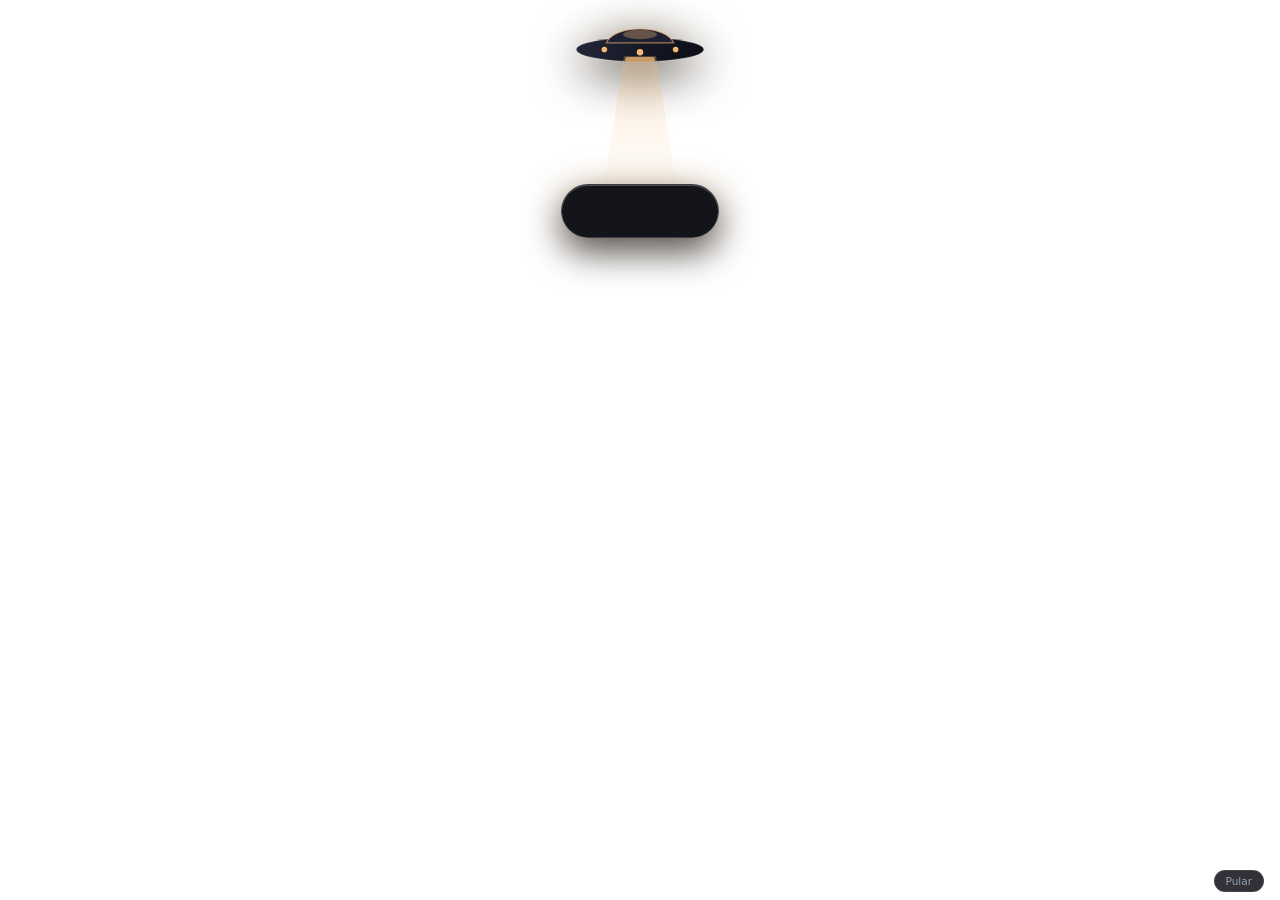
==== src/index.html @ 2ae0d78e "Lumo v3.9.10: corrige exibicao 'Jogando music:...' no cabecalho da DM do Lumo Ping para 'Ouvindo ..." ====
<!DOCTYPE html>
<html lang="pt-BR">
<head>
  <meta charset="UTF-8" />
  <meta name="viewport" content="width=device-width, initial-scale=1.0" />
  <title>Lumo</title>
  <link rel="stylesheet" href="./styles.css" />
  <link rel="stylesheet" href="./cinema.css" />
  <link rel="stylesheet" href="./polish.css" />
  <link rel="stylesheet" href="./custom.css" />
  <link rel="stylesheet" href="./alive.css" />
  <link rel="stylesheet" href="./player.css" />
  <link rel="stylesheet" href="./skins.css" />
  <link rel="stylesheet" href="./redesign.css" />
  <link rel="stylesheet" href="./ping.css" />
  <link rel="stylesheet" href="./pill-hud.css" />
  <link rel="stylesheet" href="./pocket-sync.css" />
  <link rel="stylesheet" href="./ping-friends.css" />
  <link rel="stylesheet" href="./perf-motion.css" />
  <link rel="stylesheet" href="./download-hud.css" />
  <link rel="stylesheet" href="./capsule-skins.css" />
  <link rel="stylesheet" href="./hover-fx.css" />
  <link rel="stylesheet" href="./spotlight-reminders.css" />
  <link rel="stylesheet" href="./chat-ux.css" />
  <link rel="stylesheet" href="./lumo-music.css" />
  <link rel="stylesheet" href="./pill-visualizer.css" />
  <link rel="stylesheet" href="./resumo-fix.css" />
  <link rel="stylesheet" href="./lumo-alive-pro.css" />
  <link rel="stylesheet" href="./lumo-jam.css" />
  <link rel="stylesheet" href="./v36-upgrade.css" />
  <link rel="stylesheet" href="./v37-tools.css" />
  <link rel="stylesheet" href="./v38-appearance.css" />
  <link rel="stylesheet" href="./v39-motion.css" />
</head>
<body>
  <div id="app">
    <div id="cinema-stage">
      <svg id="mothership" viewBox="0 0 160 64" fill="none">
        <defs>
          <linearGradient id="hullGrad" x1="0" y1="0" x2="160" y2="64" gradientUnits="userSpaceOnUse">
            <stop offset="0%" stop-color="#2a2e42" />
            <stop offset="55%" stop-color="#141622" />
            <stop offset="100%" stop-color="#0b0c12" />
          </linearGradient>
        </defs>
        <ellipse cx="80" cy="40" rx="68" ry="13" fill="url(#hullGrad)" stroke="rgba(255,255,255,0.22)" stroke-width="1.5" />
        <path d="M44 33 C52 13, 108 13, 116 33 Z" fill="#1c2032" stroke="var(--accent)" stroke-opacity="0.6" stroke-width="1.4" />
        <ellipse cx="80" cy="24" rx="18" ry="5" fill="var(--accent)" fill-opacity="0.34" />
        <circle cx="42" cy="40" r="3" fill="var(--accent)" />
        <circle cx="80" cy="43" r="3.5" fill="var(--accent)" />
        <circle cx="118" cy="40" r="3" fill="var(--accent)" />
        <rect x="64" y="48" width="32" height="5" rx="2.5" fill="var(--accent)" fill-opacity="0.72" />
      </svg>
      <div id="drop-beam"></div>
      <div id="impact-ring"></div>
      <div id="drop-capsule">
        <div class="cine-face" id="cine-face">
          <div class="cine-eye"></div>
          <div class="cine-eye"></div>
        </div>
      </div>
      <div id="cinema-bubble"></div>
      <button id="cinema-skip" onclick="finishArrivalCinema()">Pular</button>
    </div>
    <div id="corner-sensor" title="Chamar o Lumo (ou Alt + Espaço)" onclick="wakeFromGame()">
      <div class="dot"></div>
    </div>

    <div id="lumo-pill" title="Clique: abrir · 2 cliques: carinho · Arraste arquivos aqui · Alt+Espaço">
      <span id="float-emote">♪</span>
      <div class="eq-bars" id="eq-bars">
        <div class="eq-bar"></div><div class="eq-bar"></div><div class="eq-bar"></div>
      </div>
      <div class="face" id="lumo-face">
        <div id="sweat-drop"></div>
        <svg id="acc-headphones" class="acc-svg" viewBox="0 0 80 44" fill="none" stroke="currentColor" stroke-width="3" stroke-linecap="round">
          <path d="M12 26 A28 24 0 0 1 68 26" />
          <rect x="6" y="21" width="7" height="14" rx="3.5" fill="currentColor" />
          <rect x="67" y="21" width="7" height="14" rx="3.5" fill="currentColor" />
        </svg>
        <svg id="acc-glasses" class="acc-svg" viewBox="0 0 68 26" fill="none" stroke="currentColor" stroke-width="2.4">
          <rect x="7" y="4" width="21" height="16" rx="5" />
          <rect x="40" y="4" width="21" height="16" rx="5" />
          <line x1="28" y1="11" x2="40" y2="11" />
        </svg>
        <div class="blush left"></div>
        <div class="eye left"></div>
        <div class="eye right"></div>
        <div class="blush right"></div>
      </div>
      <span id="pill-badge">25:00</span>
    </div>

    <div id="speech-bubble" onclick="onBubbleClick()">Acordando...</div>

    <div id="panel">
      <!-- TOPBAR -->
      <div class="topbar">
        <div class="nav-left">
          <button class="back-btn" id="back-btn" title="Voltar ao Resumo" onclick="openView('resumo')">
            <svg class="ic ic-sm" viewBox="0 0 24 24"><path d="m15 18-6-6 6-6"/></svg>
          </button>
          <div class="brand-title">
            <span class="brand-dot"></span>
            <span id="topbar-label">Lumo</span>
          </div>
        </div>
        <div class="icon-actions">
          <button class="circle-btn" id="mobile-btn" title="Conectar Celular (PWA)" onclick="openView('mobile')">
            <svg class="ic ic-sm" viewBox="0 0 24 24"><rect width="14" height="20" x="5" y="2" rx="2" ry="2"/><line x1="12" x2="12.01" y1="18" y2="18"/></svg>
          </button>
          <button class="circle-btn" id="pin-btn" title="Fixar painel aberto" onclick="togglePin()">
            <svg class="ic ic-sm" viewBox="0 0 24 24"><line x1="12" x2="12" y1="17" y2="22"/><path d="M5 17h14v-1.76a2 2 0 0 0-1.11-1.79l-1.78-.9A2 2 0 0 1 15 10.76V6h1a2 2 0 0 0 0-4H8a2 2 0 0 0 0 4h1v4.76a2 2 0 0 1-1.11 1.79l-1.78.9A2 2 0 0 0 5 15.24Z"/></svg>
          </button>
          <button class="circle-btn" id="mic-btn" title="Comando de voz" onclick="toggleVoice()">
            <svg class="ic ic-sm" viewBox="0 0 24 24"><path d="M12 2a3 3 0 0 0-3 3v7a3 3 0 0 0 6 0V5a3 3 0 0 0-3-3Z"/><path d="M19 10v2a7 7 0 0 1-14 0v-2"/><line x1="12" x2="12" y1="19" y2="22"/></svg>
          </button>
          <button class="circle-btn" id="stealth-btn" title="Modo Furtivo" onclick="toggleStealth()">
            <svg class="ic ic-sm" viewBox="0 0 24 24"><path d="M11 5 6 9H2v6h4l5 4V5Z"/><line x1="22" x2="16" y1="9" y2="15"/><line x1="16" x2="22" y1="9" y2="15"/></svg>
          </button>
          <button class="circle-btn" id="look-btn" title="Aparência, Skins & Temas" onclick="openView('aparencia')"><svg class="ic" viewBox="0 0 24 24"><circle cx="13.5" cy="6.5" r=".8" fill="currentColor"/><circle cx="17.5" cy="10.5" r=".8" fill="currentColor"/><circle cx="8.5" cy="7.5" r=".8" fill="currentColor"/><circle cx="6.5" cy="12.5" r=".8" fill="currentColor"/><path d="M12 2C6.5 2 2 6.5 2 12s4.5 10 10 10c.9 0 1.6-.7 1.6-1.6 0-.4-.2-.8-.4-1.1-.3-.3-.4-.7-.4-1.1 0-.9.7-1.6 1.6-1.6H16c3.3 0 6-2.7 6-6 0-4.9-4.5-8.6-10-8.6z"/></svg></button>
        <button class="circle-btn" id="cfg-btn" title="Configurações & Pro" onclick="openView('config')">
            <svg class="ic ic-sm" viewBox="0 0 24 24"><circle cx="12" cy="12" r="3"/><path d="M19.4 15a1.65 1.65 0 0 0 .33 1.82l.06.06a2 2 0 0 1-2.83 2.83l-.06-.06a1.65 1.65 0 0 0-1.82-.33 1.65 1.65 0 0 0-1 1.51V21a2 2 0 0 1-4 0v-.09A1.65 1.65 0 0 0 9 19.4a1.65 1.65 0 0 0-1.82.33l-.06.06a2 2 0 0 1-2.83-2.83l.06-.06a1.65 1.65 0 0 0 .33-1.82 1.65 1.65 0 0 0-1.51-1H3a2 2 0 0 1 0-4h.09A1.65 1.65 0 0 0 4.6 9a1.65 1.65 0 0 0-.33-1.82l-.06-.06a2 2 0 0 1 2.83-2.83l.06.06a1.65 1.65 0 0 0 1.82.33H9a1.65 1.65 0 0 0 1-1.51V3a2 2 0 0 1 4 0v.09a1.65 1.65 0 0 0 1 1.51 1.65 1.65 0 0 0 1.82-.33l.06-.06a2 2 0 0 1 2.83 2.83l-.06.06a1.65 1.65 0 0 0-.33 1.82V9c.26.6.85 1 1.51 1H21a2 2 0 0 1 0 4h-.09a1.65 1.65 0 0 0-1.51 1Z"/></svg>
          </button>
          <button class="circle-btn" title="Recolher (Esc)" onclick="togglePanel(false)">
            <svg class="ic ic-sm" viewBox="0 0 24 24"><line x1="5" x2="19" y1="12" y2="12"/></svg>
          </button>
          <button class="circle-btn danger" title="Dormir / Sair" onclick="gracefulShutdown()">
            <svg class="ic ic-sm" viewBox="0 0 24 24"><path d="M18.36 6.64a9 9 0 1 1-12.73 0"/><line x1="12" x2="12" y1="2" y2="12"/></svg>
          </button>
        </div>
      </div>

      <!-- VIEW 1: RESUMO -->
      <div class="view active" id="view-resumo">
        <div class="home-scroll">
          <div id="update-banner">
            <span id="update-text">Nova versão disponível!</span>
            <button class="btn-primary" id="update-btn" style="padding:5px 10px; font-size:11px;" onclick="installRealUpdate(false)">Atualizar</button>
          </div>

          <div id="onboarding-card">
            <div style="font-size:12.5px; font-weight:600; margin-bottom:2px;">Oi! Eu sou o Lumo. Como posso te chamar?</div>
            <div style="font-size:11px; color:var(--muted);">Uso seu nome nas saudações, voz e chat com IA.</div>
            <form class="inline-form" onsubmit="saveUserName(event, 'onboarding-name')">
              <input type="text" id="onboarding-name" placeholder="Seu nome ou apelido..." maxlength="24" />
              <button type="submit" class="btn-primary">Salvar</button>
            </form>
          </div>

          <div class="hero-bento">
            <div class="hero-row">
              <div>
                <div class="hero-clock" id="live-clock">00<span class="colon">:</span>00</div>
                <div class="hero-greet" id="greeting-text">Olá!</div>
                <div class="hero-date" id="daily-date">Hoje</div>
              </div>
              <div class="hero-right">
                <span class="weather-chip" onclick="fetchWeather(true)" title="Atualizar clima">
                  <svg class="ic ic-xs" viewBox="0 0 24 24"><circle cx="12" cy="12" r="4"/><path d="M12 2v2"/><path d="M12 20v2"/><path d="m4.93 4.93 1.41 1.41"/><path d="m17.66 17.66 1.41 1.41"/><path d="M2 12h2"/><path d="M20 12h2"/></svg>
                  <span id="weather-text">--°C</span>
                </span>
                <span class="uptime-chip" id="uptime-text">Ativo há 0m</span>
              </div>
            </div>
            <div class="telemetry-grid">
              <div class="metric-box">
                <div class="metric-head">
                  <span class="metric-label">CPU</span>
                  <span class="metric-val" id="cpu-val">--%</span>
                </div>
                <div class="mini-track"><div class="mini-fill" id="cpu-bar"></div></div>
              </div>
              <div class="metric-box">
                <div class="metric-head">
                  <span class="metric-label">RAM</span>
                  <span class="metric-val" id="ram-val">-- / --G</span>
                </div>
                <div class="mini-track"><div class="mini-fill" id="ram-bar"></div></div>
              </div>
            </div>
          </div>

                    <div class="motd-card">
            <div class="motd-head">
              <span>✦ Mensagem do Dia</span>
              <button class="tiny-icon-btn" type="button" title="Outra mensagem" onclick="nextMotd()">
                <svg class="ic ic-xs" viewBox="0 0 24 24"><path d="M21 12a9 9 0 1 1-2.64-6.36"/><polyline points="21 3 21 9 15 9"/></svg>
              </button>
            </div>
            <div class="motd-text" id="motd-text"></div>
          </div>

          <div id="active-reminder-strip">
            <span id="active-reminder-text" style="white-space:nowrap; overflow:hidden; text-overflow:ellipsis;"></span>
            <button class="del-btn" onclick="cancelReminder()">×</button>
          </div>

          <div class="mini-media-strip" id="mini-media-strip">
            <div class="mini-media-info" onclick="openView('midia')">
              <div class="mini-media-icon">
                <svg class="ic ic-sm mini-note-ic" viewBox="0 0 24 24"><path d="M9 18V5l12-2v13"/><circle cx="6" cy="18" r="3"/><circle cx="18" cy="16" r="3"/></svg>
                <div class="mini-eq">
                  <div class="eq-bar"></div><div class="eq-bar"></div><div class="eq-bar"></div>
                </div>
              </div>
              <div style="overflow:hidden;">
                <div class="mini-media-text" id="mini-media-title">Controle de Mídia</div>
                <div class="mini-media-sub" id="mini-media-sub">Spotify · YouTube · Lo-fi</div>
              </div>
            </div>
            <div class="mini-media-btns">
              <button class="mm-btn" title="Anterior" onclick="sendMedia('prev')">
                <svg class="ic ic-xs" viewBox="0 0 24 24"><polygon points="19 20 9 12 19 4 19 20"/><line x1="5" x2="5" y1="19" y2="5"/></svg>
              </button>
              <button class="mm-btn play" id="mm-play-btn" title="Play / Pause" onclick="sendMedia('play_pause')">
                <svg class="ic ic-xs" id="mm-play-svg" viewBox="0 0 24 24"><polygon points="6 4 20 12 6 20 6 4" fill="currentColor"/></svg>
              </button>
              <button class="mm-btn" title="Próxima" onclick="sendMedia('next')">
                <svg class="ic ic-xs" viewBox="0 0 24 24"><polygon points="5 4 15 12 5 20 5 4"/><line x1="19" x2="19" y1="5" y2="19"/></svg>
              </button>
              <button class="mm-btn" id="mm-lofi-btn" title="Lo-fi rápido" onclick="toggleAmbient('lofi')">
                <svg class="ic ic-xs" viewBox="0 0 24 24"><path d="M3 18v-6a9 9 0 0 1 18 0v6"/><path d="M21 19a2 2 0 0 1-2 2h-1a2 2 0 0 1-2-2v-3a2 2 0 0 1 2-2h3zM3 19a2 2 0 0 0 2 2h1a2 2 0 0 0 2-2v-3a2 2 0 0 0-2-2H3z"/></svg>
              </button>
            </div>
          </div>

          <div class="hub-grid">
            <button class="hub-tile" id="tile-ia" onclick="openView('ia')">
              <div class="tile-icon"><svg class="ic" viewBox="0 0 24 24"><path d="m12 3-1.9 5.8a2 2 0 0 1-1.3 1.3L3 12l5.8 1.9a2 2 0 0 1 1.3 1.3L12 21l1.9-5.8a2 2 0 0 1 1.3-1.3L21 12l-5.8-1.9a2 2 0 0 1-1.3-1.3Z"/></svg></div>
              <div><div class="tile-title">IA Lumo</div><div class="tile-sub">Chat integrado</div></div>
            </button>
            <button data-lm-tile="1" class="hub-tile" id="tile-midia" onclick="openView('midia')">
              <div class="tile-icon"><svg class="ic" viewBox="0 0 24 24"><path d="M4 14.899A7 7 0 1 1 15.71 8h1.79a4.5 4.5 0 0 1 2.5 8.242"/><path d="M16 14v6"/><path d="M8 14v6"/><path d="M12 16v6"/></svg></div>
              <div><div class="tile-title">Lumo Music</div><div class="tile-sub" id="sub-midia"><span id="music-tile-sub">Músicas · Lo-fi · Rádio</span></div></div>
            </button>
            <button class="hub-tile" id="tile-bolso" onclick="openView('bolso')">
              <div class="tile-icon"><svg class="ic" viewBox="0 0 24 24"><path d="M21 15v4a2 2 0 0 1-2 2H5a2 2 0 0 1-2-2v-4"/><polyline points="17 8 12 3 7 8"/><line x1="12" x2="12" y1="3" y2="15"/></svg></div>
              <div><div class="tile-title">Bolso</div><div class="tile-sub" id="sub-bolso">Docs · Áudio · Img</div></div>
            </button>
            <button class="hub-tile" id="tile-util" onclick="openView('util')">
              <div class="tile-icon"><svg class="ic" viewBox="0 0 24 24"><circle cx="12" cy="13" r="8"/><path d="M12 9v4l2 2"/><path d="M9 2h6"/></svg></div>
              <div><div class="tile-title">Foco & PC</div><div class="tile-sub" id="sub-util">25:00 · Café</div></div>
            </button>
            <button class="hub-tile" id="tile-kit" onclick="openView('kit')">
              <div class="tile-icon"><svg class="ic" viewBox="0 0 24 24"><path d="m2 22 1-1h3l9-9"/><path d="M3 21v-3l9-9"/><path d="m15 6 3.4-3.4a2.1 2.1 0 1 1 3 3L18 9l.4.4a2.1 2.1 0 1 1-3 3l-3.8-3.8a2.1 2.1 0 1 1 3-3l.4.4Z"/></svg></div>
              <div><div class="tile-title">Kit Rápido</div><div class="tile-sub">Cor · QR · Senha</div></div>
            </button>
            <button class="hub-tile" onclick="hideForGame('Fui pro canto! Use Alt+Espaço pra me chamar.')">
              <div class="tile-icon"><svg class="ic" viewBox="0 0 24 24"><line x1="6" x2="10" y1="12" y2="12"/><line x1="8" x2="8" y1="10" y2="14"/><line x1="15" x2="15.01" y1="13" y2="13"/><line x1="18" x2="18.01" y1="11" y2="11"/><rect width="20" height="12" x="2" y="6" rx="2"/></svg></div>
              <div><div class="tile-title">Modo Jogo</div><div class="tile-sub">Ir pro canto</div></div>
            </button>
          </div>

          <div class="card">
            <div class="label-xs">
              <span>Tarefas de Hoje</span>
              <span id="daily-note" style="color:var(--muted); font-weight:400; text-transform:none; letter-spacing:0;"></span>
            </div>
            <div class="progress-wrap">
              <div class="progress-track"><div class="progress-fill" id="summary-progress"></div></div>
              <span class="progress-pct" id="summary-pct">0%</span>
            </div>
            <div class="task-list" id="task-list"></div>
            <form class="inline-form" onsubmit="addTask(event)">
              <input type="text" id="new-task-input" placeholder="+ Adicionar tarefa..." />
              <button type="submit" class="btn-primary">Add</button>
            </form>
          </div>

          <div class="news-card">
            <div class="label-xs" style="margin-bottom:0;">
              <span>Notícias de Hoje</span>
              <div class="news-tabs">
                <button class="news-tab active" type="button" data-cat="geral" onclick="loadNews('geral', true)">Geral</button>
                <button class="news-tab" type="button" data-cat="tech" onclick="loadNews('tech', true)">Tech</button>
                <button class="news-tab" type="button" data-cat="games" onclick="loadNews('games', true)">Games</button>
              </div>
            </div>
            <div class="news-list" id="news-list">
              <div style="font-size:11px; color:var(--muted); padding:4px;">Buscando manchetes de hoje...</div>
            </div>
          </div>
        </div>

        <div class="quick-ai-dock">
          <div class="cmd-chips">
            <button class="cmd-chip" type="button" onclick="fillCmd('/resumir ')">/resumir</button>
            <button class="cmd-chip" type="button" onclick="fillCmd('/doc ')">/doc</button>
            <button class="cmd-chip" type="button" onclick="fillCmd('/g ')">/g Google</button>
            <button class="cmd-chip" type="button" onclick="fillCmd('/yt ')">/yt YouTube</button>
            <button class="cmd-chip" type="button" onclick="runCmdDirect('/cor')">/cor</button>
            <button class="cmd-chip" type="button" onclick="fillCmd('/qr ')">/qr</button>
            <button class="cmd-chip" type="button" onclick="runCmdDirect('/senha')">/senha</button>
            <button class="cmd-chip" type="button" onclick="runCmdDirect('/cafe')">/cafe</button>
            <button class="cmd-chip" type="button" onclick="runCmdDirect('/respirar')">/respirar</button>
            <button class="cmd-chip" type="button" onclick="runCmdDirect('/d20')">/d20</button>
            <button class="cmd-chip" type="button" onclick="fillCmd('=')">=Calc</button>
          </div>
          <form class="quick-ai-form" onsubmit="quickCommand(event)">
            <svg class="ic ic-sm sparkle-ic" viewBox="0 0 24 24"><path d="m12 3-1.9 5.8a2 2 0 0 1-1.3 1.3L3 12l5.8 1.9a2 2 0 0 1 1.3 1.3L12 21l1.9-5.8a2 2 0 0 1 1.3-1.3L21 12l-5.8-1.9a2 2 0 0 1-1.3-1.3Z"/></svg>
            <textarea rows="1" id="quick-ai-input" placeholder="Pergunte à IA ou digite um comando..." oninput="onUserTyping()" onblur="stopTypingLook()"></textarea>
            <button type="submit" class="quick-ai-send" title="Enviar"><svg class="ic ic-sm" viewBox="0 0 24 24"><line x1="22" x2="11" y1="2" y2="13"/><polygon points="22 2 15 22 11 13 2 9 22 2"/></svg></button>
          </form>
        </div>
      </div>

      <!-- VIEW 2: KIT RÁPIDO -->
      <div class="view" id="view-kit">
        <div class="card">
          <div class="label-xs"><span>Conta-Gotas de Tela</span><span style="color:var(--muted); font-weight:400;">#HEX</span></div>
          <div class="card-row">
            <span style="font-size:11.5px; color:var(--muted);">Capture a cor de qualquer pixel do Windows.</span>
            <button class="btn-primary" onclick="pickScreenColor()">Capturar</button>
          </div>
          <div class="color-row" id="color-history"></div>
        </div>
        <div class="card">
          <div class="label-xs">
            <span>QR Code (PC → Celular)</span>
            <button class="btn-ghost" style="padding:2px 7px; font-size:10px;" onclick="qrFromClipboard()">Usar Ctrl+C</button>
          </div>
          <form class="inline-form" style="margin-top:4px;" onsubmit="generateQR(event)">
            <input type="text" id="qr-input" placeholder="Cole um link ou texto..." />
            <button type="submit" class="btn-primary">Gerar</button>
          </form>
          <div class="qr-preview" id="qr-preview">
            <img id="qr-img" alt="QR Code" />
            <span style="font-size:10.5px; color:var(--muted);">Aponte a câmera do celular para abrir na hora.</span>
          </div>
        </div>
        <div class="card">
          <div class="label-xs">
            <span>Gerador de Senha Segura</span>
            <select id="pwd-len" onmousedown="lockBlur()" onchange="unlockBlur()" onblur="unlockBlur()" style="flex:0; padding:2px 6px; font-size:10.5px;">
              <option value="12">12 chars</option><option value="16" selected>16 chars</option><option value="24">24 chars</option>
            </select>
          </div>
          <div class="pwd-box">
            <span id="pwd-output" style="overflow:hidden; text-overflow:ellipsis;">Clique em gerar...</span>
            <button class="btn-primary" style="padding:4px 9px; font-size:11px;" onclick="generatePassword()">Gerar & Copiar</button>
          </div>
        </div>
      </div>

      <!-- VIEW 3: MÍDIA & AMBIENTE -->
      <div class="view" id="view-midia">
        <div class="card">
          <div class="label-xs"><span>Controle Universal</span><span style="color:var(--ok);">Spotify · YouTube</span></div>
          <div style="text-align:center; font-size:12px; font-weight:600; margin-top:4px;" id="midia-view-track">Pronto para controlar sua mídia</div>
          <div class="media-controls">
            <button class="media-btn" onclick="sendMedia('prev')"><svg class="ic" viewBox="0 0 24 24"><polygon points="19 20 9 12 19 4 19 20"/><line x1="5" x2="5" y1="19" y2="5"/></svg></button>
            <button class="media-btn main-play" onclick="sendMedia('play_pause')"><svg class="ic ic-lg" id="main-play-svg" viewBox="0 0 24 24"><polygon points="6 4 20 12 6 20 6 4" fill="currentColor"/></svg></button>
            <button class="media-btn" onclick="sendMedia('next')"><svg class="ic" viewBox="0 0 24 24"><polygon points="5 4 15 12 5 20 5 4"/><line x1="19" x2="19" y1="5" y2="19"/></svg></button>
          </div>
          <div class="vol-row">
            <button class="btn-ghost" onclick="sendMedia('vol_down')">Vol -</button>
            <button class="btn-ghost" onclick="sendMedia('mute')">Mudo</button>
            <button class="btn-ghost" onclick="sendMedia('vol_up')">Vol +</button>
          </div>
        </div>
        <div class="card">
          <div class="label-xs">
            <span>Player do Lumo</span>
            <span style="color:var(--ok);">Sem navegador</span>
          </div>
          <div class="player-tabs">
            <button type="button" class="ptab-btn active" data-ptab="radio" onclick="switchPlayerTab('radio')">Rádios</button>
            <button type="button" class="ptab-btn" data-ptab="local" onclick="switchPlayerTab('local')">Músicas</button>
            <button type="button" class="ptab-btn" data-ptab="favs" onclick="switchPlayerTab('favs')">Favoritas</button>
          </div>

          <div class="player-now-bar" id="player-now-bar">
            <div class="pnow-top">
              <div class="pnow-info">
                <div class="pnow-title" id="pnow-title">—</div>
                <div class="pnow-sub" id="pnow-sub">Player Lumo</div>
              </div>
              <button type="button" class="btn-ghost" style="padding:3px 8px; font-size:10.5px;" onclick="stopInternalPlayer(false)">Parar</button>
            </div>
            <div class="pnow-seek-row" id="pnow-seek-row">
              <span id="pnow-cur">0:00</span>
              <input type="range" id="pnow-seek" min="0" max="1000" value="0" oninput="seekInternalTrack(this.value)" />
              <span id="pnow-dur">0:00</span>
            </div>
          </div>

          <div id="radio-tools-wrap" style="display:flex; flex-direction:column; gap:7px;">
            <form class="inline-form" onsubmit="searchRadios(event)">
              <input type="text" id="radio-search-input" placeholder="Buscar rádio (ex: lofi, mpb, synthwave)..." />
              <button type="submit" class="btn-primary" style="padding:0 11px;">Ir</button>
            </form>
            <div class="genre-row">
              <button type="button" class="genre-chip active" data-genre="lofi" onclick="loadRadioGenre('lofi', this)">Lo-fi</button>
              <button type="button" class="genre-chip" data-genre="synthwave" onclick="loadRadioGenre('synthwave', this)">Synth</button>
              <button type="button" class="genre-chip" data-genre="mpb" onclick="loadRadioGenre('mpb', this)">MPB</button>
              <button type="button" class="genre-chip" data-genre="chillout" onclick="loadRadioGenre('chillout', this)">Chill</button>
              <button type="button" class="genre-chip" data-genre="rock" onclick="loadRadioGenre('rock', this)">Rock</button>
              <button type="button" class="genre-chip" data-genre="anime" onclick="loadRadioGenre('anime', this)">Anime</button>
            </div>
          </div>

          <div id="local-tools-wrap" style="display:none; flex-direction:column; gap:6px;">
            <button type="button" class="btn-primary" onclick="openLocalMusicPicker()">+ Adicionar Músicas do PC (.mp3 / .wav / .ogg)</button>
            <input type="file" id="local-music-picker" accept="audio/*,.mp3,.wav,.ogg,.m4a,.flac" multiple style="display:none;" onchange="onLocalMusicPicked(this.files)" />
          </div>

          <div class="station-list" id="station-list"></div>

          <div class="pvol-row">
            <span>Vol</span>
            <input type="range" id="pvol-slider" min="0" max="100" value="65" oninput="setInternalVolume(this.value)" />
            <span id="pvol-val" style="min-width:30px; text-align:right; font-weight:600; color:var(--accent);">65%</span>
          </div>
        </div>
        <div class="card">
          <div class="label-xs"><span>Som Ambiente Offline</span><span class="pro-badge" id="ambient-pro-badge">PRO</span></div>
          <p style="font-size:11px; color:var(--muted);">Áudio sintetizado em 0 MB extras — ativa fones animados.</p>
          <div class="ambient-grid">
            <button class="ambient-btn" id="amb-lofi" onclick="toggleAmbient('lofi')"><span>♪</span><span>Lo-fi Zen</span></button>
            <button class="ambient-btn" id="amb-rain" onclick="toggleAmbient('rain')"><span>🌧</span><span>Chuva</span></button>
            <button class="ambient-btn" id="amb-brown" onclick="toggleAmbient('brown')"><span>〰</span><span>Foco</span></button>
          </div>
          <div style="margin-top:12px; display:flex; align-items:center; gap:8px;">
            <span style="font-size:11px; color:var(--muted);">Volume</span>
            <input type="range" id="ambient-vol" min="0" max="100" value="35" oninput="updateAmbientVol(this.value)" style="flex:1; accent-color:var(--accent);" />
          </div>
        </div>
      </div>

      <!-- VIEW 4: BOLSO -->
      <div class="view" id="view-bolso">
        <div class="drop-zone" id="drop-zone" onclick="openFilePicker()">
          <svg class="ic ic-lg" style="color:var(--accent);" viewBox="0 0 24 24"><path d="M21 15v4a2 2 0 0 1-2 2H5a2 2 0 0 1-2-2v-4"/><polyline points="17 8 12 3 7 8"/><line x1="12" x2="12" y1="3" y2="15"/></svg>
          <div style="font-size:12.5px; font-weight:600;">Bandeja Mágica</div>
          <p>Arraste imagens, PDFs, textos ou áudios (.ogg/.mp3) para converter, resumir ou transcrever.</p>
          <input type="file" id="file-picker" multiple style="display:none;" onchange="onFilePicked(this.files)" />
        </div>
        <div class="card" style="padding:8px 12px;">
          <div class="card-row">
            <span style="font-size:11px; color:var(--muted);">Compressão: <strong id="q-val" style="color:var(--accent);">80%</strong></span>
            <input type="range" id="img-quality" min="25" max="95" value="80" oninput="document.getElementById('q-val').textContent=this.value+'%'" style="width:110px; accent-color:var(--accent);" />
          </div>
        </div>
        <div id="pocket-list" style="display:flex; flex-direction:column; gap:8px;">
          <div style="font-size:11.5px; color:var(--muted); text-align:center; margin-top:12px;">Salvos em <strong>Área de Trabalho\Lumo_Arquivos</strong>.</div>
        </div>
      </div>

      <!-- VIEW 5: IA -->
      <div class="view" id="view-ia">
        <div class="card-row">
          <span class="label-xs" style="margin:0;">Lumo AI · Multi-Model</span>
          <button class="btn-ghost" onclick="clearChat()">Limpar</button>
        </div>
        <div id="doc-ctx-bar"></div>
        <div id="chat-box"><div class="msg ai">Oi! Pergunte qualquer coisa sem precisar abrir o navegador.</div></div>
        <form class="inline-form" onsubmit="sendPrompt(event)">
          <textarea id="ai-input" rows="1" placeholder="Pergunte ao Lumo... (Shift+Enter para parágrafo)" oninput="onUserTyping()" onblur="stopTypingLook()"></textarea>
          <button type="submit" class="btn-primary" id="ai-send-btn">Enviar</button>
        </form>
      </div>

      <!-- VIEW 6: FOCO & PC -->
      <div class="view" id="view-util">
        <div class="card">
          <div class="label-xs">Timer Pomodoro</div>
          <div class="timer-display" id="timer-display">25:00</div>
          <div class="preset-row">
            <button class="btn-ghost" onclick="setTimer(25)">25m</button>
            <button class="btn-ghost" onclick="setTimer(15)">15m</button>
            <button class="btn-ghost" onclick="setTimer(5)">5m</button>
            <button class="btn-primary" id="timer-toggle-btn" onclick="toggleTimer()">Iniciar</button>
          </div>
        </div>
        <div class="card">
          <div class="label-xs"><span>Lembrete Rápido</span><span id="rem-status" style="color:var(--muted); font-weight:400;">Nenhum ativo</span></div>
          <input type="text" id="rem-label-input" placeholder="Ex: Tirar comida do forno..." style="width:100%; margin-bottom:7px;" />
          <div class="preset-row">
            <button class="btn-ghost" onclick="startReminder(5)">5m</button>
            <button class="btn-ghost" onclick="startReminder(15)">15m</button>
            <button class="btn-ghost" onclick="startReminder(30)">30m</button>
            <button class="btn-ghost" onclick="startReminder(60)">1h</button>
            <button class="btn-ghost" style="color:var(--danger);" onclick="cancelReminder()">Limpar</button>
          </div>
        </div>
        <div class="card">
          <div class="card-row">
            <div>
              <div style="font-size:12px; font-weight:600;">Modo Café (Manter PC Acordado)</div>
              <div style="font-size:10.5px; color:var(--muted);" id="cafe-status">Impede tela de apagar e hibernação</div>
            </div>
            <label class="switch"><input type="checkbox" id="cafe-toggle" onchange="toggleKeepAwake(this.checked)" /><span class="slider"></span></label>
          </div>
        </div>
        <div class="card">
          <div class="card-row">
            <div>
              <div style="font-size:12px; font-weight:600;">Pausa Respiração (1 min)</div>
              <div style="font-size:10.5px; color:var(--muted);">Guia visual 4-4-4 direto na pílula</div>
            </div>
            <button class="btn-primary" id="breath-btn" onclick="startBreathing()">Iniciar</button>
          </div>
        </div>
        <div class="card">
          <div class="label-xs"><span>Modo Soneca (Desligar PC)</span><span id="sleep-status" style="color:var(--muted); font-weight:400;">Inativo</span></div>
          <div class="preset-row">
            <button class="btn-ghost" onclick="schedulePcSleep(30)">30m</button>
            <button class="btn-ghost" onclick="schedulePcSleep(60)">1h</button>
            <button class="btn-ghost" onclick="schedulePcSleep(90)">1h30</button>
            <button class="btn-ghost" style="color:var(--danger);" onclick="cancelPcSleep()">Cancelar</button>
          </div>
        </div>
        <div class="card">
          <div class="label-xs"><span>Bloco de Notas Rápido</span><span class="pro-badge" id="notes-pro-badge">PRO</span></div>
          <textarea id="quick-notes" placeholder="Anote ideias ou rascunhos..." oninput="saveQuickNotes(this.value)"></textarea>
        </div>
        <div class="card">
          <div class="label-xs"><span>Histórico de Ctrl+C</span><span class="pro-badge" id="clip-pro-badge">PRO</span></div>
          <div class="task-list" id="clipboard-list"></div>
        </div>
      </div>

      <!-- VIEW 7: CELULAR (PWA) -->
      <div class="view" id="view-mobile">
        <div class="card" style="text-align:center;">
          <div class="label-xs"><span>Lumo Mobile (Android & iPhone)</span><span id="mob-sync-status" style="color:var(--muted);">Desativado</span></div>
          <div class="card-row" style="margin:6px 0 8px; text-align:left;">
            <div><div style="font-size:11.5px; font-weight:600;">Sincronizar com celular</div><div style="font-size:10px; color:var(--muted);">Ative apenas quando parear um aparelho</div></div>
            <label class="switch"><input type="checkbox" id="mobsync-toggle" onchange="toggleMobileSync(this.checked)" /><span class="slider"></span></label>
          </div>
          <p style="font-size:11.5px; color:var(--muted); margin-bottom:10px;">Escaneie o QR Code com o celular para controlar mídia, tarefas, notas e Ctrl+C.</p>
          <div style="display:flex; justify-content:center; margin:6px 0 10px;">
            <img id="mob-qr-img" alt="QR Pareamento" style="width:150px; height:150px; border-radius:12px; background:#fff; padding:6px;" />
          </div>
          <div style="font-family:Consolas,monospace; font-size:14px; font-weight:700; color:var(--accent); letter-spacing:1px; margin-bottom:10px;" id="mob-token-text"></div>
          <div class="preset-row">
            <button class="btn-primary" onclick="sendPcClipToMobile()">Enviar Ctrl+C pro Celular</button>
            <button class="btn-ghost" onclick="copyMobileUrl()">Copiar Link</button>
            <button class="btn-ghost" onclick="resetMobileToken()">Novo Código</button>
          </div>
        </div>
      </div>

      <!-- VIEW 8: CONFIGURAÇÕES -->
      <!-- VIEW: APARÊNCIA -->
      <div class="view" id="view-aparencia"></div>

      <div class="view" id="view-config">
        <div class="card">
          <div class="label-xs">Como devo te chamar?</div>
          <form class="inline-form" style="margin-top:4px;" onsubmit="saveUserName(event, 'cfg-name-input')">
            <input type="text" id="cfg-name-input" placeholder="Seu nome ou apelido..." maxlength="24" />
            <button type="submit" class="btn-primary">Salvar</button>
          </form>
        </div>
        <div class="card">
          <div class="label-xs"><span>Plano · Lumo v3.9.10</span><span id="plan-status-badge" class="pro-badge">GRÁTIS</span></div>
          <form class="inline-form" onsubmit="activateLicense(event)">
            <input type="text" id="license-input" placeholder="Cole sua chave Lumo Pro..." />
            <button type="submit" class="btn-primary" id="license-btn">Ativar</button>
          </form>
        </div>
        <div class="card">
          <div class="label-xs">Personalidade & Voz</div>
          <div class="inline-form" style="margin-top:4px;">
            <select id="personality-select" onmousedown="lockBlur()" onchange="setPersonality(this.value); unlockBlur()" onblur="unlockBlur()">
              <option value="zen">Zen (silencioso)</option>
              <option value="balanced" selected>Equilibrado</option>
              <option value="companion">Companheiro</option>
            </select>
            <select id="voice-select" onmousedown="lockBlur()" onchange="setVoiceMode(this.value); unlockBlur()" onblur="unlockBlur()">
              <option value="mascot">Voz Mascote</option>
              <option value="spoken">Voz Falada</option>
              <option value="chimes">Só Chimes</option>
              <option value="mute">Mudo</option>
            </select>
          </div>
        </div>
        <div class="card">
                    <div class="card-row" style="margin-bottom:7px;">
            <div><div style="font-size:12px; font-weight:600;">Só na bandeja do sistema</div><div style="font-size:10.5px; color:var(--muted);">Oculta a cápsula; abra pelo ícone perto do relógio</div></div>
            <label class="switch"><input type="checkbox" id="trayonly-toggle" onchange="toggleTrayOnly(this.checked)" /><span class="slider"></span></label>
          </div>
          <div class="card-row" style="margin-bottom:7px;">
            <div><div style="font-size:12px; font-weight:600;">Encolher ao clicar fora</div><div style="font-size:10.5px; color:var(--muted);">Recolhe o painel ao focar outro app</div></div>
            <label class="switch"><input type="checkbox" id="autoclose-toggle" checked onchange="toggleAutoClose(this.checked)" /><span class="slider"></span></label>
          </div>
          <div class="card-row" style="margin-bottom:7px;">
            <div><div style="font-size:12px; font-weight:600;">Iniciar com o Windows</div><div style="font-size:10.5px; color:var(--muted);">Acorda junto ao ligar o PC</div></div>
            <label class="switch"><input type="checkbox" id="autostart-toggle" onchange="toggleAutostart(this.checked)" /><span class="slider"></span></label>
          </div>
          <div class="card-row">
            <div><div style="font-size:12px; font-weight:600;">Dicas de Jogos + Auto-esconder</div><div style="font-size:10.5px; color:var(--muted);">Mostra dica no loading e vai pro canto</div></div>
            <label class="switch"><input type="checkbox" id="autohide-toggle" checked /><span class="slider"></span></label>
          </div>
        </div>
        <div class="card">
          <div class="label-xs"><span>Tema Luminoso</span><span class="pro-badge" id="theme-pro-badge">+10 PRO</span></div>
          <div class="theme-dots">
            <div class="theme-dot active" data-theme="amber" style="background:#f6b974" onclick="setTheme('amber', this)" title="Âmbar Quente"></div>
            <div class="theme-dot" data-theme="lunar" style="background:#e5e7eb" onclick="setTheme('lunar', this)" title="Branco Lunar"></div>
            <div class="theme-dot" data-theme="cyan" style="background:#67e8f9" onclick="setTheme('cyan', this, true)" title="Ciano (Pro)"></div>
            <div class="theme-dot" data-theme="cobalt" style="background:#60a5fa" onclick="setTheme('cobalt', this, true)" title="Azul Elétrico (Pro)"></div>
            <div class="theme-dot" data-theme="lavender" style="background:#c4b5fd" onclick="setTheme('lavender', this, true)" title="Lavanda (Pro)"></div>
            <div class="theme-dot" data-theme="violet" style="background:#a78bfa" onclick="setTheme('violet', this, true)" title="Violeta (Pro)"></div>
            <div class="theme-dot" data-theme="sakura" style="background:#f472b6" onclick="setTheme('sakura', this, true)" title="Rosa Sakura (Pro)"></div>
            <div class="theme-dot" data-theme="crimson" style="background:#fb7185" onclick="setTheme('crimson', this, true)" title="Carmesim (Pro)"></div>
            <div class="theme-dot" data-theme="sunset" style="background:#fb923c" onclick="setTheme('sunset', this, true)" title="Pôr do Sol (Pro)"></div>
            <div class="theme-dot" data-theme="gold" style="background:#facc15" onclick="setTheme('gold', this, true)" title="Ouro Solar (Pro)"></div>
            <div class="theme-dot" data-theme="emerald" style="background:#34d399" onclick="setTheme('emerald', this, true)" title="Esmeralda (Pro)"></div>
            <div class="theme-dot" data-theme="lime" style="background:#a3e635" onclick="setTheme('lime', this, true)" title="Lima Acid (Pro)"></div>
            <div class="theme-dot custom-dot" data-theme="custom" onclick="openCustomColorPicker()" title="Cor livre (Pro)"></div>
            <input type="color" id="custom-theme-input" value="#f6b974" style="display:none;" oninput="applyCustomHex(this.value, false)" onchange="applyCustomHex(this.value, true)" />
          </div>
        </div>
        <div class="card">
          <div class="label-xs">Estilo dos Olhos</div>
          <div class="eye-style-row">
            <button type="button" class="eye-style-btn" data-style="classic" onclick="setEyeStyle('classic', this)">Clássico</button>
            <button type="button" class="eye-style-btn" data-style="kawaii" onclick="setEyeStyle('kawaii', this)">Fofo</button>
            <button type="button" class="eye-style-btn" data-style="cyber" onclick="setEyeStyle('cyber', this)">Cyber</button>
          </div>
        </div>
                <div class="card">
          <div class="label-xs">
            <span>Fundo & Formato da Interface</span>
            <button type="button" class="btn-ghost" style="padding:2px 7px; font-size:9.8px;" onclick="resetInterfaceStyle()">Padrão</button>
          </div>
          <div class="surface-grid">
            <button type="button" class="surface-btn" data-surface="obsidian" onclick="applySurface('obsidian', true)">
              <span class="surface-swatch" style="background:#0b0c12;"></span>Obsidian
            </button>
            <button type="button" class="surface-btn" data-surface="midnight" onclick="applySurface('midnight', true)">
              <span class="surface-swatch" style="background:#0c1426;"></span>Noite
            </button>
            <button type="button" class="surface-btn" data-surface="oled" onclick="applySurface('oled', true)">
              <span class="surface-swatch" style="background:#000000;"></span>OLED
            </button>
            <button type="button" class="surface-btn" data-surface="graphite" onclick="applySurface('graphite', true)">
              <span class="surface-swatch" style="background:#1a1c24;"></span>Grafite
            </button>
            <button type="button" class="surface-btn" data-surface="light" onclick="applySurface('light', true)">
              <span class="surface-swatch" style="background:#f5f6fa; border-color:#cbd5e1;"></span>Claro
            </button>
          </div>
          <div style="margin-top:10px; display:flex; align-items:center; gap:8px;">
            <span style="font-size:11px; color:var(--muted);">Opacidade</span>
            <input type="range" id="opacity-slider" min="72" max="100" value="97" oninput="applyOpacity(this.value)" style="flex:1; accent-color:var(--accent);" />
            <span id="opacity-val" style="font-size:11px; font-weight:600; color:var(--accent); min-width:34px; text-align:right;">97%</span>
          </div>
          <div class="eye-style-row" style="margin-top:9px;">
            <button type="button" class="eye-style-btn radius-btn" data-radius="sharp" onclick="applyRadius('sharp', true)">Reto</button>
            <button type="button" class="eye-style-btn radius-btn" data-radius="round" onclick="applyRadius('round', true)">Padrão</button>
            <button type="button" class="eye-style-btn radius-btn" data-radius="soft" onclick="applyRadius('soft', true)">Suave</button>
          </div>
          <div style="margin-top:9px; font-size:10.5px; color:var(--muted); font-weight:600;">Posição na tela</div>
          <div class="pos-grid">
            <button type="button" class="pos-btn" data-pos="top-center" onclick="applyPosition('top-center', true)">Centro</button>
            <button type="button" class="pos-btn" data-pos="top-left" onclick="applyPosition('top-left', true)">Esq.</button>
            <button type="button" class="pos-btn" data-pos="top-right" onclick="applyPosition('top-right', true)">Dir.</button>
            <button type="button" class="pos-btn" data-pos="bottom-right" onclick="applyPosition('bottom-right', true)">Relógio</button>
          </div>
          <div style="margin-top:9px; font-size:10.5px; color:var(--muted); font-weight:600;">Skins do Lumo</div>
          <div class="skin-grid">
            <button type="button" class="skin-btn" data-skin="reactive" onclick="applySkin('reactive', true)"><span class="sk-ic">✨</span>Reativo</button>
            <button type="button" class="skin-btn" data-skin="headphones" onclick="applySkin('headphones', true)"><span class="sk-ic">🎧</span>Fones</button>
            <button type="button" class="skin-btn" data-skin="glasses" onclick="applySkin('glasses', true)"><span class="sk-ic">🕶️</span>Óculos</button>
            <button type="button" class="skin-btn" data-skin="cat" onclick="applySkin('cat', true)"><span class="sk-ic">🐱</span>Gato</button>
            <button type="button" class="skin-btn" data-skin="cyber" onclick="applySkin('cyber', true)"><span class="skin-pro-tag">PRO</span><span class="sk-ic">⚡</span>Cyber</button>
            <button type="button" class="skin-btn" data-skin="crown" onclick="applySkin('crown', true)"><span class="skin-pro-tag">PRO</span><span class="sk-ic">👑</span>Coroa</button>
            <button type="button" class="skin-btn" data-skin="halo" onclick="applySkin('halo', true)"><span class="skin-pro-tag">PRO</span><span class="sk-ic">😇</span>Auréola</button>
          </div>
        </div>
        <div class="card">
          <div class="label-xs">
            <span>Montar o seu Resumo</span>
            <span style="color:var(--muted); font-weight:400;">Toque p/ ocultar</span>
          </div>
          <div class="widget-grid">
            <button type="button" class="widget-chip on" data-widget="telemetry" onclick="toggleWidget('telemetry')"><span>CPU & RAM</span><span class="w-dot"></span></button>
            <button type="button" class="widget-chip on" data-widget="motd" onclick="toggleWidget('motd')"><span>Mensagem do Dia</span><span class="w-dot"></span></button>
            <button type="button" class="widget-chip on" data-widget="media" onclick="toggleWidget('media')"><span>Mini-Player</span><span class="w-dot"></span></button>
            <button type="button" class="widget-chip on" data-widget="hub" onclick="toggleWidget('hub')"><span>Atalhos (Hub)</span><span class="w-dot"></span></button>
            <button type="button" class="widget-chip on" data-widget="tasks" onclick="toggleWidget('tasks')"><span>Tarefas</span><span class="w-dot"></span></button>
            <button type="button" class="widget-chip on" data-widget="news" onclick="toggleWidget('news')"><span>Notícias</span><span class="w-dot"></span></button>
            <button type="button" class="widget-chip on" data-widget="dock" onclick="toggleWidget('dock')"><span>Barra Rápida</span><span class="w-dot"></span></button>
          </div>
        </div>
        <div class="card">
          <div class="label-xs">Chave API Gemini Própria (Opcional)</div>
          <form class="inline-form" onsubmit="saveGeminiKey(event)">
            <input type="password" id="api-key-input" placeholder="Opcional: AIzaSy..." />
            <button type="submit" class="btn-primary">Salvar</button>
            <button type="button" class="btn-ghost" onclick="removeGeminiKey()">Limpar</button>
          </form>
        </div>
        <div class="card">
          <div class="card-row" style="margin-bottom:7px;">
            <div><div style="font-size:12px; font-weight:600;">Atualizar automaticamente</div><div style="font-size:10.5px; color:var(--muted);">Aplica novos patches quando estiver livre</div></div>
            <label class="switch"><input type="checkbox" id="autoupdate-toggle" checked onchange="toggleAutoUpdate(this.checked)" /><span class="slider"></span></label>
          </div>
          <div class="card-row">
            <div><div style="font-size:12px; font-weight:600;">Status da Versão</div><div style="font-size:10.5px; color:var(--muted);" id="update-cfg-status">Versão atual: v3.9.10</div></div>
            <div style="display:flex; gap:5px;"><button class="btn-ghost" title="Assistir chegada em cápsula" onclick="replayArrivalCinema()">Rever Intro</button><button class="btn-ghost" onclick="manualCheckUpdate()">Verificar</button></div>
          </div>
        </div>
      </div>
    </div>
  </div>
  <script src="./app.js"></script>
  <script src="./cinema.js"></script>
  <script src="./daily.js"></script>
  <script src="./custom.js"></script>
  <script src="./docs.js"></script>
  <script src="./alive.js"></script>
  <script src="./player.js"></script>
  <script src="./skins.js"></script>
  <script src="./motion.js"></script>
  <script src="./ping.js"></script>
  <script src="./rgb.js"></script>
  <script src="./music-trivia.js"></script>
  <script src="./pill-hud.js"></script>
  <script src="./pocket-sync.js"></script>
  <script src="./game-guard.js"></script>
  <script src="./ping-friends.js"></script>
  <script src="./perf-motion.js"></script>
  <script src="./download-hud.js"></script>
  <script src="./capsule-skins.js"></script>
  <script src="./hover-fx.js"></script>
  <script src="./spotlight-reminders.js"></script>
  <script src="./hit-region.js"></script>
  <script src="./chat-ux.js"></script>
  <script src="./lumo-music.js"></script>
  <script src="./lumo-jam.js"></script>
  <script src="./pill-visualizer.js"></script>
  <script src="./lumo-alive-pro.js"></script>
  <script src="./lumo-ambient.js"></script>
  <script src="./v36-upgrade.js"></script>
  <script src="./v37-tools.js"></script>
  <script src="./v38-appearance.js"></script>
</body>
</html>
---- src/styles.css ----
:root {
  --accent: #f6b974;
  --accent-soft: rgba(246, 185, 116, 0.14);
  --accent-glow: rgba(246, 185, 116, 0.36);
  --bg-pill: rgba(11, 12, 18, 0.96);
  --bg-panel: rgba(12, 13, 19, 0.97);
  --surface: rgba(255, 255, 255, 0.04);
  --surface-2: rgba(255, 255, 255, 0.068);
  --surface-hover: rgba(255, 255, 255, 0.09);
  --border: rgba(255, 255, 255, 0.095);
  --border-strong: rgba(255, 255, 255, 0.16);
  --text: #f3f4f6;
  --muted: #94a3b8;
  --danger: #f87171;
  --warn: #fbbf24;
  --ok: #34d399;
  --love: #fb7185;
}

* {
  box-sizing: border-box;
  margin: 0;
  padding: 0;
  user-select: none;
  font-family: 'Segoe UI', system-ui, -apple-system, sans-serif;
}

html, body {
  width: 100%;
  height: 100%;
  background: transparent !important;
  overflow: hidden;
  color: var(--text);
}

svg.ic { width: 15px; height: 15px; stroke: currentColor; fill: none; stroke-width: 1.85; stroke-linecap: round; stroke-linejoin: round; flex-shrink: 0; }
svg.ic-xs { width: 12px; height: 12px; }
svg.ic-sm { width: 13.5px; height: 13.5px; }
svg.ic-lg { width: 18px; height: 18px; }

#app {
  width: 100%; height: 100%;
  display: flex; flex-direction: column; align-items: center;
  padding-top: 16px; position: relative;
  transition: opacity 0.65s ease, transform 0.65s cubic-bezier(0.22, 1, 0.36, 1);
}
#app.comfort-warm { filter: sepia(0.14) saturate(1.06); }
#app.shutting-down { opacity: 0; transform: translateY(-20px) scale(0.84); }

#corner-sensor {
  display: none; position: fixed; top: 8px; right: 8px;
  width: 44px; height: 44px; border-radius: 50%;
  background: rgba(12, 13, 18, 0.94); border: 1px solid var(--accent);
  box-shadow: 0 0 18px var(--accent-glow);
  align-items: center; justify-content: center; cursor: pointer;
  animation: pulseCorner 2.2s infinite ease-in-out;
}
#corner-sensor .dot { width: 10px; height: 10px; border-radius: 50%; background: var(--accent); box-shadow: 0 0 10px var(--accent); }
@keyframes pulseCorner { 0%, 100% { transform: scale(0.92); opacity: 0.72; } 50% { transform: scale(1.06); opacity: 1; } }

/* === CÁPSULA === */
#lumo-pill {
  position: relative; flex-shrink: 0; min-width: 158px; height: 54px;
  padding: 0 20px; border-radius: 999px; overflow: visible;
  background: var(--bg-pill); border: 1px solid var(--border);
  box-shadow: 0 14px 34px rgba(0,0,0,0.65), 0 0 24px var(--accent-soft), inset 0 1px 0 rgba(255,255,255,0.18);
  display: flex; align-items: center; justify-content: center; gap: 10px; cursor: pointer;
  animation: pillBoot 0.6s cubic-bezier(0.22, 1, 0.36, 1), pillBreath 4.6s ease-in-out 0.7s infinite;
  transition: transform 0.22s cubic-bezier(0.22, 1, 0.36, 1), box-shadow 0.28s ease, border-color 0.22s ease;
}
#lumo-pill:hover { transform: translateY(1px) scale(1.045) rotate(var(--tilt, 0deg)); border-color: rgba(255,255,255,0.24); }
#lumo-pill:active { transform: scale(0.94, 1.05); }
#lumo-pill.thinking { border-color: var(--accent); animation: pillThinking 1.1s ease-in-out infinite alternate; }
#lumo-pill:has(.face.music) { border-color: var(--accent-glow); box-shadow: 0 14px 36px rgba(0,0,0,0.68), 0 0 34px var(--accent-glow), inset 0 1px 0 rgba(255,255,255,0.22); }
#lumo-pill.drag-over { border-color: var(--accent); transform: scale(1.08); box-shadow: 0 0 36px var(--accent-glow); }
#lumo-pill.hop { animation: hopBounce 0.45s cubic-bezier(0.22, 1, 0.36, 1); }

@keyframes pillThinking { from { box-shadow: 0 12px 32px rgba(0,0,0,0.6), 0 0 18px var(--accent-soft); } to { box-shadow: 0 12px 36px rgba(0,0,0,0.68), 0 0 38px var(--accent-glow); } }
@keyframes pillBoot { 0% { opacity: 0; transform: translateY(-22px) scale(0.72); } 65% { opacity: 1; transform: translateY(2px) scale(1.04, 0.96); } 100% { opacity: 1; transform: translateY(0) scale(1); } }
@keyframes pillBreath { 0%, 100% { box-shadow: 0 14px 34px rgba(0,0,0,0.64), 0 0 22px var(--accent-soft), inset 0 1px 0 rgba(255,255,255,0.16); } 50% { box-shadow: 0 16px 38px rgba(0,0,0,0.68), 0 0 32px var(--accent-glow), inset 0 1px 0 rgba(255,255,255,0.22); } }
@keyframes hopBounce { 0% { transform: scale(1); } 35% { transform: translateY(-6px) scale(1.07, 0.93); } 70% { transform: translateY(2px) scale(0.97, 1.03); } 100% { transform: scale(1); } }

#lumo-pill.breathing-in { transform: scale(1.14) !important; border-color: var(--accent); box-shadow: 0 0 40px var(--accent-glow) !important; transition: transform 4s ease-in-out, box-shadow 4s ease-in-out !important; }
#lumo-pill.breathing-hold { transform: scale(1.14) !important; border-color: var(--accent); transition: transform 0.3s ease !important; }
#lumo-pill.breathing-out { transform: scale(0.95) !important; box-shadow: 0 10px 24px rgba(0,0,0,0.55), 0 0 14px var(--accent-soft) !important; transition: transform 4s ease-in-out, box-shadow 4s ease-in-out !important; }

.fx-particle { position: fixed; pointer-events: none; z-index: 60; font-size: 13px; font-weight: 700; animation: particleBurst 0.88s cubic-bezier(0.22, 1, 0.36, 1) forwards; }
@keyframes particleBurst { 0% { opacity: 1; transform: translate(0,0) scale(0.6) rotate(0deg); } 100% { opacity: 0; transform: translate(var(--tx), var(--ty)) scale(1.2) rotate(var(--rot)); } }

/* === ROSTO + ACESSÓRIOS ACOPLADOS === */
.face {
  position: relative; display: flex; align-items: center; justify-content: center;
  gap: 18px; width: 68px; height: 32px; will-change: transform;
  transition: none;
}
.acc-svg {
  position: absolute; pointer-events: none; opacity: 0;
  color: var(--accent); filter: drop-shadow(0 0 6px var(--accent-glow));
  transition: opacity 0.25s ease, transform 0.25s cubic-bezier(0.22, 1, 0.36, 1);
}
#acc-headphones { top: -15px; left: 50%; width: 78px; height: 42px; transform: translateX(-50%) scale(0.86); }
.face.music #acc-headphones { opacity: 0.96; transform: translateX(-50%) scale(1); }
#acc-glasses { top: 4px; left: 50%; width: 64px; height: 24px; transform: translateX(-50%) scale(0.86); }
.face.focused #acc-glasses { opacity: 0.96; transform: translateX(-50%) scale(1); }

#sweat-drop { position: absolute; top: 3px; right: -6px; width: 7px; height: 10px; border-radius: 50% 50% 50% 50% / 65% 65% 35% 35%; background: #38bdf8; box-shadow: 0 0 8px rgba(56,189,248,0.75); opacity: 0; pointer-events: none; }
.face.sweat #sweat-drop { animation: sweatFall 1.3s infinite ease-in; }
@keyframes sweatFall { 0% { opacity: 0; transform: translateY(-4px) scale(0.7); } 30% { opacity: 1; } 100% { opacity: 0; transform: translateY(14px) scale(1); } }

#float-emote { position: absolute; top: -6px; right: 12px; font-size: 13px; font-weight: 700; color: var(--accent); opacity: 0; pointer-events: none; }
#float-emote.show { animation: floatUp 1.6s ease-out infinite; }
@keyframes floatUp { 0% { opacity: 0; transform: translateY(4px) scale(0.8); } 30% { opacity: 1; } 100% { opacity: 0; transform: translateY(-14px) scale(1.1); } }

.eq-bars { display: none; align-items: flex-end; gap: 2px; height: 14px; }
.eq-bars.show { display: flex; }
.eq-bar { width: 3px; background: var(--accent); border-radius: 2px; animation: eqDance 0.65s infinite ease-in-out alternate; }
.eq-bar:nth-child(1) { height: 6px; animation-delay: 0s; }
.eq-bar:nth-child(2) { height: 13px; animation-delay: 0.18s; }
.eq-bar:nth-child(3) { height: 8px; animation-delay: 0.36s; }
@keyframes eqDance { from { transform: scaleY(0.32); } to { transform: scaleY(1.12); } }

/* === OLHOS, ESTILOS E EXPRESSÕES === */
.eye {
  width: 13px; height: 19px; border-radius: 999px;
  background: var(--accent); box-shadow: 0 0 14px var(--accent-glow);
  position: relative; transition: height 0.13s ease, width 0.13s ease, border-radius 0.15s ease, transform 0.15s ease, background 0.25s ease;
}
.eye::after { content: ''; position: absolute; top: 3px; left: 3px; width: 4px; height: 4px; border-radius: 50%; background: rgba(255,255,255,0.9); }
.eye::before { content: ''; position: absolute; bottom: 4px; right: 3px; width: 2.5px; height: 2.5px; border-radius: 50%; background: rgba(255,255,255,0.65); opacity: 0; }
.blush { position: absolute; bottom: 2px; width: 11px; height: 5px; border-radius: 50%; background: rgba(251,113,133,0.65); filter: blur(2px); opacity: 0; transition: opacity 0.25s ease; }
.blush.left { left: 1px; } .blush.right { right: 1px; }

.face.style-kawaii .eye { width: 15px; height: 18px; border-radius: 50%; }
.face.style-kawaii .eye::after { width: 5px; height: 5px; top: 3px; left: 3px; }
.face.style-kawaii .eye::before { opacity: 0.9; }
.face.style-kawaii .blush { opacity: 0.42; }
.face.style-cyber .eye { width: 17px; height: 11px; border-radius: 3px; box-shadow: 0 0 18px var(--accent-glow), inset 0 0 6px rgba(255,255,255,0.4); }
.face.style-cyber .eye::after { width: 6px; height: 2.5px; border-radius: 2px; top: 2px; left: 3px; }

.face.blink .eye { height: 3px !important; border-radius: 4px !important; }
.face.blink .eye::after, .face.blink .eye::before { opacity: 0 !important; }
.face.wink .eye.right { height: 3.5px !important; border-radius: 4px !important; transform: translateY(1px) !important; }
.face.wink .eye.right::after, .face.wink .eye.right::before { opacity: 0 !important; }
.face.happy .eye { height: 11px !important; width: 15px !important; background: transparent !important; box-shadow: none !important; border-top: 3.5px solid var(--accent) !important; border-radius: 50% 50% 0 0 !important; transform: translateY(3px) !important; }
.face.happy .eye::after, .face.happy .eye::before { opacity: 0 !important; }
.face.happy .blush, .face.love .blush { opacity: 1 !important; }
.face.love .eye { background: var(--love) !important; box-shadow: 0 0 16px rgba(251,113,133,0.68) !important; height: 16px !important; width: 16px !important; border-radius: 50% !important; animation: lovePulse 0.55s infinite alternate ease-in-out; }
@keyframes lovePulse { from { transform: scale(0.92); } to { transform: scale(1.14); } }
.face.focused .eye { height: 11px !important; width: 15px !important; border-radius: 3px 3px 8px 8px !important; transform: translateY(1px) !important; }
.face.sweat .eye { height: 12px !important; width: 14px !important; border-radius: 6px !important; transform: translateY(1px) !important; }
.face.music .eye { animation: musicBob 0.52s infinite alternate cubic-bezier(0.22, 1, 0.36, 1); }
.face.music .eye.right { animation-delay: 0.12s; }
@keyframes musicBob { from { transform: translateY(2px) scaleY(0.92); } to { transform: translateY(-3px) scaleY(1.08); } }
.face.thinking .eye { animation: thinkEye 0.9s infinite alternate ease-in-out; }
.face.thinking .eye.right { animation-delay: 0.22s; }
@keyframes thinkEye { from { transform: translate(-2px,-2px) scaleY(0.84); opacity: 0.78; } to { transform: translate(2px,-3px) scaleY(1.08); opacity: 1; } }
.face.bored .eye { height: 9px !important; border-radius: 3px 3px 10px 10px !important; transform: translateY(3px) !important; }
.face.sleepy .eye, .face.goodbye .eye { height: 3.5px !important; width: 15px !important; border-radius: 0 0 12px 12px !important; opacity: 0.65 !important; transform: translateY(3px) !important; }
.face.sleepy .eye::after, .face.sleepy .eye::before, .face.goodbye .eye::after, .face.goodbye .eye::before { opacity: 0 !important; }
.face.surprised .eye { width: 16px !important; height: 21px !important; }
.face.dizzy .eye { height: 14px !important; width: 14px !important; border-radius: 50% !important; border: 3px dashed var(--accent) !important; background: transparent !important; box-shadow: none !important; animation: spinDizzy 0.6s linear infinite; }
.face.dizzy .eye::after, .face.dizzy .eye::before { opacity: 0 !important; }
@keyframes spinDizzy { from { transform: rotate(0deg); } to { transform: rotate(360deg); } }
.face.listening .eye { animation: listenPulse 0.6s infinite alternate ease-in-out; }
@keyframes listenPulse { from { transform: scaleY(0.8); } to { transform: scaleY(1.2); } }

#pill-badge { display: none; font-size: 11px; font-weight: 600; color: var(--accent); background: var(--accent-soft); padding: 3px 8px; border-radius: 999px; }
#pill-badge.show { display: inline-block; }

#speech-bubble {
  position: fixed; top: 76px; left: 50%; transform: translateX(-50%) translateY(-6px) scale(0.95);
  width: max-content; max-width: 280px; padding: 6px 12px; border-radius: 13px;
  background: rgba(14,15,22,0.97); border: 1px solid var(--border-strong);
  box-shadow: 0 10px 26px rgba(0,0,0,0.58); font-size: 11.8px; line-height: 1.35;
  color: var(--text); text-align: center; opacity: 0; pointer-events: none; z-index: 25;
  transition: opacity 0.22s ease, transform 0.22s cubic-bezier(0.22, 1, 0.36, 1);
}
#speech-bubble.show { opacity: 1; transform: translateX(-50%) translateY(0) scale(1); }
#speech-bubble.clickable { pointer-events: auto; cursor: pointer; border-color: var(--accent); }

/* === PAINEL === */
#panel {
  position: relative; display: none; margin-top: 10px; width: 432px; height: 556px;
  border-radius: 24px; background-color: var(--bg-panel);
  background-image: radial-gradient(ellipse 85% 32% at 50% -5%, var(--accent-soft), transparent 72%);
  border: 1px solid var(--border-strong);
  box-shadow: 0 28px 68px rgba(0,0,0,0.84), 0 0 32px var(--accent-soft), inset 0 1px 0 rgba(255,255,255,0.16);
  flex-direction: column; overflow: hidden; transform-origin: top center;
}
#panel.open { display: flex; animation: panelOpen 0.25s cubic-bezier(0.22, 1, 0.36, 1) forwards; }
#panel.closing { display: flex; animation: panelClose 0.15s ease forwards; pointer-events: none; }
@keyframes panelOpen { from { opacity: 0; transform: translateY(-10px) scale(0.95); } to { opacity: 1; transform: translateY(0) scale(1); } }
@keyframes panelClose { from { opacity: 1; transform: translateY(0) scale(1); } to { opacity: 0; transform: translateY(-8px) scale(0.95); } }

/* Topbar compacta (sem cortar botões à direita) */
.topbar { display: flex; align-items: center; justify-content: space-between; padding: 10px 12px 9px; border-bottom: 1px solid rgba(255,255,255,0.065); gap: 6px; flex-shrink: 0; }
.nav-left { display: flex; align-items: center; gap: 6px; min-width: 0; flex: 1; }
.brand-title { font-size: 12.5px; font-weight: 700; display: flex; align-items: center; gap: 6px; min-width: 0; overflow: hidden; }
#topbar-label { white-space: nowrap; overflow: hidden; text-overflow: ellipsis; }
.brand-dot { width: 7.5px; height: 7.5px; border-radius: 50%; flex-shrink: 0; background: var(--accent); box-shadow: 0 0 10px var(--accent); }
.back-btn { display: none; align-items: center; justify-content: center; flex-shrink: 0; width: 26px; height: 26px; border-radius: 8px; background: var(--surface-2); border: 1px solid var(--border); color: var(--text); cursor: pointer; transition: all 0.16s ease; }
.back-btn:hover { border-color: var(--accent); color: var(--accent); }
.back-btn.show { display: inline-flex; }

.icon-actions { display: flex; gap: 4px; flex-shrink: 0; }
.circle-btn { width: 26px; height: 26px; border-radius: 8px; border: 1px solid var(--border); background: var(--surface); color: var(--muted); cursor: pointer; display: flex; align-items: center; justify-content: center; transition: all 0.16s ease; }
.circle-btn:hover, .circle-btn.active-btn { border-color: var(--accent); color: var(--accent); background: var(--accent-soft); transform: translateY(-1px); }
.circle-btn:active { transform: scale(0.91); }
.circle-btn.danger:hover { border-color: var(--danger); color: var(--danger); background: rgba(248,113,113,0.12); }
.circle-btn.recording { background: rgba(248,113,113,0.2); border-color: var(--danger); color: var(--danger); }

/* Views */
.view { display: none; flex: 1; min-height: 0; padding: 12px 13px 26px; overflow-y: auto; flex-direction: column; gap: 10px; }
.view.active { display: flex; animation: viewEnter 0.2s cubic-bezier(0.22, 1, 0.36, 1); }
.view > * { flex-shrink: 0; }
#view-ia > #chat-box { flex-shrink: 1; min-height: 0; }
@keyframes viewEnter { from { opacity: 0; transform: translateY(7px) scale(0.988); } to { opacity: 1; transform: translateY(0) scale(1); } }
.view::-webkit-scrollbar, .home-scroll::-webkit-scrollbar, #chat-box::-webkit-scrollbar { width: 4px; }
.view::-webkit-scrollbar-thumb, .home-scroll::-webkit-scrollbar-thumb, #chat-box::-webkit-scrollbar-thumb { background: rgba(255,255,255,0.18); border-radius: 4px; }

#view-resumo { padding: 0; overflow: hidden; gap: 0; }
.home-scroll { flex: 1; min-height: 0; overflow-y: auto; padding: 12px 13px 18px; display: flex; flex-direction: column; gap: 9px; }
.home-scroll > * { flex-shrink: 0; }

/* Spotlight */
.hub-tile, .hero-bento, .mini-media-strip, .card { position: relative; overflow: hidden; }
.hub-tile::after, .hero-bento::after, .mini-media-strip::after, .card::after {
  content: ''; position: absolute; inset: 0; border-radius: inherit;
  background: radial-gradient(150px circle at var(--mx, -200px) var(--my, -200px), var(--accent-soft), transparent 72%);
  opacity: 0; transition: opacity 0.22s ease; pointer-events: none;
}
.hub-tile:hover::after, .hero-bento:hover::after, .mini-media-strip:hover::after, .card:hover::after { opacity: 1; }

/* Hero Bento */
.hero-bento { background: linear-gradient(145deg, rgba(255,255,255,0.065), rgba(255,255,255,0.02)); border: 1px solid rgba(255,255,255,0.11); border-radius: 18px; padding: 12px 14px; display: flex; flex-direction: column; gap: 10px; }
.hero-row { display: flex; align-items: flex-start; justify-content: space-between; gap: 10px; }
.hero-clock { font-size: 28px; font-weight: 700; letter-spacing: -1px; line-height: 1; font-variant-numeric: tabular-nums; }
.hero-clock .colon { color: var(--accent); animation: colonBlink 2s infinite; }
@keyframes colonBlink { 0%, 49% { opacity: 1; } 50%, 100% { opacity: 0.3; } }
.hero-greet { font-size: 13px; font-weight: 600; margin-top: 5px; }
.hero-date { font-size: 10.6px; color: var(--muted); text-transform: capitalize; margin-top: 1px; }
.hero-right { display: flex; flex-direction: column; align-items: flex-end; gap: 5px; }
.weather-chip { display: inline-flex; align-items: center; gap: 5px; font-size: 10.5px; color: var(--accent); background: var(--accent-soft); border: 1px solid var(--accent-glow); padding: 4px 9px; border-radius: 999px; font-weight: 600; white-space: nowrap; max-width: 215px; overflow: hidden; text-overflow: ellipsis; cursor: pointer; }
.uptime-chip { font-size: 10px; color: var(--muted); }

.telemetry-grid { display: grid; grid-template-columns: 1fr 1fr; gap: 8px; }
.metric-box { background: rgba(0,0,0,0.32); border: 1px solid rgba(255,255,255,0.07); border-radius: 11px; padding: 7px 9px; display: flex; flex-direction: column; gap: 5px; }
.metric-head { display: flex; justify-content: space-between; align-items: center; font-size: 10px; }
.metric-label { color: var(--muted); font-weight: 600; }
.metric-val { font-weight: 600; color: var(--ok); font-variant-numeric: tabular-nums; }
.metric-val.warn { color: var(--warn); }
.metric-val.hot { color: var(--danger); }
.mini-track { height: 4px; border-radius: 999px; background: rgba(255,255,255,0.08); overflow: hidden; }
.mini-fill { height: 100%; width: 6%; border-radius: 999px; background: var(--ok); transition: width 0.5s cubic-bezier(0.22, 1, 0.36, 1), background 0.3s ease; }
.mini-fill.warn { background: var(--warn); }
.mini-fill.hot { background: var(--danger); }

/* Mini-Player */
.mini-media-strip { display: flex; align-items: center; justify-content: space-between; gap: 8px; padding: 8px 11px; border-radius: 14px; background: var(--surface); border: 1px solid var(--border); transition: border-color 0.22s ease; }
.mini-media-strip.playing { border-color: var(--accent-glow); }
.mini-media-info { display: flex; align-items: center; gap: 9px; overflow: hidden; cursor: pointer; flex: 1; }
.mini-media-icon { width: 30px; height: 30px; border-radius: 9px; background: var(--accent-soft); color: var(--accent); display: flex; align-items: center; justify-content: center; flex-shrink: 0; }
.mini-eq { display: none; align-items: flex-end; gap: 2px; height: 13px; }
.mini-media-strip.playing .mini-eq { display: flex; }
.mini-media-strip.playing .mini-note-ic { display: none; }
.mini-media-text { font-size: 11.5px; font-weight: 600; white-space: nowrap; overflow: hidden; text-overflow: ellipsis; }
.mini-media-sub { font-size: 9.8px; color: var(--muted); white-space: nowrap; overflow: hidden; text-overflow: ellipsis; }
.mini-media-btns { display: flex; align-items: center; gap: 4px; flex-shrink: 0; }
.mm-btn { width: 28px; height: 28px; border-radius: 9px; border: 1px solid var(--border); background: rgba(255,255,255,0.045); color: var(--text); display: flex; align-items: center; justify-content: center; cursor: pointer; transition: all 0.16s ease; }
.mm-btn:hover { border-color: var(--accent); color: var(--accent); transform: scale(1.06); }
.mm-btn.play { background: var(--accent); color: #111318; border-color: var(--accent); }
.mm-btn.active { background: var(--accent-soft); border-color: var(--accent); color: var(--accent); }

#active-reminder-strip { display: none; align-items: center; justify-content: space-between; gap: 8px; padding: 7px 11px; border-radius: 12px; background: var(--accent-soft); border: 1px solid var(--accent-glow); font-size: 11.5px; }
#active-reminder-strip.show { display: flex; }
#onboarding-card { display: none; background: linear-gradient(135deg, var(--accent-soft), rgba(255,255,255,0.03)); border: 1px solid var(--accent-glow); border-radius: 16px; padding: 11px 13px; }
#onboarding-card.show { display: block; }

/* Hub 6 Botões */
.hub-grid { display: grid; grid-template-columns: repeat(3, 1fr); gap: 7px; }
.hub-tile { display: flex; flex-direction: column; align-items: flex-start; gap: 6px; padding: 9px 10px; border-radius: 14px; background: var(--surface); border: 1px solid rgba(255,255,255,0.085); color: var(--text); cursor: pointer; text-align: left; transition: transform 0.2s cubic-bezier(0.34, 1.56, 0.64, 1), background 0.16s, border-color 0.16s; }
.hub-tile:hover { background: var(--surface-hover); border-color: var(--accent-glow); transform: translateY(-2px); }
.hub-tile:active { transform: scale(0.95); }
.hub-tile.active-tile { background: var(--accent-soft); border-color: var(--accent); }
.tile-icon { width: 27px; height: 27px; border-radius: 8px; background: rgba(255,255,255,0.055); color: var(--accent); display: flex; align-items: center; justify-content: center; }
.hub-tile.active-tile .tile-icon { background: var(--accent); color: #111318; }
.tile-title { font-size: 11.4px; font-weight: 600; line-height: 1.15; }
.tile-sub { font-size: 9.5px; color: var(--muted); margin-top: 2px; white-space: nowrap; overflow: hidden; text-overflow: ellipsis; max-width: 100%; }

/* Progresso & Barra Rápida */
.progress-wrap { display: flex; align-items: center; gap: 8px; margin: 2px 0 6px; }
.progress-track { flex: 1; height: 4.5px; border-radius: 999px; background: rgba(255,255,255,0.08); overflow: hidden; }
.progress-fill { height: 100%; width: 0%; border-radius: 999px; background: linear-gradient(90deg, var(--accent), #fff3d6, var(--accent)); background-size: 200% 100%; animation: shimmerSlide 3s linear infinite; transition: width 0.5s cubic-bezier(0.22, 1, 0.36, 1); }
@keyframes shimmerSlide { from { background-position: 200% 0; } to { background-position: -200% 0; } }
.progress-pct { font-size: 10px; font-weight: 600; color: var(--accent); min-width: 28px; text-align: right; }

.quick-ai-dock { flex-shrink: 0; padding: 7px 13px 10px; border-top: 1px solid rgba(255,255,255,0.07); background: rgba(9,10,15,0.96); display: flex; flex-direction: column; gap: 6px; }
.cmd-chips { display: flex; gap: 5px; overflow-x: auto; }
.cmd-chips::-webkit-scrollbar { display: none; }
.cmd-chip { font-size: 9.8px; color: var(--muted); background: rgba(255,255,255,0.045); border: 1px solid rgba(255,255,255,0.085); border-radius: 999px; padding: 2.5px 8px; cursor: pointer; white-space: nowrap; transition: all 0.16s ease; }
.cmd-chip:hover { color: var(--accent); border-color: var(--accent); background: var(--accent-soft); }
.quick-ai-form { display: flex; align-items: center; gap: 7px; background: rgba(255,255,255,0.05); border: 1px solid rgba(255,255,255,0.12); border-radius: 13px; padding: 3px 4px 3px 10px; }
.quick-ai-form:focus-within { border-color: var(--accent); box-shadow: 0 0 16px var(--accent-soft); }
.sparkle-ic { color: var(--accent); }
.quick-ai-form input { flex: 1; background: transparent; border: none; padding: 6px 2px; color: var(--text); font-size: 11.8px; outline: none; }
.quick-ai-send { width: 29px; height: 29px; border-radius: 9px; background: var(--accent); color: #111318; border: none; display: flex; align-items: center; justify-content: center; cursor: pointer; }

/* Cards, Kit, Bolso, Mídia, Form, Chat, Config */
.pro-badge { font-size: 9px; padding: 2px 6px; border-radius: 999px; background: linear-gradient(135deg, #f6b974, #f59e0b); color: #111; font-weight: 700; letter-spacing: 0.4px; text-transform: uppercase; }
.card { background: var(--surface); border: 1px solid rgba(255,255,255,0.085); border-radius: 16px; padding: 11px 13px; }
.card-row { display: flex; align-items: center; justify-content: space-between; gap: 8px; }
.label-xs { font-size: 10px; text-transform: uppercase; letter-spacing: 0.65px; color: var(--accent); font-weight: 700; margin-bottom: 5px; display: flex; align-items: center; justify-content: space-between; gap: 6px; }
#update-banner { display: none; background: rgba(52,211,153,0.12); border: 1px solid rgba(52,211,153,0.38); border-radius: 13px; padding: 8px 11px; font-size: 11.5px; align-items: center; justify-content: space-between; gap: 8px; }
#update-banner.show { display: flex; }

.color-row { display: flex; align-items: center; gap: 8px; margin-top: 8px; flex-wrap: wrap; }
.color-chip { display: inline-flex; align-items: center; gap: 6px; padding: 4px 8px; border-radius: 999px; background: rgba(255,255,255,0.045); border: 1px solid var(--border); font-size: 11px; color: var(--text); cursor: pointer; }
.swatch-dot { width: 13px; height: 13px; border-radius: 50%; border: 1px solid rgba(255,255,255,0.28); }
.qr-preview { display: none; margin-top: 10px; flex-direction: column; align-items: center; gap: 6px; padding: 12px; border-radius: 14px; background: rgba(255,255,255,0.04); }
.qr-preview.show { display: flex; }
.qr-preview img { width: 136px; height: 136px; border-radius: 10px; background: #fff; padding: 6px; }
.pwd-box { margin-top: 8px; padding: 8px 10px; border-radius: 10px; background: rgba(0,0,0,0.38); border: 1px solid rgba(255,255,255,0.1); font-family: Consolas, monospace; font-size: 12px; color: var(--accent); display: flex; align-items: center; justify-content: space-between; gap: 8px; user-select: text; }

.drop-zone { border: 1.5px dashed rgba(255,255,255,0.18); border-radius: 15px; padding: 16px 12px; text-align: center; cursor: pointer; background: rgba(255,255,255,0.02); display: flex; flex-direction: column; align-items: center; gap: 5px; }
.drop-zone:hover, .drop-zone.active { border-color: var(--accent); background: var(--accent-soft); }
.drop-zone p { font-size: 11px; color: var(--muted); }
.pocket-item { background: rgba(255,255,255,0.03); border: 1px solid rgba(255,255,255,0.08); border-radius: 13px; padding: 9px 10px; display: flex; flex-direction: column; gap: 7px; font-size: 11.5px; }
.pocket-head { display: flex; align-items: center; justify-content: space-between; gap: 8px; }
.pocket-thumb { width: 32px; height: 32px; border-radius: 8px; object-fit: cover; flex-shrink: 0; background: rgba(0,0,0,0.4); display: flex; align-items: center; justify-content: center; color: var(--accent); }
.pocket-actions { display: flex; gap: 5px; flex-wrap: wrap; }

.media-controls { display: flex; align-items: center; justify-content: center; gap: 14px; margin: 12px 0 8px; }
.media-btn { width: 42px; height: 42px; border-radius: 50%; border: 1px solid var(--border); background: rgba(255,255,255,0.05); color: var(--text); cursor: pointer; display: flex; align-items: center; justify-content: center; }
.media-btn:hover { border-color: var(--accent); color: var(--accent); }
.media-btn.main-play { width: 52px; height: 52px; background: var(--accent); color: #111; border: none; box-shadow: 0 0 22px var(--accent-glow); }
.vol-row { display: flex; justify-content: center; gap: 8px; margin-top: 8px; }
.ambient-grid { display: grid; grid-template-columns: repeat(3, 1fr); gap: 7px; margin-top: 8px; }
.ambient-btn { padding: 11px 6px; border-radius: 13px; border: 1px solid var(--border); background: rgba(255,255,255,0.03); color: var(--text); font-size: 11px; cursor: pointer; display: flex; flex-direction: column; align-items: center; gap: 6px; }
.ambient-btn.active { background: var(--accent-soft); border-color: var(--accent); color: var(--accent); font-weight: 600; }

.switch { position: relative; width: 36px; height: 19px; display: inline-block; flex-shrink: 0; }
.switch input { opacity: 0; width: 0; height: 0; }
.slider { position: absolute; inset: 0; background: rgba(255,255,255,0.15); border-radius: 999px; cursor: pointer; transition: 0.22s; }
.slider::before { content: ''; position: absolute; width: 13px; height: 13px; left: 3px; bottom: 3px; background: #fff; border-radius: 50%; transition: 0.22s; }
input:checked + .slider { background: var(--accent); }
input:checked + .slider::before { transform: translateX(17px); background: #111; }

.task-list { display: flex; flex-direction: column; gap: 5px; margin-top: 4px; }
.task-item { display: flex; align-items: center; justify-content: space-between; gap: 8px; padding: 6px 9px; border-radius: 10px; background: rgba(255,255,255,0.03); font-size: 12px; }
.task-item:hover { background: rgba(255,255,255,0.06); }
.task-left { display: flex; align-items: center; gap: 8px; cursor: pointer; flex: 1; overflow: hidden; }
.task-left span { overflow: hidden; text-overflow: ellipsis; white-space: nowrap; }
.check-circle { width: 15px; height: 15px; border-radius: 50%; border: 1.5px solid var(--muted); display: flex; align-items: center; justify-content: center; font-size: 9px; flex-shrink: 0; }
.task-item.done .check-circle { background: var(--accent); border-color: var(--accent); color: #111; font-weight: bold; }
.task-item.done span { text-decoration: line-through; color: var(--muted); }
.del-btn { background: none; border: none; color: var(--muted); cursor: pointer; font-size: 15px; padding: 0 4px; }
.del-btn:hover { color: var(--danger); }

.inline-form { display: flex; gap: 6px; margin-top: 7px; }
input[type="text"], input[type="password"], select, textarea { flex: 1; background: rgba(0,0,0,0.38); border: 1px solid rgba(255,255,255,0.12); border-radius: 10px; padding: 7px 10px; color: var(--text); font-size: 12px; outline: none; }
select option { background: #12131a; color: #f3f4f6; }
textarea { width: 100%; resize: none; min-height: 68px; user-select: text; line-height: 1.4; }
input:focus, textarea:focus, select:focus { border-color: var(--accent); }

.btn-primary { background: var(--accent); color: #111318; border: none; border-radius: 10px; padding: 7px 12px; font-size: 11.5px; font-weight: 600; cursor: pointer; display: inline-flex; align-items: center; justify-content: center; gap: 5px; }
.btn-primary:hover { opacity: 0.92; }
.btn-ghost { background: rgba(255,255,255,0.055); color: var(--text); border: 1px solid var(--border); border-radius: 9px; padding: 5px 10px; font-size: 11px; cursor: pointer; display: inline-flex; align-items: center; justify-content: center; gap: 5px; }
.btn-ghost:hover { border-color: var(--accent); color: var(--accent); }

#chat-box { flex: 1; display: flex; flex-direction: column; gap: 8px; overflow-y: auto; padding-right: 4px; }
.msg { padding: 8px 12px; border-radius: 14px; font-size: 12px; line-height: 1.42; max-width: 88%; user-select: text; }
.msg.user { align-self: flex-end; background: var(--accent-soft); border: 1px solid var(--accent-glow); }
.msg.ai { align-self: flex-start; background: rgba(255,255,255,0.05); border: 1px solid rgba(255,255,255,0.08); }
.copy-mini { display: block; margin-top: 6px; font-size: 10px; color: var(--accent); cursor: pointer; opacity: 0.85; }
.typing-dots { display: inline-flex; align-items: center; gap: 4px; padding: 4px 2px; }
.typing-dots span { width: 6px; height: 6px; border-radius: 50%; background: var(--accent); animation: dotBounce 1.1s infinite ease-in-out both; }
.typing-dots span:nth-child(1) { animation-delay: -0.24s; }
.typing-dots span:nth-child(2) { animation-delay: -0.12s; }
@keyframes dotBounce { 0%, 80%, 100% { transform: scale(0.55); opacity: 0.45; } 40% { transform: scale(1.05); opacity: 1; } }

.timer-display { font-size: 28px; font-weight: 700; text-align: center; color: var(--accent); letter-spacing: 1px; margin: 2px 0 6px; }
.preset-row { display: flex; justify-content: center; gap: 6px; flex-wrap: wrap; }

.theme-dots { display: flex; flex-wrap: wrap; gap: 9px; margin-top: 7px; align-items: center; }
.theme-dot { width: 22px; height: 22px; border-radius: 50%; cursor: pointer; border: 2px solid transparent; transition: transform 0.18s ease, border-color 0.18s ease; }
.theme-dot:hover { transform: scale(1.12); }
.theme-dot.active { border-color: #fff; transform: scale(1.15); }
.theme-dot.custom-dot { background: conic-gradient(#fb7185, #fb923c, #facc15, #34d399, #67e8f9, #a78bfa, #f472b6, #fb7185); display: flex; align-items: center; justify-content: center; color: #111318; font-size: 13px; font-weight: 800; }
.theme-dot.custom-dot::after { content: '+'; line-height: 1; }

.eye-style-row { display: flex; gap: 6px; margin-top: 6px; }
.eye-style-btn { flex: 1; padding: 7px 6px; border-radius: 10px; border: 1px solid var(--border); background: rgba(255,255,255,0.035); color: var(--muted); font-size: 11px; font-weight: 600; cursor: pointer; }
.eye-style-btn.active-btn { background: var(--accent-soft); border-color: var(--accent); color: var(--accent); }
---- src/cinema.css ----
#cinema-stage {
  display: none;
  position: fixed;
  inset: 0;
  z-index: 120;
  pointer-events: none;
  overflow: hidden;
}
#cinema-stage.active { display: block; }

#mothership {
  position: absolute;
  top: 12px;
  left: 50%;
  width: 156px;
  height: 60px;
  margin-left: -78px;
  opacity: 0;
  transform: translate3d(-260px, 0, 0) rotate(-5deg);
  filter: drop-shadow(0 12px 24px rgba(0, 0, 0, 0.75)) drop-shadow(0 0 18px var(--accent-soft));
  transition: transform 1.2s cubic-bezier(0.22, 1, 0.36, 1), opacity 0.45s ease;
  will-change: transform, opacity;
}
#mothership.arrive {
  opacity: 1;
  transform: translate3d(0, 0, 0) rotate(0deg);
}
#mothership.hovering {
  opacity: 1;
  animation: shipFloat 1.7s ease-in-out infinite alternate;
}
#mothership.depart {
  opacity: 0;
  transform: translate3d(300px, -20px, 0) scale(0.72) rotate(8deg);
  transition: transform 0.9s cubic-bezier(0.55, 0.05, 0.67, 0.19), opacity 0.7s ease;
}
@keyframes shipFloat {
  from { transform: translate3d(0, 0, 0); }
  to { transform: translate3d(0, -5px, 0); }
}

#drop-beam {
  position: absolute;
  top: 56px;
  left: 50%;
  width: 80px;
  height: 156px;
  margin-left: -40px;
  background: linear-gradient(180deg, var(--accent-glow), transparent 90%);
  clip-path: polygon(30% 0%, 70% 0%, 100% 100%, 0% 100%);
  opacity: 0;
  transform: scaleY(0.08);
  transform-origin: top center;
  transition: opacity 0.35s ease, transform 0.45s cubic-bezier(0.22, 1, 0.36, 1);
}
#drop-beam.on { opacity: 0.75; transform: scaleY(1); }

#impact-ring {
  position: absolute;
  top: 214px;
  left: 50%;
  width: 146px;
  height: 26px;
  margin-left: -73px;
  border-radius: 50%;
  border: 2px solid var(--accent);
  box-shadow: 0 0 24px var(--accent-glow);
  opacity: 0;
  transform: scale(0.2);
}
#impact-ring.boom {
  animation: shockwaveRing 0.72s cubic-bezier(0.16, 1, 0.3, 1) forwards;
}
@keyframes shockwaveRing {
  0% { opacity: 0.95; transform: scale(0.25); }
  100% { opacity: 0; transform: scale(1.9); }
}

/* Posicionada em top: 16px (pixel exato da pílula real) — toda queda e subida usa GPU translate3d */
#drop-capsule {
  position: absolute;
  top: 16px;
  left: 50%;
  width: 158px;
  height: 54px;
  margin-left: -79px;
  border-radius: 999px;
  background: var(--bg-pill);
  border: 1px solid rgba(255, 255, 255, 0.18);
  box-shadow: 0 14px 36px rgba(0, 0, 0, 0.68), 0 0 32px var(--accent-glow), inset 0 1px 0 rgba(255, 255, 255, 0.22);
  display: flex;
  align-items: center;
  justify-content: center;
  opacity: 0;
  transform: translate3d(0, 32px, 0) scale(0.38);
  will-change: transform, opacity;
}
#drop-capsule.falling {
  opacity: 1;
  animation: capsuleDropGpu 1.05s cubic-bezier(0.42, 0, 0.85, 0.55) forwards;
}
@keyframes capsuleDropGpu {
  0%   { opacity: 1; transform: translate3d(0, 34px, 0) scale(0.42, 0.54); }
  56%  { opacity: 1; transform: translate3d(0, 170px, 0) scale(0.92, 1.12); }
  70%  { opacity: 1; transform: translate3d(0, 178px, 0) scale(1.18, 0.80); }
  83%  { opacity: 1; transform: translate3d(0, 152px, 0) scale(0.96, 1.06); }
  93%  { opacity: 1; transform: translate3d(0, 172px, 0) scale(1.05, 0.95); }
  100% { opacity: 1; transform: translate3d(0, 168px, 0) scale(1, 1); }
}
#drop-capsule.landed {
  opacity: 1;
  transform: translate3d(0, 168px, 0) scale(1);
}
#drop-capsule.docking {
  opacity: 1;
  transform: translate3d(0, 0, 0) scale(1);
  transition: transform 0.85s cubic-bezier(0.22, 1, 0.36, 1);
}

.cine-face {
  display: flex;
  align-items: center;
  justify-content: center;
  gap: 18px;
  transition: transform 0.36s cubic-bezier(0.22, 1, 0.36, 1);
}
.cine-eye {
  width: 13px;
  height: 19px;
  border-radius: 999px;
  background: var(--accent);
  box-shadow: 0 0 16px var(--accent-glow);
  position: relative;
  opacity: 0;
  transition: all 0.2s ease;
}
.cine-eye::after {
  content: '';
  position: absolute;
  top: 3px;
  left: 3px;
  width: 4px;
  height: 4px;
  border-radius: 50%;
  background: rgba(255, 255, 255, 0.9);
}
.cine-face.boot .cine-eye { opacity: 1; animation: cineBootEye 0.45s ease forwards; }
@keyframes cineBootEye {
  0% { opacity: 0; height: 3px; }
  35% { opacity: 1; height: 4px; }
  65% { opacity: 0.45; height: 14px; }
  100% { opacity: 1; height: 19px; }
}
.cine-face.on .cine-eye { opacity: 1; }
.cine-face.blink .cine-eye { opacity: 1; height: 3px; border-radius: 4px; }
.cine-face.blink .cine-eye::after { opacity: 0; }
.cine-face.happy .cine-eye {
  opacity: 1;
  height: 11px;
  width: 15px;
  background: transparent;
  box-shadow: none;
  border-top: 3.5px solid var(--accent);
  border-radius: 50% 50% 0 0;
  transform: translateY(3px);
}
.cine-face.happy .cine-eye::after { opacity: 0; }

#cinema-bubble {
  position: absolute;
  top: 248px;
  left: 50%;
  transform: translateX(-50%) translateY(8px) scale(0.95);
  max-width: 392px;
  width: max-content;
  padding: 9px 16px;
  border-radius: 16px;
  background: rgba(13, 14, 21, 0.97);
  border: 1px solid var(--accent-glow);
  box-shadow: 0 14px 36px rgba(0, 0, 0, 0.65), 0 0 22px var(--accent-soft);
  font-size: 12.5px;
  font-weight: 500;
  line-height: 1.4;
  text-align: center;
  color: var(--text);
  opacity: 0;
  transition: opacity 0.28s ease, transform 0.28s cubic-bezier(0.22, 1, 0.36, 1);
}
#cinema-bubble.show {
  opacity: 1;
  transform: translateX(-50%) translateY(0) scale(1);
}

#cinema-skip {
  position: absolute;
  bottom: 8px;
  right: 16px;
  pointer-events: auto;
  background: rgba(13, 14, 21, 0.85);
  border: 1px solid var(--border);
  color: var(--muted);
  font-size: 10.5px;
  padding: 4px 11px;
  border-radius: 999px;
  cursor: pointer;
  transition: all 0.16s ease;
}
#cinema-skip:hover { color: var(--accent); border-color: var(--accent); }
---- src/polish.css ----
/* === LUMO v1.8.2 — REPAGINADA DO RESUMO & FLUIDEZ 60 FPS === */
#panel {
  background-color: rgba(11, 12, 18, 0.975);
  background-image:
    radial-gradient(ellipse 90% 34% at 50% -6%, var(--accent-soft), transparent 72%),
    linear-gradient(180deg, rgba(255, 255, 255, 0.03), transparent 24%);
  box-shadow:
    0 30px 76px rgba(0, 0, 0, 0.86),
    0 0 38px var(--accent-soft),
    inset 0 1px 0 rgba(255, 255, 255, 0.2);
}
#panel::before {
  content: '';
  position: absolute;
  top: 0;
  left: 16%;
  right: 16%;
  height: 1px;
  background: linear-gradient(90deg, transparent, var(--accent), transparent);
  opacity: 0.65;
  pointer-events: none;
  z-index: 2;
}
#panel.open {
  animation: panelSpring 0.3s cubic-bezier(0.22, 1.18, 0.36, 1) forwards;
}
#panel.closing {
  animation: panelOut 0.14s cubic-bezier(0.4, 0, 1, 1) forwards;
}
@keyframes panelSpring {
  0%   { opacity: 0; transform: translate3d(0, -12px, 0) scale(0.94); }
  100% { opacity: 1; transform: translate3d(0, 0, 0) scale(1); }
}
@keyframes panelOut {
  0%   { opacity: 1; transform: translate3d(0, 0, 0) scale(1); }
  100% { opacity: 0; transform: translate3d(0, -8px, 0) scale(0.95); }
}

.view.active {
  animation: viewGlide 0.24s cubic-bezier(0.22, 1, 0.36, 1);
}
@keyframes viewGlide {
  from { opacity: 0; transform: translate3d(0, 8px, 0) scale(0.99); }
  to   { opacity: 1; transform: translate3d(0, 0, 0) scale(1); }
}

/* Cascata limpa ao abrir (removida no animationend) */
.cascade-in {
  animation: cardRise 0.32s cubic-bezier(0.22, 1, 0.36, 1) var(--cdelay, 0ms) backwards;
}
@keyframes cardRise {
  from { opacity: 0; transform: translate3d(0, 9px, 0) scale(0.975); }
  to   { opacity: 1; transform: translate3d(0, 0, 0) scale(1); }
}

/* Hero Bento refinado */
.hero-bento {
  position: relative;
  background: linear-gradient(155deg, rgba(255, 255, 255, 0.075), rgba(255, 255, 255, 0.018));
  border: 1px solid rgba(255, 255, 255, 0.12);
  box-shadow: inset 0 1px 0 rgba(255, 255, 255, 0.12), 0 8px 24px rgba(0, 0, 0, 0.28);
}
.hero-bento::before {
  content: '';
  position: absolute;
  top: 0;
  left: 12%;
  right: 12%;
  height: 1px;
  background: linear-gradient(90deg, transparent, var(--accent-glow), transparent);
}
.hero-clock {
  font-size: 30px;
  letter-spacing: -1.2px;
  text-shadow: 0 0 24px var(--accent-soft);
}
.metric-box {
  background: rgba(0, 0, 0, 0.36);
  border-color: rgba(255, 255, 255, 0.08);
  transition: border-color 0.2s ease;
}
.metric-box:hover { border-color: rgba(255, 255, 255, 0.16); }
.mini-fill { box-shadow: 0 0 8px currentColor; }

/* Hub & botões com resposta elástica */
.hub-tile {
  background: linear-gradient(160deg, rgba(255, 255, 255, 0.052), rgba(255, 255, 255, 0.022));
  box-shadow: inset 0 1px 0 rgba(255, 255, 255, 0.06);
  transition:
    transform 0.22s cubic-bezier(0.34, 1.56, 0.64, 1),
    background 0.18s ease,
    border-color 0.18s ease,
    box-shadow 0.22s ease;
}
.hub-tile:hover {
  transform: translate3d(0, -2.5px, 0) scale(1.018);
  box-shadow: 0 10px 22px rgba(0, 0, 0, 0.38), 0 0 16px var(--accent-soft);
}
.hub-tile:active { transform: translate3d(0, 0, 0) scale(0.95); }
.tile-icon { transition: transform 0.22s cubic-bezier(0.34, 1.56, 0.64, 1), background 0.18s ease; }
.hub-tile:hover .tile-icon { transform: scale(1.12); }

.mini-media-strip {
  background: linear-gradient(135deg, rgba(255, 255, 255, 0.05), rgba(255, 255, 255, 0.02));
  transition: border-color 0.22s ease, box-shadow 0.22s ease;
}
.mini-media-strip.playing {
  border-color: var(--accent-glow);
  box-shadow: 0 0 22px var(--accent-soft);
}

.circle-btn, .mm-btn, .btn-primary, .btn-ghost {
  transition:
    transform 0.2s cubic-bezier(0.34, 1.56, 0.64, 1),
    background 0.16s ease,
    border-color 0.16s ease,
    color 0.16s ease;
}
.btn-primary:hover { transform: translateY(-1px); box-shadow: 0 6px 16px var(--accent-soft); }
.btn-primary:active, .btn-ghost:active, .mm-btn:active { transform: scale(0.93); }

/* Mensagem do Dia */
.motd-card {
  position: relative;
  overflow: hidden;
  background: linear-gradient(135deg, var(--accent-soft), rgba(255, 255, 255, 0.022));
  border: 1px solid rgba(255, 255, 255, 0.1);
  border-left: 3px solid var(--accent);
  border-radius: 14px;
  padding: 9px 12px;
  display: flex;
  flex-direction: column;
  gap: 4px;
}
.motd-head {
  display: flex;
  align-items: center;
  justify-content: space-between;
  font-size: 9.8px;
  text-transform: uppercase;
  letter-spacing: 0.7px;
  color: var(--accent);
  font-weight: 700;
}
.motd-text {
  font-size: 11.6px;
  color: var(--text);
  line-height: 1.4;
}
.tiny-icon-btn {
  background: none;
  border: none;
  color: var(--muted);
  cursor: pointer;
  display: inline-flex;
  align-items: center;
  padding: 2px;
  border-radius: 6px;
  transition: color 0.16s ease, transform 0.28s cubic-bezier(0.34, 1.56, 0.64, 1);
}
.tiny-icon-btn:hover { color: var(--accent); transform: rotate(120deg); }

/* Notícias de Hoje */
.news-card {
  position: relative;
  overflow: hidden;
  background: var(--surface);
  border: 1px solid rgba(255, 255, 255, 0.085);
  border-radius: 16px;
  padding: 10px 12px;
  display: flex;
  flex-direction: column;
  gap: 7px;
}
.news-tabs { display: flex; align-items: center; gap: 4px; }
.news-tab {
  font-size: 9.8px;
  font-weight: 600;
  padding: 2.5px 8px;
  border-radius: 999px;
  border: 1px solid transparent;
  background: rgba(255, 255, 255, 0.045);
  color: var(--muted);
  cursor: pointer;
  transition: all 0.16s ease;
}
.news-tab:hover { color: var(--text); }
.news-tab.active {
  background: var(--accent-soft);
  border-color: var(--accent);
  color: var(--accent);
}
.news-list { display: flex; flex-direction: column; gap: 5px; }
.news-item {
  display: flex;
  flex-direction: column;
  gap: 2px;
  padding: 7px 9px;
  border-radius: 10px;
  background: rgba(255, 255, 255, 0.028);
  border: 1px solid transparent;
  cursor: pointer;
  text-align: left;
  transition: transform 0.18s ease, background 0.16s ease, border-color 0.16s ease;
}
.news-item:hover {
  background: rgba(255, 255, 255, 0.065);
  border-color: rgba(255, 255, 255, 0.11);
  transform: translate3d(3px, 0, 0);
}
.news-title { font-size: 11.4px; color: var(--text); line-height: 1.32; font-weight: 500; }
.news-src { font-size: 9.5px; color: var(--accent); opacity: 0.88; }

/* === v2.0.0 — AÇÕES DE DOCUMENTO & CONTEXTO NA IA === */
.msg-body { white-space: pre-wrap; word-break: break-word; }
.msg-actions {
  display: flex;
  flex-wrap: wrap;
  gap: 5px;
  margin-top: 7px;
  padding-top: 6px;
  border-top: 1px solid rgba(255, 255, 255, 0.08);
}
body.surface-light .msg-actions { border-top-color: rgba(15, 23, 42, 0.1); }
.msg-act-btn {
  background: rgba(255, 255, 255, 0.06);
  border: 1px solid var(--border);
  color: var(--accent);
  font-size: 9.8px;
  font-weight: 600;
  padding: 2.5px 7px;
  border-radius: 7px;
  cursor: pointer;
  transition: all 0.15s ease;
}
.msg-act-btn:hover { background: var(--accent-soft); border-color: var(--accent); }
#doc-ctx-bar {
  display: none;
  align-items: center;
  justify-content: space-between;
  gap: 8px;
  padding: 6px 10px;
  border-radius: 10px;
  background: var(--accent-soft);
  border: 1px solid var(--accent-glow);
  font-size: 11px;
  color: var(--text);
}
#doc-ctx-bar.show { display: flex; }
---- src/custom.css ----
/* === LUMO v1.9.0 — PERSONALIZAÇÃO DE INTERFACE === */
:root {
  --panel-rgb: 11, 12, 18;
  --dock-rgb: 9, 10, 15;
  --panel-alpha: 0.97;
}

#panel {
  background-color: rgba(var(--panel-rgb), var(--panel-alpha)) !important;
}
#lumo-pill {
  background: rgba(var(--panel-rgb), var(--panel-alpha)) !important;
}
.quick-ai-dock {
  background: rgba(var(--dock-rgb), var(--panel-alpha)) !important;
}

/* === TEMAS DE FUNDO === */
body.surface-midnight {
  --panel-rgb: 12, 20, 38;
  --dock-rgb: 9, 15, 29;
}
body.surface-oled {
  --panel-rgb: 0, 0, 0;
  --dock-rgb: 0, 0, 0;
  --surface: rgba(255, 255, 255, 0.03);
  --border: rgba(255, 255, 255, 0.12);
}
body.surface-graphite {
  --panel-rgb: 26, 28, 36;
  --dock-rgb: 20, 22, 29;
  --surface: rgba(255, 255, 255, 0.055);
  --surface-hover: rgba(255, 255, 255, 0.1);
}

/* MODO CLARO */
body.surface-light {
  --panel-rgb: 245, 246, 250;
  --dock-rgb: 236, 238, 244;
  --surface: rgba(15, 23, 42, 0.045);
  --surface-2: rgba(15, 23, 42, 0.075);
  --surface-hover: rgba(15, 23, 42, 0.095);
  --border: rgba(15, 23, 42, 0.12);
  --border-strong: rgba(15, 23, 42, 0.18);
  --text: #0f172a;
  --muted: #475569;
}
body.surface-light #panel {
  box-shadow: 0 24px 60px rgba(15, 23, 42, 0.22), 0 0 24px var(--accent-soft), inset 0 1px 0 rgba(255, 255, 255, 0.9) !important;
}
body.surface-light #lumo-pill {
  box-shadow: 0 12px 30px rgba(15, 23, 42, 0.2), 0 0 22px var(--accent-soft), inset 0 1px 0 rgba(255, 255, 255, 0.9) !important;
}
body.surface-light .hero-bento {
  background: linear-gradient(155deg, rgba(255, 255, 255, 0.92), rgba(255, 255, 255, 0.55));
  border-color: rgba(15, 23, 42, 0.1);
  box-shadow: 0 6px 18px rgba(15, 23, 42, 0.06);
}
body.surface-light .metric-box {
  background: rgba(15, 23, 42, 0.055);
  border-color: rgba(15, 23, 42, 0.08);
}
body.surface-light .mini-track,
body.surface-light .progress-track {
  background: rgba(15, 23, 42, 0.1);
}
body.surface-light .hub-tile,
body.surface-light .mini-media-strip,
body.surface-light .card,
body.surface-light .news-card {
  background: rgba(255, 255, 255, 0.68);
  border-color: rgba(15, 23, 42, 0.1);
  box-shadow: 0 2px 8px rgba(15, 23, 42, 0.04);
}
body.surface-light .hub-tile:hover {
  background: rgba(255, 255, 255, 0.95);
  box-shadow: 0 8px 18px rgba(15, 23, 42, 0.1);
}
body.surface-light .motd-card {
  background: linear-gradient(135deg, var(--accent-soft), rgba(255, 255, 255, 0.85));
  border-color: rgba(15, 23, 42, 0.1);
}
body.surface-light .news-item,
body.surface-light .task-item {
  background: rgba(15, 23, 42, 0.035);
}
body.surface-light .news-item:hover,
body.surface-light .task-item:hover {
  background: rgba(15, 23, 42, 0.07);
}
body.surface-light input[type="text"],
body.surface-light input[type="password"],
body.surface-light select,
body.surface-light textarea,
body.surface-light .quick-ai-form,
body.surface-light .pwd-box {
  background: rgba(255, 255, 255, 0.85);
  border-color: rgba(15, 23, 42, 0.15);
  color: #0f172a;
}
body.surface-light select option {
  background: #f8fafc;
  color: #0f172a;
}
body.surface-light #speech-bubble,
body.surface-light #cinema-bubble {
  background: rgba(255, 255, 255, 0.97);
  color: #0f172a;
  border-color: rgba(15, 23, 42, 0.16);
  box-shadow: 0 10px 26px rgba(15, 23, 42, 0.18);
}
body.surface-light .topbar,
body.surface-light .quick-ai-dock {
  border-color: rgba(15, 23, 42, 0.09);
}
body.surface-light .slider {
  background: rgba(15, 23, 42, 0.22);
}
body.surface-light .msg.ai {
  background: rgba(255, 255, 255, 0.88);
  border-color: rgba(15, 23, 42, 0.1);
}
body.surface-light .view::-webkit-scrollbar-thumb,
body.surface-light .home-scroll::-webkit-scrollbar-thumb {
  background: rgba(15, 23, 42, 0.2);
}

/* === ESTILO DE CANTOS === */
body.radius-sharp #panel { border-radius: 12px; }
body.radius-sharp .hero-bento,
body.radius-sharp .card,
body.radius-sharp .news-card { border-radius: 10px; }
body.radius-sharp .hub-tile,
body.radius-sharp .mini-media-strip,
body.radius-sharp .motd-card { border-radius: 9px; }

body.radius-soft #panel { border-radius: 30px; }
body.radius-soft .hero-bento,
body.radius-soft .card,
body.radius-soft .news-card { border-radius: 22px; }
body.radius-soft .hub-tile,
body.radius-soft .mini-media-strip,
body.radius-soft .motd-card { border-radius: 18px; }

/* === CONTROLES NA ABA CONFIGURAÇÕES === */
.surface-grid {
  display: grid;
  grid-template-columns: repeat(5, 1fr);
  gap: 5px;
  margin-top: 6px;
}
.surface-btn {
  display: flex;
  flex-direction: column;
  align-items: center;
  gap: 4px;
  padding: 6px 4px;
  border-radius: 10px;
  border: 1px solid var(--border);
  background: var(--surface);
  color: var(--muted);
  font-size: 9.8px;
  font-weight: 600;
  cursor: pointer;
  transition: all 0.16s ease;
}
.surface-btn:hover { border-color: var(--accent); color: var(--text); }
.surface-btn.active-btn {
  background: var(--accent-soft);
  border-color: var(--accent);
  color: var(--accent);
}
.surface-swatch {
  width: 18px;
  height: 18px;
  border-radius: 6px;
  border: 1px solid rgba(255, 255, 255, 0.25);
}

.widget-grid {
  display: grid;
  grid-template-columns: 1fr 1fr;
  gap: 6px;
  margin-top: 6px;
}
.widget-chip {
  display: flex;
  align-items: center;
  justify-content: space-between;
  gap: 6px;
  padding: 6px 9px;
  border-radius: 10px;
  border: 1px solid var(--border);
  background: var(--surface);
  color: var(--muted);
  font-size: 11px;
  font-weight: 500;
  cursor: pointer;
  transition: all 0.16s ease;
}
.widget-chip.on {
  background: var(--accent-soft);
  border-color: var(--accent);
  color: var(--text);
}
.widget-chip .w-dot {
  width: 7px;
  height: 7px;
  border-radius: 50%;
  background: var(--muted);
  opacity: 0.45;
  flex-shrink: 0;
}
.widget-chip.on .w-dot {
  background: var(--accent);
  opacity: 1;
  box-shadow: 0 0 8px var(--accent);
}

.cust-hidden { display: none !important; }

/* === POSIÇÃO INFERIOR (PERTO DO RELÓGIO — ABRE PARA CIMA) === */
body.pos-bottom #app {
  flex-direction: column-reverse;
  padding-top: 0;
  padding-bottom: 16px;
}
body.pos-bottom #panel {
  margin-top: 0;
  margin-bottom: 10px;
  transform-origin: bottom center;
}
body.pos-bottom #panel.open {
  animation: panelSpringBottom 0.3s cubic-bezier(0.22, 1.18, 0.36, 1) forwards;
}
body.pos-bottom #panel.closing {
  animation: panelOutBottom 0.14s cubic-bezier(0.4, 0, 1, 1) forwards;
}
@keyframes panelSpringBottom {
  0%   { opacity: 0; transform: translate3d(0, 12px, 0) scale(0.94); }
  100% { opacity: 1; transform: translate3d(0, 0, 0) scale(1); }
}
@keyframes panelOutBottom {
  0%   { opacity: 1; transform: translate3d(0, 0, 0) scale(1); }
  100% { opacity: 0; transform: translate3d(0, 8px, 0) scale(0.95); }
}
body.pos-bottom #speech-bubble {
  top: auto;
  bottom: 76px;
  transform: translateX(-50%) translateY(6px) scale(0.95);
}
body.pos-bottom #speech-bubble.show {
  transform: translateX(-50%) translateY(0) scale(1);
}

.pos-grid {
  display: grid;
  grid-template-columns: repeat(4, 1fr);
  gap: 5px;
  margin-top: 8px;
}
.pos-btn {
  padding: 6px 4px;
  border-radius: 9px;
  border: 1px solid var(--border);
  background: var(--surface);
  color: var(--muted);
  font-size: 10px;
  font-weight: 600;
  cursor: pointer;
  transition: all 0.16s ease;
}
.pos-btn:hover { border-color: var(--accent); color: var(--text); }
.pos-btn.active-btn {
  background: var(--accent-soft);
  border-color: var(--accent);
  color: var(--accent);
}

/* === v2.0.1 — RESPONSIVIDADE & CONTRASTE MODO CLARO === */
#panel {
  max-height: calc(100vh - 86px);
}
body.surface-light .msg-act-btn {
  background: rgba(15, 23, 42, 0.06);
  border-color: rgba(15, 23, 42, 0.14);
  color: #0f172a;
}
body.surface-light .msg-act-btn:hover {
  background: var(--accent-soft);
  border-color: var(--accent);
}
body.surface-light #doc-ctx-bar {
  background: rgba(15, 23, 42, 0.06);
  border-color: var(--accent);
  color: #0f172a;
}
body.surface-light .pocket-item {
  background: rgba(255, 255, 255, 0.78);
  border-color: rgba(15, 23, 42, 0.12);
}
body.surface-light .cmd-chip {
  background: rgba(15, 23, 42, 0.06);
  border-color: rgba(15, 23, 42, 0.12);
  color: #334155;
}
body.surface-light .msg.user {
  color: #0f172a;
}
body.surface-light .news-src,
body.surface-light .label-xs,
body.surface-light .motd-head {
  filter: brightness(0.76) saturate(1.2);
}
---- src/alive.css ----
/* === LUMO v2.1.0 — MICRO-ANIMAÇÕES & VIDA NO MASCOTE === */

/* 1. Transições laterais direcionais entre telas */
.view.active.slide-forward {
  animation: viewSlideRight 0.24s cubic-bezier(0.22, 1, 0.36, 1) !important;
}
.view.active.slide-back {
  animation: viewSlideLeft 0.24s cubic-bezier(0.22, 1, 0.36, 1) !important;
}
@keyframes viewSlideRight {
  from { opacity: 0; transform: translate3d(20px, 0, 0) scale(0.992); }
  to   { opacity: 1; transform: translate3d(0, 0, 0) scale(1); }
}
@keyframes viewSlideLeft {
  from { opacity: 0; transform: translate3d(-20px, 0, 0) scale(0.992); }
  to   { opacity: 1; transform: translate3d(0, 0, 0) scale(1); }
}

/* 2. Expressão curiosa (olhar assimétrico + inclinação leve) */
.face.curious .eye.left {
  height: 21px !important;
  width: 14px !important;
  transform: translateY(-1px) rotate(-5deg) !important;
}
.face.curious .eye.right {
  height: 15px !important;
  width: 13px !important;
  transform: translateY(1.5px) rotate(4deg) !important;
}

/* 3. Cápsula "engolindo" arquivo arrastado */
#lumo-pill.gulp {
  animation: pillGulp 0.54s cubic-bezier(0.22, 1, 0.36, 1) !important;
}
@keyframes pillGulp {
  0%   { transform: scale(1, 1); }
  26%  { transform: scale(1.16, 0.84) translateY(2px); }
  54%  { transform: scale(0.91, 1.13) translateY(-5px); }
  78%  { transform: scale(1.04, 0.96) translateY(1px); }
  100% { transform: scale(1, 1); }
}

/* 4. Barra luminosa de progresso (Whisper / Resumo / IA) na base da pílula */
#pill-work-bar {
  position: absolute;
  bottom: 3px;
  left: 24px;
  right: 24px;
  height: 2.5px;
  border-radius: 999px;
  background: rgba(255, 255, 255, 0.08);
  overflow: hidden;
  opacity: 0;
  pointer-events: none;
  transition: opacity 0.22s ease;
}
#lumo-pill.ai-working #pill-work-bar {
  opacity: 1;
}
#pill-work-bar::after {
  content: '';
  position: absolute;
  inset: 0;
  width: 42%;
  border-radius: 999px;
  background: linear-gradient(90deg, transparent, var(--accent), #fff3d6, transparent);
  box-shadow: 0 0 10px var(--accent-glow);
  animation: pillWorkSweep 1.15s cubic-bezier(0.45, 0.05, 0.55, 0.95) infinite;
}
@keyframes pillWorkSweep {
  0%   { transform: translateX(-110%); }
  100% { transform: translateX(340%); }
}

/* 5. Feedback elástico ao concluir tarefas */
.task-item.just-done .check-circle {
  animation: checkPop 0.38s cubic-bezier(0.34, 1.56, 0.64, 1);
}
@keyframes checkPop {
  0%   { transform: scale(0.65); }
  55%  { transform: scale(1.32); }
  100% { transform: scale(1); }
}
---- src/player.css ----
/* === LUMO v2.2.0 — PLAYER INTERNO (RÁDIOS AO VIVO + MÚSICAS LOCAIS) === */
.player-tabs {
  display: grid;
  grid-template-columns: repeat(3, 1fr);
  gap: 5px;
  margin-top: 2px;
}
.ptab-btn {
  padding: 6px 4px;
  border-radius: 9px;
  border: 1px solid var(--border);
  background: var(--surface);
  color: var(--muted);
  font-size: 10.8px;
  font-weight: 600;
  cursor: pointer;
  transition: all 0.16s ease;
}
.ptab-btn:hover { color: var(--text); border-color: rgba(255, 255, 255, 0.18); }
.ptab-btn.active {
  background: var(--accent-soft);
  border-color: var(--accent);
  color: var(--accent);
}

.genre-row {
  display: flex;
  flex-wrap: wrap;
  gap: 5px;
}
.genre-chip {
  padding: 3.5px 9px;
  border-radius: 999px;
  border: 1px solid var(--border);
  background: rgba(255, 255, 255, 0.04);
  color: var(--muted);
  font-size: 10.2px;
  font-weight: 600;
  cursor: pointer;
  transition: all 0.15s ease;
}
.genre-chip:hover,
.genre-chip.active {
  background: var(--accent-soft);
  border-color: var(--accent);
  color: var(--accent);
}

.station-list {
  display: flex;
  flex-direction: column;
  gap: 5px;
  max-height: 158px;
  overflow-y: auto;
  padding-right: 2px;
}
.station-item {
  display: flex;
  align-items: center;
  justify-content: space-between;
  gap: 8px;
  padding: 7px 9px;
  border-radius: 10px;
  background: rgba(255, 255, 255, 0.032);
  border: 1px solid transparent;
  cursor: pointer;
  transition: background 0.15s ease, border-color 0.15s ease;
}
.station-item:hover {
  background: rgba(255, 255, 255, 0.07);
  border-color: rgba(255, 255, 255, 0.1);
}
.station-item.playing {
  background: var(--accent-soft);
  border-color: var(--accent-glow);
}
.st-main {
  display: flex;
  flex-direction: column;
  min-width: 0;
  flex: 1;
}
.st-name {
  font-size: 11.4px;
  font-weight: 600;
  color: var(--text);
  white-space: nowrap;
  overflow: hidden;
  text-overflow: ellipsis;
}
.st-meta {
  font-size: 9.8px;
  color: var(--muted);
  white-space: nowrap;
  overflow: hidden;
  text-overflow: ellipsis;
}
.st-fav {
  background: none;
  border: none;
  color: var(--muted);
  font-size: 14px;
  cursor: pointer;
  padding: 2px 4px;
  line-height: 1;
  flex-shrink: 0;
}
.st-fav.on { color: var(--accent); }

.player-now-bar {
  display: none;
  flex-direction: column;
  gap: 6px;
  padding: 8px 10px;
  border-radius: 12px;
  background: var(--accent-soft);
  border: 1px solid var(--accent-glow);
}
.player-now-bar.show { display: flex; }
.pnow-top {
  display: flex;
  align-items: center;
  justify-content: space-between;
  gap: 8px;
}
.pnow-info { min-width: 0; flex: 1; }
.pnow-title {
  font-size: 11.6px;
  font-weight: 700;
  color: var(--text);
  white-space: nowrap;
  overflow: hidden;
  text-overflow: ellipsis;
}
.pnow-sub { font-size: 10px; color: var(--accent); }

.pnow-seek-row {
  display: none;
  align-items: center;
  gap: 6px;
  font-size: 9.8px;
  color: var(--muted);
  font-variant-numeric: tabular-nums;
}
.pnow-seek-row.show { display: flex; }
.pnow-seek-row input[type="range"] { flex: 1; accent-color: var(--accent); height: 4px; }

.pvol-row {
  display: flex;
  align-items: center;
  gap: 7px;
  font-size: 10.5px;
  color: var(--muted);
}
.pvol-row input[type="range"] { flex: 1; accent-color: var(--accent); }

/* Contraste Modo Claro */
body.surface-light .genre-chip { background: rgba(15, 23, 42, 0.05); color: #334155; }
body.surface-light .station-item { background: rgba(15, 23, 42, 0.035); }
body.surface-light .station-item:hover { background: rgba(15, 23, 42, 0.075); }
body.surface-light .pnow-sub { filter: brightness(0.76) saturate(1.2); }
---- src/skins.css ----
/* === LUMO v2.3.0 — SKINS & ACESSÓRIOS DO MASCOTE === */

/* Grid de seleção nas Configurações */
.skin-grid {
  display: grid;
  grid-template-columns: repeat(4, 1fr);
  gap: 5px;
  margin-top: 8px;
}
.skin-btn {
  position: relative;
  display: flex;
  flex-direction: column;
  align-items: center;
  justify-content: center;
  gap: 2px;
  padding: 6px 3px;
  border-radius: 10px;
  border: 1px solid var(--border);
  background: var(--surface);
  color: var(--muted);
  font-size: 9.8px;
  font-weight: 600;
  cursor: pointer;
  transition: all 0.16s ease;
}
.skin-btn .sk-ic { font-size: 13px; line-height: 1.1; }
.skin-btn:hover { border-color: var(--accent); color: var(--text); }
.skin-btn.active-btn {
  background: var(--accent-soft);
  border-color: var(--accent);
  color: var(--accent);
}
.skin-pro-tag {
  position: absolute;
  top: 2px;
  right: 3px;
  font-size: 7px;
  font-weight: 800;
  letter-spacing: 0.3px;
  padding: 1px 3px;
  border-radius: 4px;
  background: var(--accent);
  color: #111318;
  line-height: 1.1;
}
body.is-pro-user .skin-pro-tag { display: none; }

/* Base dos acessórios extras dentro de #lumo-face */
.acc-extra {
  position: absolute;
  left: 50%;
  pointer-events: none;
  color: var(--accent);
  opacity: 0;
  filter: drop-shadow(0 0 6px var(--accent-glow));
  transition: opacity 0.24s ease, transform 0.28s cubic-bezier(0.34, 1.56, 0.64, 1);
  z-index: 4;
}

/* Evita sobrepor fone/óculos reativos quando outra skin fixa estiver ativa */
body.skin-fixed:not(.skin-headphones) #acc-headphones {
  opacity: 0 !important;
}
body.skin-fixed:not(.skin-glasses) #acc-glasses {
  opacity: 0 !important;
}

/* 1. Fones Fixos */
body.skin-headphones #acc-headphones {
  opacity: 1 !important;
  transform: translateX(-50%) scale(1) !important;
}

/* 2. Óculos Fixos */
body.skin-glasses #acc-glasses {
  opacity: 1 !important;
  transform: translateX(-50%) scale(1) !important;
}

/* 3. Orelhinhas de Gato */
#acc-cat {
  top: -18px;
  width: 68px;
  height: 22px;
  transform: translateX(-50%) scale(0.75) translateY(5px);
}
body.skin-cat #acc-cat {
  opacity: 1;
  transform: translateX(-50%) scale(1) translateY(0);
}

/* 4. Visor Cyber (Pro) */
#acc-cyber {
  top: 50%;
  width: 74px;
  height: 30px;
  transform: translate(-50%, -50%) scale(0.84);
}
body.skin-cyber #acc-cyber {
  opacity: 1;
  transform: translate(-50%, -50%) scale(1);
}
body.skin-cyber #acc-cyber .visor-shine {
  animation: visorScan 2.8s ease-in-out infinite;
}
@keyframes visorScan {
  0%, 100% { opacity: 0.25; transform: translateX(-8px); }
  50% { opacity: 0.85; transform: translateX(8px); }
}

/* 5. Coroa Flutuante (Pro) */
#acc-crown {
  top: -19px;
  width: 38px;
  height: 20px;
  transform: translateX(-50%) scale(0.75) translateY(5px);
}
body.skin-crown #acc-crown {
  opacity: 1;
  transform: translateX(-50%) scale(1) translateY(0);
  animation: skinFloat 2.8s ease-in-out infinite;
}

/* 6. Auréola Flutuante (Pro) */
#acc-halo {
  top: -18px;
  width: 50px;
  height: 15px;
  transform: translateX(-50%) scale(0.75) translateY(5px);
}
body.skin-halo #acc-halo {
  opacity: 1;
  transform: translateX(-50%) scale(1) translateY(0);
  animation: skinFloat 2.4s ease-in-out infinite;
}

@keyframes skinFloat {
  0%, 100% { transform: translateX(-50%) translateY(0px); }
  50%      { transform: translateX(-50%) translateY(-3px); }
}

/* Esconde acessórios durante o modo oculto/jogo (bolinha) ou despedida */
#lumo-pill.stealth-dot .acc-extra,
.face.goodbye .acc-extra {
  opacity: 0 !important;
}

/* Folga extra no topo para skins altas nunca cortarem no pulinho */
#app { padding-top: 22px; }
---- src/redesign.css ----
/* === LUMO v2.5.0 — BANHO DE DESIGN MINIMALISTA === */

/* 1. Cabeçalho limpo: remove as 7 caixinhas pesadas mantendo os ícones acessíveis */
.topbar {
  padding: 10px 13px 8px !important;
  border-bottom: 1px solid rgba(255, 255, 255, 0.06) !important;
}
.topbar .icon-actions {
  gap: 3px !important;
}
.topbar .circle-btn {
  width: 28px !important;
  height: 28px !important;
  border-radius: 8px !important;
  background: transparent !important;
  border: 1px solid transparent !important;
  color: var(--muted) !important;
  transition: background 0.16s ease, color 0.16s ease, border-color 0.16s ease !important;
}
.topbar .circle-btn:hover {
  background: rgba(255, 255, 255, 0.08) !important;
  color: var(--text) !important;
}
.topbar .circle-btn.active {
  background: var(--accent-soft) !important;
  border-color: var(--accent-glow) !important;
  color: var(--accent) !important;
}
.topbar .circle-btn.danger:hover {
  background: rgba(248, 113, 113, 0.14) !important;
  color: #f87171 !important;
}

/* 2. Resumo com mais respiro e menos bordas competindo */
#view-resumo {
  gap: 9px !important;
}
.hero-bento {
  padding: 12px 13px !important;
  border: 1px solid rgba(255, 255, 255, 0.07) !important;
  background: rgba(255, 255, 255, 0.028) !important;
}
.hero-bento .stat-box,
.hero-bento .metric-box,
.hero-bento .sys-pill {
  background: rgba(255, 255, 255, 0.025) !important;
  border: 1px solid rgba(255, 255, 255, 0.05) !important;
}

/* 3. Mensagem do Dia calma e editorial (para de brigar com o player) */
.motd-card {
  padding: 9px 12px !important;
  background: rgba(255, 255, 255, 0.024) !important;
  border: 1px solid rgba(255, 255, 255, 0.06) !important;
  border-left: 2.5px solid var(--accent) !important;
  box-shadow: none !important;
}
.motd-card .motd-text,
.motd-card p {
  font-size: 11.4px !important;
  line-height: 1.42 !important;
  opacity: 0.92;
}

/* 4. Mini-player: discreto quando parado, destaque suave só quando tocando */
.mini-media-strip {
  padding: 8px 10px !important;
  background: rgba(255, 255, 255, 0.028) !important;
  border: 1px solid rgba(255, 255, 255, 0.07) !important;
  transition: border-color 0.22s ease, background 0.22s ease !important;
}
.mini-media-strip.playing {
  background: var(--accent-soft) !important;
  border-color: var(--accent-glow) !important;
}

/* 5. Grade 3x2 compacta (todos os 6 atalhos cabem limpos sem cortar no scroll) */
.hub-grid {
  gap: 7px !important;
}
.hub-tile {
  padding: 9px 9px !important;
  min-height: 0 !important;
  gap: 6px !important;
  border-radius: 12px !important;
  background: rgba(255, 255, 255, 0.028) !important;
  border: 1px solid rgba(255, 255, 255, 0.065) !important;
  transition: transform 0.16s ease, background 0.16s ease, border-color 0.16s ease !important;
}
.hub-tile:hover {
  background: rgba(255, 255, 255, 0.06) !important;
  border-color: var(--accent) !important;
  transform: translateY(-1px) !important;
}
.hub-tile .tile-icon {
  width: 26px !important;
  height: 26px !important;
  border-radius: 8px !important;
  background: rgba(255, 255, 255, 0.045) !important;
  border: none !important;
}
.hub-tile .tile-title {
  font-size: 11.5px !important;
  line-height: 1.2 !important;
}
.hub-tile .tile-sub {
  font-size: 9.7px !important;
  opacity: 0.72;
  white-space: nowrap;
  overflow: hidden;
  text-overflow: ellipsis;
}

/* 6. Cards gerais e Notícias com bordas sutis */
.card,
.news-card {
  border: 1px solid rgba(255, 255, 255, 0.068) !important;
  background: rgba(255, 255, 255, 0.024) !important;
  padding: 11px 12px !important;
}
.news-item {
  background: transparent !important;
  border: 1px solid transparent !important;
  border-bottom: 1px solid rgba(255, 255, 255, 0.05) !important;
  border-radius: 8px !important;
  padding: 7px 6px !important;
}
.news-item:last-child { border-bottom-color: transparent !important; }
.news-item:hover {
  background: rgba(255, 255, 255, 0.045) !important;
}

/* 7. Barra de comandos /... oculta em repouso — abre suave ao focar o input da IA */
.quick-ai-dock {
  padding: 8px 12px 10px !important;
  gap: 0 !important;
  border-top: 1px solid rgba(255, 255, 255, 0.07) !important;
}
.quick-ai-dock .cmd-chips {
  max-height: 0 !important;
  opacity: 0 !important;
  margin: 0 !important;
  padding: 0 !important;
  overflow: hidden !important;
  pointer-events: none !important;
  transition: max-height 0.22s cubic-bezier(0.22, 1, 0.36, 1), opacity 0.18s ease, margin-bottom 0.22s ease !important;
}
.quick-ai-dock:focus-within .cmd-chips {
  max-height: 36px !important;
  opacity: 1 !important;
  margin-bottom: 7px !important;
  overflow-x: auto !important;
  pointer-events: auto !important;
}

/* 8. Compatibilidade total com Modo Claro */
body.surface-light .topbar { border-bottom-color: rgba(15, 23, 42, 0.08) !important; }
body.surface-light .topbar .circle-btn:hover { background: rgba(15, 23, 42, 0.07) !important; }
body.surface-light .hero-bento,
body.surface-light .motd-card,
body.surface-light .mini-media-strip,
body.surface-light .hub-tile,
body.surface-light .card,
body.surface-light .news-card {
  background: rgba(15, 23, 42, 0.03) !important;
  border-color: rgba(15, 23, 42, 0.09) !important;
}
body.surface-light .motd-card { border-left: 2.5px solid var(--accent) !important; }
body.surface-light .hub-tile .tile-icon { background: rgba(15, 23, 42, 0.055) !important; }
body.surface-light .news-item { border-bottom-color: rgba(15, 23, 42, 0.07) !important; }
body.surface-light .news-item:hover { background: rgba(15, 23, 42, 0.05) !important; }
body.surface-light .quick-ai-dock { border-top-color: rgba(15, 23, 42, 0.09) !important; }

/* === LUMO v2.5.1 — BOLINHA SEM RECORTE + MOTOR DE FLUIDEZ (60FPS) === */

/* 1. Corrige o brilho quadrado da bolinha no cabeçalho */
.nav-left,
.brand-title {
  overflow: visible !important;
}
#topbar-label {
  overflow: hidden;
  text-overflow: ellipsis;
  white-space: nowrap;
}
.brand-dot {
  width: 8px !important;
  height: 8px !important;
  box-shadow: 0 0 8px var(--accent-glow), 0 0 3px var(--accent) !important;
  animation: brandDotPulse 3.2s ease-in-out infinite;
}
@keyframes brandDotPulse {
  0%, 100% { transform: scale(1); opacity: 0.92; }
  50%      { transform: scale(1.18); opacity: 1; }
}

/* 2. Painel com abertura/fechamento spring mais sedoso */
#panel {
  will-change: transform, opacity;
}
#panel.open {
  animation: panelFluidIn 0.34s cubic-bezier(0.22, 1.15, 0.36, 1) forwards !important;
}
#panel.closing {
  animation: panelFluidOut 0.16s cubic-bezier(0.4, 0, 1, 1) forwards !important;
}
@keyframes panelFluidIn {
  0%   { opacity: 0; transform: translateY(-10px) scale(0.94); }
  100% { opacity: 1; transform: translateY(0) scale(1); }
}
@keyframes panelFluidOut {
  0%   { opacity: 1; transform: translateY(0) scale(1); }
  100% { opacity: 0; transform: translateY(-8px) scale(0.96); }
}

/* 3. Balão de fala com entrada pop elástica e altura ajustada */
#speech-bubble {
  top: 82px !important;
  transform: translateX(-50%) translateY(-8px) scale(0.9) !important;
  transition: opacity 0.24s ease, transform 0.32s cubic-bezier(0.34, 1.48, 0.64, 1) !important;
  will-change: transform, opacity;
}
#speech-bubble.show {
  opacity: 1 !important;
  transform: translateX(-50%) translateY(0) scale(1) !important;
}

/* 4. Física tátil (micro-bounce) em todos os controles clicáveis */
.hub-tile,
.media-btn,
.circle-btn,
.btn-primary,
.btn-ghost,
.skin-btn,
.ptab-btn,
.genre-chip,
.ambient-btn,
.cmd-chip,
.station-item,
.weather-chip,
.back-btn {
  transition:
    transform 0.22s cubic-bezier(0.34, 1.56, 0.64, 1),
    background 0.16s ease,
    border-color 0.16s ease,
    color 0.16s ease,
    box-shadow 0.2s ease !important;
}
.hub-tile:active,
.media-btn:active,
.circle-btn:active,
.btn-primary:active,
.btn-ghost:active,
.skin-btn:active,
.ptab-btn:active,
.genre-chip:active,
.ambient-btn:active,
.cmd-chip:active,
.station-item:active,
.weather-chip:active,
.back-btn:active {
  transform: scale(0.945) !important;
}

/* 5. Olhos e scroll mais macios */
.eye {
  will-change: transform, height;
  transition:
    height 0.15s cubic-bezier(0.22, 1, 0.36, 1),
    width 0.15s cubic-bezier(0.22, 1, 0.36, 1),
    border-radius 0.18s ease,
    transform 0.16s cubic-bezier(0.22, 1, 0.36, 1),
    background 0.25s ease !important;
}
.view,
.station-list,
.chat-messages {
  scroll-behavior: smooth;
}

/* === LUMO v2.5.2 — CORREÇÃO DO MODO RELÓGIO (body.pos-bottom) === */
body.pos-bottom #app {
  padding-top: 0 !important;
  padding-bottom: 18px !important;
}
body.pos-bottom #panel {
  transform-origin: bottom center !important;
}
body.pos-bottom #panel.open {
  animation: panelFluidInBottom 0.34s cubic-bezier(0.22, 1.15, 0.36, 1) forwards !important;
}
body.pos-bottom #panel.closing {
  animation: panelFluidOutBottom 0.16s cubic-bezier(0.4, 0, 1, 1) forwards !important;
}
@keyframes panelFluidInBottom {
  0%   { opacity: 0; transform: translateY(10px) scale(0.94); }
  100% { opacity: 1; transform: translateY(0) scale(1); }
}
@keyframes panelFluidOutBottom {
  0%   { opacity: 1; transform: translateY(0) scale(1); }
  100% { opacity: 0; transform: translateY(8px) scale(0.96); }
}
body.pos-bottom #speech-bubble {
  top: auto !important;
  bottom: 84px !important;
  transform: translateX(-50%) translateY(8px) scale(0.9) !important;
}
body.pos-bottom #speech-bubble.show {
  opacity: 1 !important;
  transform: translateX(-50%) translateY(0) scale(1) !important;
}

/* === LUMO v2.5.3 — TRANSIÇÕES, AURA DA IA E REVISÃO DO MODO CLARO === */

/* 1. Entrada suave das abas internas */
.view-enter {
  animation: viewSlideIn 0.22s cubic-bezier(0.22, 1, 0.36, 1) both;
}
@keyframes viewSlideIn {
  0%   { opacity: 0; transform: translateY(7px) scale(0.992); }
  100% { opacity: 1; transform: translateY(0) scale(1); }
}

/* 2. Brilho rápido ao concluir uma tarefa */
.task-celebrate {
  animation: taskFlash 0.62s cubic-bezier(0.22, 1, 0.36, 1);
}
@keyframes taskFlash {
  0%   { border-color: var(--accent) !important; box-shadow: 0 0 0 0 var(--accent-glow); }
  40%  { border-color: var(--accent) !important; box-shadow: 0 0 18px var(--accent-soft); }
  100% { box-shadow: 0 0 0 0 transparent; }
}

/* 3. Aura viva na pílula quando a IA está trabalhando */
#lumo-pill.thinking,
#lumo-pill.ai-working {
  animation: pillAuraPulse 1.35s ease-in-out infinite alternate !important;
}
@keyframes pillAuraPulse {
  0% {
    border-color: var(--accent);
    box-shadow: 0 14px 34px rgba(0, 0, 0, 0.65), 0 0 18px var(--accent-soft), inset 0 1px 0 rgba(255, 255, 255, 0.22);
  }
  100% {
    border-color: var(--accent);
    box-shadow: 0 14px 38px rgba(0, 0, 0, 0.72), 0 0 36px var(--accent-glow), inset 0 1px 0 rgba(255, 255, 255, 0.28);
  }
}

/* 4. Transição suave de cores ao alternar tema */
body.theme-morphing #panel,
body.theme-morphing #lumo-pill,
body.theme-morphing .card,
body.theme-morphing .hub-tile,
body.theme-morphing .hero-bento,
body.theme-morphing .motd-card,
body.theme-morphing .mini-media-strip {
  transition: background-color 0.28s ease, border-color 0.28s ease, color 0.22s ease, box-shadow 0.28s ease !important;
}

/* 5. Contraste refinado no Modo Claro */
body.surface-light .topbar .circle-btn { color: rgba(15, 23, 42, 0.64) !important; }
body.surface-light .topbar .circle-btn:hover { color: #0f172a !important; }
body.surface-light .cmd-chip,
body.surface-light .genre-chip,
body.surface-light .skin-btn,
body.surface-light .ptab-btn {
  background: rgba(15, 23, 42, 0.045) !important;
  border-color: rgba(15, 23, 42, 0.12) !important;
  color: #334155 !important;
}
body.surface-light .cmd-chip:hover,
body.surface-light .genre-chip:hover,
body.surface-light .skin-btn:hover,
body.surface-light .ptab-btn:hover {
  background: rgba(15, 23, 42, 0.085) !important;
  color: #0f172a !important;
}
body.surface-light .station-item {
  border-color: rgba(15, 23, 42, 0.08) !important;
}
body.surface-light .mini-media-strip.playing {
  background: var(--accent-soft) !important;
  border-color: var(--accent) !important;
}

/* === LUMO v2.6.1 — BOTÃO DO MODO RGB (CHROMA) === */
.theme-dot-rgb {
  background: conic-gradient(#ff6b8b, #f6b974, #4ade80, #38bdf8, #a78bfa, #ff6b8b) !important;
  position: relative;
}
.theme-dot-rgb.active {
  animation: rgbDotSpin 3.6s linear infinite;
}
@keyframes rgbDotSpin {
  from { filter: hue-rotate(0deg); }
  to   { filter: hue-rotate(360deg); }
}

/* === LUMO v2.6.3 — ENCAIXE PERFEITO DA GRADE 3x2 SEM CORTE NO RODAPÉ === */
#view-resumo {
  gap: 7px !important;
}
.hero-bento {
  padding: 10px 12px !important;
}
.motd-card {
  padding: 7px 11px !important;
}
.mini-media-strip {
  padding: 7px 10px !important;
}
.hub-grid {
  gap: 6px !important;
}
.hub-tile {
  padding: 8px 9px !important;
  gap: 5px !important;
}
.hub-tile .tile-icon {
  width: 24px !important;
  height: 24px !important;
}
---- src/ping.css ----
/* === LUMO v2.6.0 — LUMO PING (CHAT ULTRALEVE ENTRE AMIGOS) === */

/* Barra compacta no Resumo logo abaixo da grade 3x2 */
.ping-strip {
  width: 100%;
  display: flex;
  align-items: center;
  justify-content: space-between;
  gap: 10px;
  padding: 9px 11px;
  border-radius: 13px;
  border: 1px solid rgba(255, 255, 255, 0.07);
  background: rgba(255, 255, 255, 0.028);
  color: var(--text);
  cursor: pointer;
  text-align: left;
  transition: transform 0.2s cubic-bezier(0.34, 1.56, 0.64, 1), border-color 0.16s ease, background 0.16s ease;
}
.ping-strip:hover {
  background: rgba(255, 255, 255, 0.055);
  border-color: var(--accent);
  transform: translateY(-1px);
}
.ping-strip:active { transform: scale(0.975); }
.ping-strip.connected {
  border-color: rgba(74, 222, 128, 0.34);
  background: rgba(74, 222, 128, 0.06);
}
.ping-strip-left {
  display: flex;
  align-items: center;
  gap: 9px;
  min-width: 0;
}
.ping-strip-icon {
  width: 26px;
  height: 26px;
  border-radius: 8px;
  background: rgba(255, 255, 255, 0.05);
  display: flex;
  align-items: center;
  justify-content: center;
  color: var(--accent);
  flex-shrink: 0;
  font-size: 13px;
}
.ping-strip-title {
  font-size: 11.6px;
  font-weight: 700;
  display: flex;
  align-items: center;
  gap: 6px;
}
.ping-strip-sub {
  font-size: 10px;
  color: var(--muted);
  white-space: nowrap;
  overflow: hidden;
  text-overflow: ellipsis;
}
.ping-live-dot {
  width: 6.5px;
  height: 6.5px;
  border-radius: 50%;
  background: #4ade80;
  box-shadow: 0 0 8px rgba(74, 222, 128, 0.8);
  display: none;
}
.ping-strip.connected .ping-live-dot { display: inline-block; }
.ping-unread-badge {
  min-width: 19px;
  height: 19px;
  padding: 0 5px;
  border-radius: 999px;
  background: var(--accent);
  color: #111318;
  font-size: 10px;
  font-weight: 800;
  display: none;
  align-items: center;
  justify-content: center;
  flex-shrink: 0;
}
.ping-unread-badge.show { display: inline-flex; }

/* View completa do Lumo Ping */
#view-ping {
  gap: 8px;
  height: 100%;
  min-height: 0;
}
.ping-top-card {
  display: flex;
  flex-direction: column;
  gap: 8px;
  padding: 10px 11px;
  border-radius: 14px;
  background: rgba(255, 255, 255, 0.028);
  border: 1px solid rgba(255, 255, 255, 0.07);
}
.ping-join-row {
  display: flex;
  gap: 6px;
}
.ping-join-row input {
  flex: 1;
  min-width: 0;
  padding: 7px 10px;
  border-radius: 10px;
  border: 1px solid var(--border);
  background: rgba(0, 0, 0, 0.25);
  color: var(--text);
  font-size: 11.5px;
  text-transform: uppercase;
  letter-spacing: 0.6px;
  outline: none;
}
.ping-join-row input:focus { border-color: var(--accent); }
.ping-recents {
  display: flex;
  flex-wrap: wrap;
  gap: 5px;
  align-items: center;
}
.ping-recent-chip {
  padding: 3px 8px;
  border-radius: 999px;
  border: 1px solid var(--border);
  background: rgba(255, 255, 255, 0.04);
  color: var(--muted);
  font-size: 10px;
  font-weight: 600;
  cursor: pointer;
}
.ping-recent-chip:hover { border-color: var(--accent); color: var(--text); }

/* Cabeçalho quando conectado em uma sala */
.ping-room-bar {
  display: flex;
  align-items: center;
  justify-content: space-between;
  gap: 6px;
}
.ping-room-pill {
  display: inline-flex;
  align-items: center;
  gap: 6px;
  padding: 4px 9px;
  border-radius: 999px;
  background: rgba(74, 222, 128, 0.11);
  border: 1px solid rgba(74, 222, 128, 0.3);
  font-size: 11px;
  font-weight: 700;
  letter-spacing: 0.5px;
  color: var(--text);
}
.ping-room-actions {
  display: flex;
  gap: 4px;
}
.ping-mini-btn {
  padding: 4px 8px;
  border-radius: 8px;
  border: 1px solid var(--border);
  background: rgba(255, 255, 255, 0.04);
  color: var(--muted);
  font-size: 10.2px;
  font-weight: 600;
  cursor: pointer;
}
.ping-mini-btn:hover { border-color: var(--accent); color: var(--text); }
.ping-mini-btn.active { background: var(--accent-soft); border-color: var(--accent); color: var(--accent); }

/* Cutucões animados */
.ping-nudge-row {
  display: grid;
  grid-template-columns: repeat(4, 1fr);
  gap: 5px;
}
.ping-nudge-btn {
  padding: 6px 4px;
  border-radius: 10px;
  border: 1px solid rgba(255, 255, 255, 0.07);
  background: rgba(255, 255, 255, 0.03);
  color: var(--text);
  font-size: 10.4px;
  font-weight: 600;
  cursor: pointer;
  transition: transform 0.18s cubic-bezier(0.34, 1.56, 0.64, 1), border-color 0.16s ease, background 0.16s ease;
}
.ping-nudge-btn:hover { border-color: var(--accent); background: var(--accent-soft); }
.ping-nudge-btn:active { transform: scale(0.93); }

/* Feed de mensagens */
.ping-feed {
  flex: 1;
  min-height: 150px;
  overflow-y: auto;
  display: flex;
  flex-direction: column;
  gap: 7px;
  padding: 8px 4px;
  scroll-behavior: smooth;
}
.ping-empty {
  margin: auto;
  text-align: center;
  color: var(--muted);
  font-size: 11.4px;
  line-height: 1.5;
  padding: 18px 14px;
}
.ping-msg {
  max-width: 84%;
  align-self: flex-start;
  padding: 7px 10px;
  border-radius: 13px 13px 13px 4px;
  background: rgba(255, 255, 255, 0.055);
  border: 1px solid rgba(255, 255, 255, 0.07);
  font-size: 11.8px;
  line-height: 1.4;
  word-break: break-word;
  animation: viewSlideIn 0.18s ease both;
}
.ping-msg.me {
  align-self: flex-end;
  border-radius: 13px 13px 4px 13px;
  background: var(--accent-soft);
  border-color: var(--accent-glow);
}
.ping-msg.nudge {
  align-self: center;
  max-width: 92%;
  border-radius: 999px;
  padding: 5px 12px;
  font-size: 10.8px;
  font-weight: 600;
  background: rgba(255, 255, 255, 0.045);
  border: 1px dashed rgba(255, 255, 255, 0.16);
  text-align: center;
}
.ping-msg-head {
  display: flex;
  align-items: center;
  justify-content: space-between;
  gap: 8px;
  margin-bottom: 2px;
  font-size: 9.8px;
}
.ping-sender { font-weight: 700; }
.ping-time { color: var(--muted); font-size: 9px; }

/* Input de envio */
.ping-composer {
  display: flex;
  gap: 6px;
  padding-top: 2px;
}
.ping-composer input {
  flex: 1;
  min-width: 0;
  padding: 8px 11px;
  border-radius: 11px;
  border: 1px solid var(--border);
  background: rgba(0, 0, 0, 0.25);
  color: var(--text);
  font-size: 11.8px;
  outline: none;
}
.ping-composer input:focus { border-color: var(--accent); }

/* Modo Claro */
body.surface-light .ping-strip,
body.surface-light .ping-top-card,
body.surface-light .ping-nudge-btn {
  background: rgba(15, 23, 42, 0.032);
  border-color: rgba(15, 23, 42, 0.1);
}
body.surface-light .ping-join-row input,
body.surface-light .ping-composer input {
  background: rgba(15, 23, 42, 0.05);
  color: #0f172a;
}
body.surface-light .ping-msg {
  background: rgba(15, 23, 42, 0.055);
  border-color: rgba(15, 23, 42, 0.09);
}
body.surface-light .ping-msg.me {
  background: var(--accent-soft);
  border-color: var(--accent);
}

/* Card Lumo Ping integrado à grade 3x2 */
.hub-tile.ping-tile {
  position: relative;
}
.hub-tile.ping-tile.connected {
  border-color: rgba(74, 222, 128, 0.36) !important;
  background: rgba(74, 222, 128, 0.055) !important;
}
.hub-tile.ping-tile.connected .ping-live-dot {
  display: inline-block;
}
.ping-tile-badge {
  position: absolute;
  top: 7px;
  right: 7px;
  min-width: 17px;
  height: 17px;
  font-size: 9.5px;
}
---- src/pill-hud.css ----
/* === LUMO v2.7.0 — FLUIDEZ, REFLEXO NOS CARDS, HUD NA CÁPSULA E 7 POSIÇÕES === */

/* 1. Barra de rolagem ultrafina e discreta */
#panel ::-webkit-scrollbar {
  width: 3px;
  height: 3px;
}
#panel ::-webkit-scrollbar-track {
  background: transparent;
}
#panel ::-webkit-scrollbar-thumb {
  background: rgba(255, 255, 255, 0.12);
  border-radius: 999px;
}
#panel:hover ::-webkit-scrollbar-thumb {
  background: rgba(255, 255, 255, 0.22);
}
body.surface-light #panel ::-webkit-scrollbar-thumb {
  background: rgba(15, 23, 42, 0.16);
}

/* 2. Espaçamento final para a 2ª fileira da grade 3x2 não raspar no rodapé */
#view-resumo {
  gap: 6px !important;
  padding-bottom: 6px !important;
}
.hero-bento {
  padding: 9px 11px !important;
}
.motd-card {
  padding: 6px 10px !important;
}
.mini-media-strip {
  padding: 6px 9px !important;
}
.hub-tile {
  padding: 7px 9px !important;
  gap: 4px !important;
}

/* 3. Reflexo luminoso suave acompanhando o mouse nos cards (GPU) */
.hub-tile,
.hero-bento,
.motd-card,
.mini-media-strip {
  position: relative;
  overflow: hidden;
}
.hub-tile::after,
.motd-card::after,
.mini-media-strip::after {
  content: '';
  position: absolute;
  inset: 0;
  pointer-events: none;
  opacity: 0;
  background: radial-gradient(
    140px circle at var(--mx, 50%) var(--my, 50%),
    var(--accent-soft),
    transparent 70%
  );
  transition: opacity 0.22s ease;
}
.hub-tile:hover::after,
.motd-card:hover::after,
.mini-media-strip:hover::after {
  opacity: 0.9;
}

/* 4. Cápsula mais viva: respiração sutil + espreguiçada ao acordar */
#lumo-pill {
  transition:
    transform 0.22s cubic-bezier(0.22, 1, 0.36, 1),
    border-color 0.24s ease,
    box-shadow 0.28s ease,
    padding 0.24s ease !important;
}
#lumo-pill.wake-stretch {
  animation: wakeStretch 0.52s cubic-bezier(0.22, 1.32, 0.36, 1) !important;
}
@keyframes wakeStretch {
  0%   { transform: scale(1, 1); }
  30%  { transform: scale(1.1, 0.88) translateY(2px); }
  62%  { transform: scale(0.95, 1.09) translateY(-5px); }
  100% { transform: scale(1, 1) translateY(0); }
}

/* 5. HUD opcional na cápsula fechada (Relógio / Clima / CPU / Misto) */
#pill-hud {
  display: inline-flex;
  align-items: center;
  gap: 5px;
  max-width: 0;
  opacity: 0;
  margin-left: 0;
  padding: 0;
  overflow: hidden;
  white-space: nowrap;
  font-size: 11px;
  font-weight: 700;
  letter-spacing: 0.2px;
  color: var(--text);
  border-left: 1px solid transparent;
  pointer-events: none;
  transition:
    max-width 0.32s cubic-bezier(0.22, 1, 0.36, 1),
    opacity 0.24s ease,
    margin-left 0.28s ease,
    padding-left 0.28s ease,
    border-color 0.24s ease;
}
#pill-hud.show {
  max-width: 86px;
  opacity: 0.94;
  margin-left: 8px;
  padding-left: 8px;
  border-left-color: rgba(255, 255, 255, 0.14);
}
body.surface-light #pill-hud.show {
  border-left-color: rgba(15, 23, 42, 0.15);
}
#pill-hud .hud-dot {
  width: 5px;
  height: 5px;
  border-radius: 50%;
  background: var(--accent);
  box-shadow: 0 0 6px var(--accent-glow);
  flex-shrink: 0;
}

/* 6. Grades nas Configurações (7 posições + 5 modos da cápsula) */
.pos-grid.pos-grid-7 {
  grid-template-columns: repeat(3, 1fr) !important;
  gap: 5px !important;
}
.pos-grid.pos-grid-7 .pos-btn[data-pos="free"] {
  grid-column: span 3;
}
.hud-mode-grid {
  display: grid;
  grid-template-columns: repeat(5, 1fr);
  gap: 5px;
  margin-top: 7px;
}
.hud-mode-btn {
  padding: 6px 4px;
  border-radius: 9px;
  border: 1px solid var(--border);
  background: rgba(255, 255, 255, 0.035);
  color: var(--muted);
  font-size: 10px;
  font-weight: 600;
  cursor: pointer;
  transition: transform 0.18s cubic-bezier(0.34, 1.56, 0.64, 1), border-color 0.16s ease, background 0.16s ease, color 0.16s ease;
}
.hud-mode-btn:hover {
  border-color: var(--accent);
  color: var(--text);
}
.hud-mode-btn:active {
  transform: scale(0.94);
}
.hud-mode-btn.active-btn {
  background: var(--accent-soft);
  border-color: var(--accent);
  color: var(--accent);
}
body.surface-light .hud-mode-btn {
  background: rgba(15, 23, 42, 0.04);
  border-color: rgba(15, 23, 42, 0.12);
  color: #334155;
}
body.surface-light .hud-mode-btn.active-btn {
  background: var(--accent-soft);
  border-color: var(--accent);
  color: #0f172a;
}

/* === LUMO v2.7.2 — FAXINA DE ANIMAÇÕES (ZERO CONFLITO / ZERO FLICKER) === */

/* Impede re-animação interna das views quando o painel abre (mantém só o slide ao trocar de aba) */
.view.active {
  animation: none !important;
  will-change: transform, opacity;
}
.view.active.slide-forward {
  animation: lumoSlideFwd 0.2s cubic-bezier(0.22, 1, 0.36, 1) both !important;
}
.view.active.slide-back {
  animation: lumoSlideBack 0.2s cubic-bezier(0.22, 1, 0.36, 1) both !important;
}
@keyframes lumoSlideFwd {
  from { opacity: 0; transform: translate3d(14px, 0, 0); }
  to   { opacity: 1; transform: translate3d(0, 0, 0); }
}
@keyframes lumoSlideBack {
  from { opacity: 0; transform: translate3d(-14px, 0, 0); }
  to   { opacity: 1; transform: translate3d(0, 0, 0); }
}

/* Remove o repintura infinita de box-shadow (pillBreath) que pesava na GPU */
#lumo-pill {
  animation: pillBoot 0.55s cubic-bezier(0.22, 1, 0.36, 1) 1 !important;
  will-change: transform;
}
#lumo-pill.hop {
  animation: hopBounce 0.42s cubic-bezier(0.22, 1, 0.36, 1) !important;
}
#lumo-pill.gulp {
  animation: pillGulp 0.52s cubic-bezier(0.22, 1, 0.36, 1) !important;
}
#lumo-pill.wake-stretch {
  animation: wakeStretch 0.5s cubic-bezier(0.22, 1.3, 0.36, 1) !important;
}
#lumo-pill.thinking,
#lumo-pill.ai-working {
  animation: pillAuraPulse 1.4s ease-in-out infinite alternate !important;
}

/* Botões e listas de Mídia & Som Ambiente mais fluidos */
.ambient-btn,
.station-item,
.ptab-btn,
.genre-chip {
  transition: transform 0.16s cubic-bezier(0.22, 1, 0.36, 1), background-color 0.16s ease, border-color 0.16s ease, color 0.16s ease !important;
}
.ambient-btn:hover {
  border-color: var(--accent);
  background: rgba(255, 255, 255, 0.06);
  transform: translateY(-1px);
}
.ambient-btn:active,
.station-item:active {
  transform: scale(0.97);
}
.player-now-bar.show {
  animation: lumoFadeSoft 0.2s ease both;
}
@keyframes lumoFadeSoft {
  from { opacity: 0; transform: translateY(-4px); }
  to   { opacity: 1; transform: translateY(0); }
}
---- src/pocket-sync.css ----
/* === LUMO v2.8.0 — BOLSO NUVEM (CELULAR <-> PC) === */
.cloud-pocket-card {
  display: flex;
  flex-direction: column;
  gap: 8px;
}
.cp-actions {
  display: grid;
  grid-template-columns: 1fr 1fr;
  gap: 6px;
}
.cp-btn {
  padding: 7px 8px;
  border-radius: 10px;
  border: 1px solid var(--border);
  background: rgba(255, 255, 255, 0.04);
  color: var(--text);
  font-size: 10.8px;
  font-weight: 600;
  cursor: pointer;
  display: inline-flex;
  align-items: center;
  justify-content: center;
  gap: 5px;
  transition: transform 0.16s ease, border-color 0.16s ease, background 0.16s ease;
}
.cp-btn:hover { border-color: var(--accent); background: var(--accent-soft); }
.cp-btn:active { transform: scale(0.96); }
.cp-list {
  display: flex;
  flex-direction: column;
  gap: 6px;
  max-height: 185px;
  overflow-y: auto;
}
.cp-item {
  display: flex;
  align-items: center;
  justify-content: space-between;
  gap: 8px;
  padding: 7px 9px;
  border-radius: 10px;
  background: rgba(255, 255, 255, 0.035);
  border: 1px solid rgba(255, 255, 255, 0.07);
}
.cp-info { min-width: 0; flex: 1; }
.cp-name {
  font-size: 11px;
  font-weight: 700;
  white-space: nowrap;
  overflow: hidden;
  text-overflow: ellipsis;
}
.cp-meta { font-size: 9.5px; color: var(--muted); }
.cp-mini-row { display: flex; gap: 4px; flex-shrink: 0; }
.cp-mini {
  padding: 4px 7px;
  border-radius: 7px;
  border: 1px solid var(--border);
  background: rgba(255, 255, 255, 0.05);
  color: var(--text);
  font-size: 9.8px;
  font-weight: 600;
  cursor: pointer;
}
.cp-mini:hover { border-color: var(--accent); color: var(--accent); }
body.surface-light .cp-btn,
body.surface-light .cp-item,
body.surface-light .cp-mini {
  background: rgba(15, 23, 42, 0.04);
  border-color: rgba(15, 23, 42, 0.1);
}
---- src/ping-friends.css ----
/* === LUMO v3.1.1 — LUMO PING REDESIGN COMPLETO & SYNC EM TEMPO REAL === */

.pf-subtabs {
  display: grid;
  grid-template-columns: 1fr 1fr;
  gap: 4px;
  padding: 4px;
  border-radius: 12px;
  background: rgba(255, 255, 255, 0.035);
  border: 1px solid var(--border);
  flex-shrink: 0;
}
.pf-subtab {
  position: relative;
  padding: 6px 8px;
  border-radius: 9px;
  border: 1px solid transparent;
  background: transparent;
  color: var(--muted);
  font-size: 11px;
  font-weight: 700;
  cursor: pointer;
  display: inline-flex;
  align-items: center;
  justify-content: center;
  gap: 6px;
  transition: background-color 0.16s ease, color 0.16s ease, border-color 0.16s ease;
}
.pf-subtab:hover {
  color: var(--text);
}
.pf-subtab.active {
  background: var(--accent-soft);
  border-color: var(--accent-glow);
  color: var(--accent);
}

.pf-badge {
  min-width: 16px;
  height: 16px;
  padding: 0 5px;
  border-radius: 999px;
  background: var(--accent);
  color: #0b0e14;
  font-size: 9.5px;
  font-weight: 800;
  display: none;
  align-items: center;
  justify-content: center;
  line-height: 1;
}
.pf-badge.show {
  display: inline-flex;
}

#pf-friends-pane,
#pf-rooms-pane {
  display: flex;
  flex-direction: column;
  gap: 8px;
  flex: 1;
  min-height: 0;
}
#pf-friends-pane.hidden,
#pf-rooms-pane.hidden {
  display: none !important;
}

/* === LISTA DE AMIGOS === */
.pf-tag-card {
  display: flex;
  align-items: center;
  justify-content: space-between;
  gap: 10px;
  padding: 9px 11px;
  border-radius: 13px;
  background: linear-gradient(135deg, rgba(255, 255, 255, 0.045), rgba(255, 255, 255, 0.02));
  border: 1px solid var(--border);
}
.pf-tag-label {
  font-size: 9.5px;
  color: var(--muted);
  text-transform: uppercase;
  letter-spacing: 0.45px;
  font-weight: 700;
}
.pf-tag-code {
  font-size: 13px;
  font-weight: 800;
  letter-spacing: 0.5px;
  color: var(--accent);
  margin-top: 1px;
}
.pf-copy-btn {
  display: inline-flex;
  align-items: center;
  gap: 5px;
  padding: 6px 10px;
  border-radius: 9px;
  border: 1px solid var(--accent-glow);
  background: var(--accent-soft);
  color: var(--accent);
  font-size: 10.5px;
  font-weight: 700;
  cursor: pointer;
  transition: transform 0.14s ease, filter 0.14s ease;
}
.pf-copy-btn:hover {
  filter: brightness(1.12);
}
.pf-copy-btn:active {
  transform: scale(0.95);
}

.pf-add-row {
  display: flex;
  gap: 6px;
}
.pf-add-row input {
  flex: 1;
  min-width: 0;
  padding: 8px 11px;
  border-radius: 10px;
  border: 1px solid var(--border);
  background: rgba(255, 255, 255, 0.035);
  color: var(--text);
  font-size: 11.2px;
  font-family: inherit;
  text-transform: uppercase;
  outline: none;
  transition: border-color 0.16s ease;
}
.pf-add-row input:focus {
  border-color: var(--accent);
}
.pf-add-btn {
  padding: 0 13px;
  border-radius: 10px;
  border: 1px solid var(--accent);
  background: var(--accent);
  color: #0b0e14;
  font-size: 11px;
  font-weight: 800;
  cursor: pointer;
  transition: filter 0.14s ease, transform 0.14s ease;
}
.pf-add-btn:hover {
  filter: brightness(1.08);
}
.pf-add-btn:active {
  transform: scale(0.96);
}

.pf-privacy-row {
  display: flex;
  align-items: center;
  justify-content: space-between;
  font-size: 10.5px;
  color: var(--muted);
  padding: 3px 2px;
}
.pf-switch {
  position: relative;
  display: inline-flex;
  align-items: center;
  gap: 6px;
  cursor: pointer;
  user-select: none;
}
.pf-switch input {
  position: absolute;
  opacity: 0;
  width: 0;
  height: 0;
}
.pf-switch-track {
  width: 30px;
  height: 17px;
  border-radius: 999px;
  background: rgba(255, 255, 255, 0.14);
  border: 1px solid var(--border);
  position: relative;
  transition: background 0.18s ease, border-color 0.18s ease;
}
.pf-switch-track::after {
  content: '';
  position: absolute;
  top: 2px;
  left: 2px;
  width: 11px;
  height: 11px;
  border-radius: 50%;
  background: #fff;
  transition: transform 0.18s cubic-bezier(0.22, 1.2, 0.36, 1);
}
.pf-switch input:checked + .pf-switch-track {
  background: var(--accent);
  border-color: var(--accent);
}
.pf-switch input:checked + .pf-switch-track::after {
  transform: translateX(13px);
  background: #0b0e14;
}

.pf-sec-title {
  font-size: 9.8px;
  font-weight: 800;
  color: var(--muted);
  text-transform: uppercase;
  letter-spacing: 0.5px;
  padding: 2px 2px 0;
}

.pf-list {
  display: flex;
  flex-direction: column;
  gap: 6px;
  flex: 1;
  min-height: 0;
  overflow-y: auto;
  padding-right: 2px;
}
.pf-req-item,
.pf-friend-item {
  display: flex;
  align-items: center;
  justify-content: space-between;
  gap: 9px;
  padding: 9px 10px;
  border-radius: 13px;
  background: rgba(255, 255, 255, 0.032);
  border: 1px solid var(--border);
  transition: transform 0.15s ease, border-color 0.15s ease, background-color 0.15s ease;
}
.pf-friend-item {
  cursor: pointer;
}
.pf-friend-item:hover {
  border-color: var(--accent-glow);
  background: rgba(255, 255, 255, 0.06);
  transform: translateY(-1px);
}
.pf-friend-item.offline {
  opacity: 0.78;
}
.pf-friend-item.has-unread {
  border-color: var(--accent);
  background: var(--accent-soft);
  opacity: 1;
}

.pf-avatar-wrap {
  position: relative;
  width: 34px;
  height: 34px;
  border-radius: 11px;
  display: flex;
  align-items: center;
  justify-content: center;
  font-size: 13px;
  font-weight: 800;
  color: #0b0e14;
  flex-shrink: 0;
  box-shadow: inset 0 -2px 6px rgba(0, 0, 0, 0.2);
}
.pf-avatar-wrap.sm {
  width: 30px;
  height: 30px;
  border-radius: 10px;
  font-size: 12px;
}
.pf-status-dot {
  position: absolute;
  right: -2px;
  bottom: -2px;
  width: 10px;
  height: 10px;
  border-radius: 50%;
  border: 2px solid #0d1018;
  background: #64748b;
}
.pf-status-dot.online {
  background: #4ade80;
  box-shadow: 0 0 8px rgba(74, 222, 128, 0.85);
}
.pf-status-dot.playing {
  background: #a78bfa;
  box-shadow: 0 0 8px rgba(167, 139, 250, 0.9);
}

.pf-info {
  min-width: 0;
  flex: 1;
}
.pf-name-row {
  display: flex;
  align-items: baseline;
  gap: 6px;
  font-size: 12px;
  font-weight: 700;
  color: var(--text);
}
.pf-tag-mini {
  font-size: 9.5px;
  color: var(--muted);
  font-weight: 500;
  flex-shrink: 0;
}
.pf-sub {
  font-size: 10.3px;
  color: var(--muted);
  white-space: nowrap;
  overflow: hidden;
  text-overflow: ellipsis;
  margin-top: 1px;
}
.pf-sub.online {
  color: #86efac;
  font-weight: 600;
}
.pf-sub.playing {
  color: #c4b5fd;
  font-weight: 600;
}
.pf-sub.unread-preview {
  color: var(--text);
  font-weight: 600;
}

/* === TELA DE CHAT DM === */
.pf-dm-shell {
  display: flex;
  flex-direction: column;
  flex: 1;
  min-height: 0;
  gap: 7px;
  position: relative;
}

.pf-dm-head {
  display: flex;
  align-items: center;
  justify-content: space-between;
  gap: 8px;
  padding: 7px 9px;
  border-radius: 13px;
  background: rgba(255, 255, 255, 0.04);
  border: 1px solid var(--border);
  flex-shrink: 0;
}
.pf-dm-head-left {
  display: flex;
  align-items: center;
  gap: 8px;
  min-width: 0;
  flex: 1;
}
.pf-dm-head-actions {
  display: flex;
  align-items: center;
  gap: 4px;
  flex-shrink: 0;
}
.pf-icon-btn {
  width: 28px;
  height: 28px;
  border-radius: 9px;
  border: 1px solid var(--border);
  background: rgba(255, 255, 255, 0.04);
  color: var(--muted);
  display: inline-flex;
  align-items: center;
  justify-content: center;
  cursor: pointer;
  font-size: 12px;
  transition: all 0.14s ease;
}
.pf-icon-btn svg {
  width: 14px;
  height: 14px;
}
.pf-icon-btn:hover {
  border-color: var(--accent-glow);
  color: var(--text);
  background: rgba(255, 255, 255, 0.08);
}
.pf-icon-btn.danger:hover,
.pf-icon-btn.confirm {
  color: #fb7185;
  border-color: rgba(251, 113, 133, 0.55);
  background: rgba(251, 113, 133, 0.14);
}
.pf-icon-btn.confirm {
  width: auto;
  padding: 0 8px;
  font-size: 10px;
  font-weight: 800;
}
.pf-icon-btn.spinning svg {
  animation: pfSpin 0.65s linear infinite;
}
@keyframes pfSpin {
  to { transform: rotate(360deg); }
}

.pf-dm-nudges {
  display: grid;
  grid-template-columns: repeat(4, 1fr);
  gap: 5px;
  flex-shrink: 0;
}
.pf-nudge-btn {
  display: inline-flex;
  align-items: center;
  justify-content: center;
  gap: 4px;
  padding: 6px 4px;
  border-radius: 10px;
  border: 1px solid var(--border);
  background: rgba(255, 255, 255, 0.032);
  color: var(--text);
  font-size: 10.3px;
  font-weight: 700;
  cursor: pointer;
  transition: transform 0.14s ease, border-color 0.14s ease, background-color 0.14s ease;
}
.pf-nudge-btn:hover {
  border-color: var(--accent-glow);
  background: var(--accent-soft);
  transform: translateY(-1px);
}
.pf-nudge-btn:active {
  transform: scale(0.94);
}

/* Feed de mensagens */
.pf-feed-wrap {
  position: relative;
  flex: 1;
  min-height: 165px;
  display: flex;
  flex-direction: column;
  border-radius: 13px;
  background: rgba(0, 0, 0, 0.18);
  border: 1px solid rgba(255, 255, 255, 0.055);
  overflow: hidden;
}
#pf-dm-feed {
  flex: 1;
  min-height: 0;
  overflow-y: auto;
  padding: 10px 9px 10px;
  display: flex;
  flex-direction: column;
  gap: 5px;
}

.pf-jump-bottom {
  position: absolute;
  left: 50%;
  bottom: 8px;
  transform: translateX(-50%);
  padding: 4px 11px;
  border-radius: 999px;
  border: 1px solid var(--accent);
  background: rgba(13, 16, 24, 0.94);
  color: var(--accent);
  font-size: 10px;
  font-weight: 800;
  cursor: pointer;
  box-shadow: 0 6px 16px rgba(0, 0, 0, 0.45);
  display: none;
  z-index: 4;
}
.pf-jump-bottom.show {
  display: inline-flex;
  align-items: center;
  gap: 4px;
}

.pf-date-sep {
  display: flex;
  align-items: center;
  justify-content: center;
  margin: 6px 0 3px;
  flex-shrink: 0;
}
.pf-date-sep span {
  font-size: 9.2px;
  font-weight: 700;
  color: var(--muted);
  background: rgba(255, 255, 255, 0.06);
  border: 1px solid var(--border);
  padding: 2px 9px;
  border-radius: 999px;
}

.pf-dm-row {
  display: flex;
  width: 100%;
  flex-shrink: 0;
}
.pf-dm-row.me {
  justify-content: flex-end;
}
.pf-dm-row.them {
  justify-content: flex-start;
}
.pf-dm-row.grouped {
  margin-top: -2px;
}
.pf-dm-row.is-new {
  animation: pfMsgPop 0.2s cubic-bezier(0.22, 1.2, 0.36, 1) both;
}
@keyframes pfMsgPop {
  from { opacity: 0; transform: translateY(5px) scale(0.97); }
  to   { opacity: 1; transform: translateY(0) scale(1); }
}

.pf-dm-bubble {
  position: relative;
  max-width: 82%;
  padding: 7px 10px 6px;
  border-radius: 14px;
  font-size: 12px;
  line-height: 1.4;
  word-break: break-word;
  white-space: pre-wrap;
  display: flex;
  flex-direction: column;
  gap: 3px;
  user-select: text;
  -webkit-user-select: text;
  cursor: text;
  transition: border-color 0.14s ease, filter 0.14s ease;
}
.pf-dm-row.me .pf-dm-bubble {
  background: var(--accent-soft);
  border: 1px solid var(--accent-glow);
  color: var(--text);
  border-bottom-right-radius: 4px;
}
.pf-dm-row.me.grouped .pf-dm-bubble {
  border-top-right-radius: 6px;
}
.pf-dm-row.them .pf-dm-bubble {
  background: rgba(255, 255, 255, 0.068);
  border: 1px solid rgba(255, 255, 255, 0.09);
  color: var(--text);
  border-bottom-left-radius: 4px;
}
.pf-dm-row.them.grouped .pf-dm-bubble {
  border-top-left-radius: 6px;
}
.pf-dm-row.pending .pf-dm-bubble {
  opacity: 0.68;
}
.pf-dm-row.failed .pf-dm-bubble {
  border-color: rgba(251, 113, 133, 0.6);
}

.pf-dm-meta {
  display: flex;
  align-items: center;
  justify-content: flex-end;
  gap: 5px;
  margin-top: 1px;
}
.pf-dm-time {
  font-size: 9px;
  color: var(--muted);
  line-height: 1;
  opacity: 0.85;
  font-variant-numeric: tabular-nums;
}
.pf-reply-trig {
  border: none;
  background: transparent;
  color: var(--muted);
  font-size: 10px;
  padding: 0 2px;
  cursor: pointer;
  opacity: 0;
  transition: opacity 0.14s ease, color 0.14s ease;
  user-select: none;
}
.pf-dm-bubble:hover .pf-reply-trig {
  opacity: 0.9;
}
.pf-reply-trig:hover {
  color: var(--accent);
}

.pf-quote-box {
  font-size: 10px;
  color: var(--muted);
  background: rgba(0, 0, 0, 0.24);
  border-left: 2.5px solid var(--accent);
  padding: 3px 7px;
  border-radius: 6px;
  margin-bottom: 2px;
  overflow: hidden;
  text-overflow: ellipsis;
  white-space: nowrap;
}
.pf-msg-link {
  color: var(--accent);
  text-decoration: underline;
  word-break: break-all;
  cursor: pointer;
}

#pf-dm-feed .pf-nudge-pill {
  align-self: center;
  flex-shrink: 0;
  font-size: 10.3px;
  padding: 4px 11px;
  border-radius: 999px;
  background: rgba(255, 255, 255, 0.045);
  border: 1px dashed var(--border);
  color: var(--muted);
  text-align: center;
  max-width: 92%;
  margin: 2px 0;
}

/* Barra de resposta (Quote) */
.pf-reply-bar {
  display: none;
  align-items: center;
  justify-content: space-between;
  gap: 8px;
  padding: 6px 10px;
  border-radius: 10px;
  background: var(--accent-soft);
  border-left: 2.5px solid var(--accent);
  font-size: 10.5px;
  color: var(--text);
  flex-shrink: 0;
}
.pf-reply-bar.show {
  display: flex;
}
.pf-reply-preview {
  overflow: hidden;
  text-overflow: ellipsis;
  white-space: nowrap;
  flex: 1;
  min-width: 0;
}

/* Composer (área de digitação) */
.pf-dm-form {
  display: flex;
  align-items: flex-end;
  gap: 6px;
  padding: 5px;
  border-radius: 13px;
  background: rgba(255, 255, 255, 0.04);
  border: 1px solid var(--border);
  flex-shrink: 0;
  transition: border-color 0.16s ease;
}
.pf-dm-form:focus-within {
  border-color: var(--accent-glow);
}
#pf-friends-pane .pf-dm-form textarea#pf-dm-input {
  flex: 1;
  min-width: 0;
  min-height: 32px;
  max-height: 90px;
  padding: 6px 8px;
  border: none !important;
  background: transparent !important;
  color: var(--text);
  font-size: 12px;
  line-height: 1.38;
  font-family: inherit;
  resize: none;
  outline: none;
}
.pf-send-btn {
  width: 34px;
  height: 34px;
  border-radius: 10px;
  border: none;
  background: var(--accent);
  color: #0b0e14;
  display: inline-flex;
  align-items: center;
  justify-content: center;
  flex-shrink: 0;
  cursor: pointer;
  transition: transform 0.14s ease, filter 0.14s ease;
}
.pf-send-btn svg {
  width: 15px;
  height: 15px;
}
.pf-send-btn:hover {
  filter: brightness(1.08);
}
.pf-send-btn:active {
  transform: scale(0.94);
}

/* === ANIMAÇÃO NA CÁPSULA === */
#lumo-pill.msg-arrive {
  border-color: var(--msg-color, var(--accent)) !important;
  animation: pillMsgArrive 0.78s cubic-bezier(0.22, 1.32, 0.36, 1) !important;
}
@keyframes pillMsgArrive {
  0%   { transform: scale(1) rotate(0deg); box-shadow: 0 12px 30px rgba(0,0,0,0.6), 0 0 0 0 var(--msg-color, var(--accent)); }
  22%  { transform: translateY(-7px) scale(1.09, 0.94) rotate(-3deg); box-shadow: 0 16px 34px rgba(0,0,0,0.62), 0 0 28px 6px var(--msg-color, var(--accent)); }
  48%  { transform: translateY(1px) scale(0.97, 1.05) rotate(2.5deg); }
  74%  { transform: translateY(-3px) scale(1.03, 0.98) rotate(-1deg); }
  100% { transform: scale(1) rotate(0deg); box-shadow: 0 14px 34px rgba(0,0,0,0.64), 0 0 18px var(--accent-soft); }
}

.pf-float-mail {
  position: fixed;
  pointer-events: none;
  z-index: 95;
  padding: 4px 9px;
  border-radius: 999px;
  background: #10141f;
  border: 1.5px solid var(--msg-color, var(--accent));
  color: #fff;
  font-size: 11px;
  font-weight: 700;
  box-shadow: 0 8px 22px rgba(0, 0, 0, 0.55), 0 0 14px var(--msg-color, var(--accent));
  animation: pfMailRise 1.35s cubic-bezier(0.16, 1, 0.3, 1) forwards;
}
@keyframes pfMailRise {
  0%   { opacity: 0; transform: translate(-50%, 6px) scale(0.65); }
  20%  { opacity: 1; transform: translate(-50%, -14px) scale(1.06); }
  75%  { opacity: 1; transform: translate(-50%, -26px) scale(1); }
  100% { opacity: 0; transform: translate(-50%, -38px) scale(0.9); }
}

/* === MODO CLARO === */
body.surface-light .pf-subtabs,
body.surface-light .pf-tag-card,
body.surface-light .pf-friend-item,
body.surface-light .pf-req-item,
body.surface-light .pf-dm-head,
body.surface-light .pf-nudge-btn,
body.surface-light .pf-dm-form,
body.surface-light .pf-add-row input {
  background: rgba(15, 23, 42, 0.045);
  border-color: rgba(15, 23, 42, 0.12);
}
body.surface-light .pf-feed-wrap {
  background: rgba(15, 23, 42, 0.035);
  border-color: rgba(15, 23, 42, 0.09);
}
body.surface-light .pf-dm-row.them .pf-dm-bubble {
  background: rgba(255, 255, 255, 0.9);
  border-color: rgba(15, 23, 42, 0.12);
}
body.surface-light .pf-quote-box,
body.surface-light .pf-date-sep span,
body.surface-light #pf-dm-feed .pf-nudge-pill {
  background: rgba(15, 23, 42, 0.06);
}
body.surface-light .pf-status-dot {
  border-color: #ffffff;
}
body.surface-light .pf-jump-bottom {
  background: #ffffff;
}
---- src/perf-motion.css ----
/* === LUMO v3.0.1 — OTIMIZAÇÃO 60 FPS, MODO ECONOMIA & SCROLL SINCRONIZADO === */

/* Garante que o scroll do Resumo fique 100% dentro de .home-scroll sem desalinhamento */
#view-resumo {
  padding: 0 !important;
  overflow: hidden !important;
  gap: 0 !important;
}
#view-resumo .home-scroll {
  gap: 9px !important;
}

.card {
  transition: border-color 0.2s ease, background-color 0.2s ease;
}

#lumo-pill {
  transition:
    transform 0.24s cubic-bezier(0.22, 1.24, 0.36, 1),
    border-color 0.22s ease,
    box-shadow 0.28s ease;
}
#lumo-pill.pill-open {
  transform: scale(0.97);
  border-color: var(--accent-glow);
}

/* Barra luminosa de progresso do Pomodoro na borda da cápsula */
#pill-pomo-track {
  position: absolute;
  left: 18px;
  right: 18px;
  bottom: 2px;
  height: 2.5px;
  border-radius: 999px;
  background: rgba(255, 255, 255, 0.08);
  overflow: hidden;
  pointer-events: none;
  opacity: 0;
  transition: opacity 0.25s ease;
}
#pill-pomo-track.active {
  opacity: 1;
}
#pill-pomo-fill {
  width: 100%;
  height: 100%;
  border-radius: 999px;
  background: var(--accent);
  box-shadow: 0 0 8px var(--accent-glow);
  transform-origin: left center;
  transform: scaleX(0);
  transition: transform 0.65s linear;
  will-change: transform;
}

#lumo-pill.clip-flash {
  animation: pillClipFlash 0.42s cubic-bezier(0.22, 1.25, 0.36, 1) !important;
}
@keyframes pillClipFlash {
  0%   { transform: scale(1); }
  45%  { transform: scale(1.055) translateY(-2px); border-color: var(--accent); }
  100% { transform: scale(1); }
}

/* MODO ECONOMIA AUTOMÁTICO (em jogo / bandeja / oculto) */
body.lumo-eco #lumo-pill,
body.lumo-eco #lumo-pill *,
body.lumo-eco .eye {
  animation-play-state: paused !important;
}

/* MODO ULTRA-LEVE */
body.reduced-motion #lumo-pill,
body.reduced-motion .view.active {
  animation: none !important;
  transition-duration: 0.08s !important;
}
@media (prefers-reduced-motion: reduce) {
  #lumo-pill,
  .view.active {
    animation: none !important;
    transition-duration: 0.08s !important;
  }
}
---- src/download-hud.css ----
/* === LUMO v2.9.7 — MONITOR DE DOWNLOADS NA CÁPSULA === */

#lumo-pill.dl-active {
  border-color: var(--accent);
  box-shadow: 0 14px 36px rgba(0, 0, 0, 0.68), 0 0 28px var(--accent-glow), inset 0 1px 0 rgba(255, 255, 255, 0.22);
}
#lumo-pill.dl-active #pill-hud {
  display: none !important;
}

#pill-dl-chip {
  display: none;
  align-items: center;
  gap: 5px;
  padding: 4px 9px;
  border-radius: 999px;
  background: var(--accent-soft);
  border: 1px solid var(--accent-glow);
  color: var(--text);
  font-size: 10.5px;
  font-weight: 700;
  letter-spacing: 0.15px;
  white-space: nowrap;
  cursor: pointer;
  animation: dlChipIn 0.24s cubic-bezier(0.22, 1.25, 0.36, 1) both;
}
#lumo-pill.dl-active #pill-dl-chip {
  display: inline-flex;
}
#pill-dl-chip .dl-arrow {
  display: inline-block;
  color: var(--accent);
  font-weight: 900;
  animation: dlBounce 0.9s ease-in-out infinite;
  will-change: transform;
}
#pill-dl-chip .dl-speed {
  color: var(--accent);
  font-variant-numeric: tabular-nums;
}
#pill-dl-chip .dl-size {
  opacity: 0.86;
  font-variant-numeric: tabular-nums;
}

@keyframes dlChipIn {
  from { opacity: 0; transform: scale(0.82) translateX(-4px); }
  to   { opacity: 1; transform: scale(1) translateX(0); }
}
@keyframes dlBounce {
  0%, 100% { transform: translateY(-1.5px); }
  50%      { transform: translateY(2px); }
}

/* Barra líquida 100% GPU na borda inferior da cápsula */
#pill-dl-track {
  position: absolute;
  left: 18px;
  right: 18px;
  bottom: 2px;
  height: 2.5px;
  border-radius: 999px;
  background: rgba(255, 255, 255, 0.09);
  overflow: hidden;
  pointer-events: none;
  opacity: 0;
  transition: opacity 0.22s ease;
}
#lumo-pill.dl-active #pill-dl-track {
  opacity: 1;
}
#pill-dl-bar {
  width: 44%;
  height: 100%;
  border-radius: 999px;
  background: linear-gradient(90deg, transparent, var(--accent), #ffffff, var(--accent), transparent);
  box-shadow: 0 0 10px var(--accent-glow);
  will-change: transform;
  animation: dlLiquidFlow 1.35s cubic-bezier(0.4, 0, 0.2, 1) infinite;
}
@keyframes dlLiquidFlow {
  0%   { transform: translateX(-110%); }
  100% { transform: translateX(240%); }
}

#lumo-pill.dl-done {
  border-color: #4ade80 !important;
  box-shadow: 0 14px 36px rgba(0, 0, 0, 0.65), 0 0 32px rgba(74, 222, 128, 0.55) !important;
}

/* Card compacto de Download no Resumo (só aparece quando há download ativo ou recém-concluído) */
#resumo-dl-card {
  display: none;
  flex-direction: column;
  gap: 6px;
  padding: 9px 11px;
  border-radius: 13px;
  background: var(--accent-soft);
  border: 1px solid var(--accent-glow);
  margin-bottom: 8px;
}
#resumo-dl-card.show {
  display: flex;
  animation: dlChipIn 0.24s ease both;
}
.dl-card-head {
  display: flex;
  align-items: center;
  justify-content: space-between;
  gap: 8px;
  font-size: 10.5px;
  font-weight: 800;
  color: var(--accent);
}
.dl-card-name {
  font-size: 11.4px;
  font-weight: 600;
  color: var(--text);
  overflow: hidden;
  text-overflow: ellipsis;
  white-space: nowrap;
}
.dl-card-meta {
  display: flex;
  align-items: center;
  justify-content: space-between;
  gap: 8px;
  font-size: 10.3px;
  color: var(--muted);
  font-variant-numeric: tabular-nums;
}
.dl-card-bar {
  height: 3px;
  border-radius: 999px;
  background: rgba(255, 255, 255, 0.08);
  overflow: hidden;
}
.dl-card-bar-fill {
  width: 45%;
  height: 100%;
  border-radius: 999px;
  background: var(--accent);
  animation: dlLiquidFlow 1.35s cubic-bezier(0.4, 0, 0.2, 1) infinite;
}

body.lumo-eco #pill-dl-chip .dl-arrow,
body.lumo-eco #pill-dl-bar,
body.lumo-eco .dl-card-bar-fill,
body.reduced-motion #pill-dl-chip .dl-arrow,
body.reduced-motion #pill-dl-bar {
  animation-play-state: paused !important;
}
---- src/capsule-skins.css ----
/* === LUMO v2.9.10 — SKINS DA CÁPSULA, OLHOS & ÍCONES SVG ADAPTATIVOS === */

.cs-section {
  margin-top: 10px;
  padding-top: 10px;
  border-top: 1px solid var(--border);
  display: flex;
  flex-direction: column;
  gap: 7px;
}
.cs-label {
  font-size: 11px;
  font-weight: 600;
  color: var(--muted);
  display: flex;
  align-items: center;
  justify-content: space-between;
}
.cs-grid {
  display: grid;
  grid-template-columns: repeat(3, 1fr);
  gap: 6px;
}
.cs-grid.eyes-grid {
  grid-template-columns: repeat(5, 1fr);
  gap: 5px;
}
.cs-btn {
  position: relative;
  display: flex;
  flex-direction: column;
  align-items: center;
  justify-content: center;
  gap: 4px;
  padding: 8px 4px 7px;
  border-radius: 11px;
  border: 1px solid var(--border);
  background: var(--surface, rgba(255, 255, 255, 0.035));
  color: var(--muted);
  font-size: 9.8px;
  font-weight: 600;
  cursor: pointer;
  transition: transform 0.14s ease, border-color 0.16s ease, color 0.16s ease, background-color 0.16s ease;
}
.cs-btn:hover {
  border-color: var(--accent);
  color: var(--text);
  transform: translateY(-1px);
}
.cs-btn.active-btn {
  background: var(--accent-soft);
  border-color: var(--accent);
  color: var(--accent);
}

/* Badges SVG estilo cards do Resumo — acompanham tema e Modo RGB */
.skin-btn {
  gap: 4px !important;
  padding: 8px 4px 7px !important;
}
.skin-btn .sk-ic,
.cs-btn .cs-ic {
  width: 26px;
  height: 26px;
  border-radius: 8px;
  background: rgba(255, 255, 255, 0.045);
  border: 1px solid rgba(255, 255, 255, 0.06);
  color: var(--accent);
  display: inline-flex;
  align-items: center;
  justify-content: center;
  flex-shrink: 0;
  transition: transform 0.16s ease, background-color 0.16s ease, border-color 0.16s ease, box-shadow 0.16s ease;
}
.skin-btn .sk-ic svg,
.cs-btn .cs-ic svg {
  width: 15px;
  height: 15px;
  display: block;
}
.skin-btn:hover .sk-ic,
.cs-btn:hover .cs-ic,
.skin-btn.active-btn .sk-ic,
.cs-btn.active-btn .cs-ic {
  background: var(--accent-soft);
  border-color: var(--accent-glow);
  box-shadow: 0 0 10px var(--accent-soft);
  transform: scale(1.05);
}
body.surface-light .skin-btn .sk-ic,
body.surface-light .cs-btn .cs-ic {
  background: rgba(15, 23, 42, 0.055);
  border-color: rgba(15, 23, 42, 0.08);
}

/* ===================================================
   SKINS DA CÁPSULA (#lumo-pill + #panel)
   =================================================== */

/* 1. VIDRO FOSCO (Glassmorphism) */
body.capsule-glass #lumo-pill {
  background: linear-gradient(145deg, rgba(255, 255, 255, 0.16), rgba(18, 22, 34, 0.56)) !important;
  backdrop-filter: blur(18px) saturate(150%);
  -webkit-backdrop-filter: blur(18px) saturate(150%);
  border: 1px solid rgba(255, 255, 255, 0.28) !important;
  box-shadow:
    0 14px 36px rgba(0, 0, 0, 0.48),
    inset 0 1px 0 rgba(255, 255, 255, 0.42),
    inset 0 -1px 0 rgba(255, 255, 255, 0.08),
    0 0 22px var(--accent-soft) !important;
}
body.capsule-glass #panel {
  background-color: rgba(16, 19, 30, 0.86) !important;
  backdrop-filter: blur(22px) saturate(140%);
  -webkit-backdrop-filter: blur(22px) saturate(140%);
  border-color: rgba(255, 255, 255, 0.22) !important;
}
body.surface-light.capsule-glass #lumo-pill {
  background: linear-gradient(145deg, rgba(255, 255, 255, 0.78), rgba(226, 232, 240, 0.6)) !important;
  border-color: rgba(255, 255, 255, 0.9) !important;
}

/* 2. MINIMAL */
body.capsule-minimal #lumo-pill {
  background: rgba(11, 13, 20, 0.72) !important;
  border: 1px solid rgba(255, 255, 255, 0.06) !important;
  box-shadow: 0 8px 22px rgba(0, 0, 0, 0.38) !important;
}
body.surface-light.capsule-minimal #lumo-pill {
  background: rgba(255, 255, 255, 0.82) !important;
  border: 1px solid rgba(15, 23, 42, 0.08) !important;
}

/* 3. CYBERPUNK (Pro) */
body.capsule-cyber #lumo-pill {
  border-radius: 14px 4px 14px 4px !important;
  background:
    repeating-linear-gradient(
      0deg,
      rgba(255, 255, 255, 0.025) 0px,
      rgba(255, 255, 255, 0.025) 1px,
      transparent 1px,
      transparent 4px
    ),
    linear-gradient(135deg, #0b0d17 0%, #141226 100%) !important;
  border: 1.5px solid var(--accent) !important;
  box-shadow:
    0 14px 34px rgba(0, 0, 0, 0.78),
    0 0 22px var(--accent-glow),
    inset 0 0 12px var(--accent-soft) !important;
}
body.capsule-cyber #panel {
  border-radius: 16px 6px 16px 6px !important;
  border-color: var(--accent-glow) !important;
}

/* 4. RETRÔ 8-BIT (Pro) */
body.capsule-retro #lumo-pill {
  border-radius: 6px !important;
  background: #10121a !important;
  border: 2px solid var(--accent) !important;
  font-family: "Consolas", "Courier New", monospace;
  box-shadow:
    4px 4px 0 rgba(0, 0, 0, 0.85),
    0 0 0 2px #090b10,
    inset 0 0 0 2px rgba(255, 255, 255, 0.06) !important;
}
body.capsule-retro #panel {
  border-radius: 8px !important;
  border: 2px solid var(--accent-glow) !important;
  font-family: "Consolas", "Courier New", monospace;
}

/* 5. AURORA (Pro) */
body.capsule-aurora #lumo-pill {
  background:
    linear-gradient(125deg, rgba(16, 20, 34, 0.94), rgba(14, 18, 30, 0.92)) padding-box,
    linear-gradient(120deg, var(--accent), #38bdf8, #c084fc, #fb7185, var(--accent)) border-box !important;
  border: 1.8px solid transparent !important;
  background-size: 100% 100%, 260% 260% !important;
  animation: pillBoot 0.6s cubic-bezier(0.22, 1, 0.36, 1), auroraFlow 7s linear infinite !important;
  box-shadow:
    0 14px 36px rgba(0, 0, 0, 0.65),
    0 0 26px rgba(167, 139, 250, 0.28),
    0 0 18px var(--accent-soft) !important;
}
@keyframes auroraFlow {
  0%   { background-position: 0 0, 0% 50%; }
  100% { background-position: 0 0, 260% 50%; }
}
body.lumo-eco.capsule-aurora #lumo-pill,
body.reduced-motion.capsule-aurora #lumo-pill {
  animation-play-state: paused !important;
}

/* ===================================================
   ESTILOS DE OLHOS (#lumo-face.style-*)
   =================================================== */
#lumo-face.style-kawaii .eye {
  width: 15px;
  height: 18px;
  border-radius: 50%;
  box-shadow: 0 0 14px var(--accent-glow);
}
#lumo-face.style-kawaii .eye::after {
  width: 5px;
  height: 5px;
  top: 3px;
  left: 3px;
}
#lumo-face.style-minimal .eye {
  width: 9px;
  height: 9px;
  border-radius: 50%;
  box-shadow: 0 0 10px var(--accent-glow);
}
#lumo-face.style-pixel .eye {
  width: 12px;
  height: 15px;
  border-radius: 2px !important;
  box-shadow: 0 0 10px var(--accent-glow), 2px 2px 0 rgba(0, 0, 0, 0.55);
}
#lumo-face.style-pixel .eye::after {
  border-radius: 1px !important;
  width: 3px;
  height: 3px;
}
#lumo-face.style-visor {
  gap: 10px;
}
#lumo-face.style-visor .eye {
  width: 18px;
  height: 8px;
  border-radius: 4px;
  box-shadow: 0 0 16px var(--accent), 0 0 6px #ffffff;
}
#lumo-face.style-visor.sleepy .eye {
  height: 3px;
}
#lumo-face.style-visor.happy .eye {
  border-radius: 10px 10px 3px 3px;
}
---- src/hover-fx.css ----
/* === LUMO v3.0.1 — MINI PLAYER NO HOVER (ESTÁVEL) & PARTÍCULAS DO LUMO PING === */

/* Trava o movimento/scale da cápsula enquanto o cursor interage com o mini-player */
#lumo-pill:has(#pill-mini-player:hover),
#lumo-pill:has(#pill-mini-player:active) {
  transform: none !important;
}

#pill-mini-player {
  position: absolute;
  left: 50%;
  top: calc(100% + 7px);
  transform: translate3d(-50%, -6px, 0) scale(0.95);
  display: flex;
  align-items: center;
  gap: 6px;
  max-width: 236px;
  padding: 5px 8px;
  border-radius: 999px;
  background: rgba(13, 16, 24, 0.96);
  border: 1px solid var(--accent-glow);
  box-shadow: 0 12px 28px rgba(0, 0, 0, 0.65), 0 0 18px var(--accent-soft);
  color: var(--text);
  opacity: 0;
  pointer-events: none;
  z-index: 65;
  transition: opacity 0.16s ease, transform 0.2s cubic-bezier(0.22, 1.2, 0.36, 1);
  will-change: transform, opacity;
}
/* Ponte invisível entre cápsula e barra para o mouse passar sem fechar */
#pill-mini-player::before {
  content: '';
  position: absolute;
  left: 0;
  right: 0;
  top: -12px;
  height: 14px;
}

#pill-mini-player.pos-left {
  left: 0;
  right: auto;
  transform: translate3d(0, -6px, 0) scale(0.95);
}
#pill-mini-player.pos-right {
  left: auto;
  right: 0;
  transform: translate3d(0, -6px, 0) scale(0.95);
}
#pill-mini-player.pos-above {
  top: auto;
  bottom: calc(100% + 7px);
  transform: translate3d(-50%, 6px, 0) scale(0.95);
}
#pill-mini-player.pos-above::before {
  top: auto;
  bottom: -12px;
}
#pill-mini-player.pos-above.pos-left {
  transform: translate3d(0, 6px, 0) scale(0.95);
}
#pill-mini-player.pos-above.pos-right {
  transform: translate3d(0, 6px, 0) scale(0.95);
}

#pill-mini-player.show {
  opacity: 1;
  pointer-events: auto;
  transform: translate3d(-50%, 0, 0) scale(1);
}
#pill-mini-player.show.pos-left,
#pill-mini-player.show.pos-right {
  transform: translate3d(0, 0, 0) scale(1);
}

body.surface-light #pill-mini-player {
  background: rgba(255, 255, 255, 0.96);
  border-color: rgba(15, 23, 42, 0.16);
  box-shadow: 0 10px 24px rgba(15, 23, 42, 0.16);
}

.pmp-dot {
  width: 6px;
  height: 6px;
  border-radius: 50%;
  background: var(--accent);
  box-shadow: 0 0 8px var(--accent-glow);
  flex-shrink: 0;
}
.pmp-title {
  font-size: 10.5px;
  font-weight: 700;
  max-width: 110px;
  overflow: hidden;
  text-overflow: ellipsis;
  white-space: nowrap;
  color: var(--text);
}
.pmp-ctrls {
  display: inline-flex;
  align-items: center;
  gap: 3px;
  flex-shrink: 0;
}
.pmp-btn {
  width: 24px;
  height: 24px;
  border-radius: 50%;
  border: 1px solid transparent;
  background: rgba(255, 255, 255, 0.07);
  color: var(--text);
  font-size: 10.5px;
  line-height: 1;
  display: inline-flex;
  align-items: center;
  justify-content: center;
  cursor: pointer;
  flex-shrink: 0;
  transition: background-color 0.14s ease, border-color 0.14s ease, color 0.14s ease;
}
.pmp-btn:hover {
  background: var(--accent-soft);
  border-color: var(--accent-glow);
  color: var(--accent);
}
.pmp-btn:active {
  filter: brightness(0.88);
}
.pmp-btn.play {
  background: var(--accent);
  color: #0b0e14;
  font-weight: 800;
}
.pmp-btn.play:hover {
  background: var(--accent);
  color: #0b0e14;
  filter: brightness(1.08);
}
body.surface-light .pmp-btn:not(.play) {
  background: rgba(15, 23, 42, 0.07);
}

/* Partículas GPU dos cutucões do Lumo Ping */
.ping-particle {
  position: fixed;
  pointer-events: none;
  z-index: 98;
  font-size: 15px;
  line-height: 1;
  user-select: none;
  filter: drop-shadow(0 0 8px var(--pt-color, var(--accent)));
  will-change: transform, opacity;
  animation: pingParticleArc var(--pt-dur, 1.05s) cubic-bezier(0.16, 1, 0.3, 1) forwards;
}
@keyframes pingParticleArc {
  0% {
    opacity: 0;
    transform: translate3d(-50%, 0, 0) scale(0.45) rotate(0deg);
  }
  18% {
    opacity: 1;
    transform: translate3d(calc(-50% + var(--pt-x) * 0.35), calc(var(--pt-y) * 0.4), 0) scale(1.12) rotate(calc(var(--pt-r) * 0.4));
  }
  75% {
    opacity: 0.95;
    transform: translate3d(calc(-50% + var(--pt-x) * 0.9), calc(var(--pt-y) * 0.92), 0) scale(0.98) rotate(var(--pt-r));
  }
  100% {
    opacity: 0;
    transform: translate3d(calc(-50% + var(--pt-x)), calc(var(--pt-y) - 10px), 0) scale(0.65) rotate(calc(var(--pt-r) * 1.25));
  }
}
---- src/spotlight-reminders.css ----
/* === LUMO v3.0.0 — SPOTLIGHT INSTANTÂNEO & LEMBRETES COM HORÁRIO FIXO === */

/* Prévia flutuante do Spotlight acoplada acima do input rápido */
#spotlight-preview {
  display: none;
  align-items: center;
  justify-content: space-between;
  gap: 9px;
  padding: 8px 11px;
  margin-bottom: 6px;
  border-radius: 12px;
  background: var(--accent-soft);
  border: 1px solid var(--accent-glow);
  color: var(--text);
  cursor: pointer;
  animation: spPop 0.16s cubic-bezier(0.22, 1.2, 0.36, 1) both;
}
#spotlight-preview.show {
  display: flex;
}
@keyframes spPop {
  from { opacity: 0; transform: translate3d(0, 5px, 0) scale(0.98); }
  to   { opacity: 1; transform: translate3d(0, 0, 0) scale(1); }
}
.sp-left {
  display: flex;
  align-items: center;
  gap: 8px;
  min-width: 0;
  flex: 1;
}
.sp-icon {
  width: 26px;
  height: 26px;
  border-radius: 8px;
  background: rgba(255, 255, 255, 0.06);
  border: 1px solid var(--accent-glow);
  color: var(--accent);
  display: inline-flex;
  align-items: center;
  justify-content: center;
  flex-shrink: 0;
}
.sp-icon svg {
  width: 14px;
  height: 14px;
}
.sp-val {
  font-size: 13px;
  font-weight: 800;
  color: var(--text);
  overflow: hidden;
  text-overflow: ellipsis;
  white-space: nowrap;
  font-variant-numeric: tabular-nums;
}
.sp-sub {
  font-size: 10px;
  color: var(--muted);
  overflow: hidden;
  text-overflow: ellipsis;
  white-space: nowrap;
}
.sp-hint {
  font-size: 9.5px;
  font-weight: 700;
  padding: 3px 7px;
  border-radius: 7px;
  background: var(--accent);
  color: #0b0e14;
  flex-shrink: 0;
}

/* Card de Lembretes com Horário Fixo (aba Foco & PC) */
.rem-form {
  display: flex;
  gap: 5px;
  align-items: center;
  margin-top: 6px;
}
.rem-time-inp {
  width: 78px !important;
  flex-shrink: 0;
  padding: 7px 6px !important;
  border-radius: 9px;
  border: 1px solid var(--border);
  background: var(--surface, rgba(255, 255, 255, 0.04));
  color: var(--text);
  font-size: 11.5px;
  font-weight: 700;
  font-family: inherit;
  text-align: center;
  outline: none;
}
.rem-text-inp {
  flex: 1;
  min-width: 0;
  padding: 7px 9px !important;
  border-radius: 9px;
  border: 1px solid var(--border);
  background: var(--surface, rgba(255, 255, 255, 0.04));
  color: var(--text);
  font-size: 11.5px;
  font-family: inherit;
  outline: none;
}
.rem-time-inp:focus,
.rem-text-inp:focus {
  border-color: var(--accent);
}
.rem-repeat-btn {
  width: 30px;
  height: 30px;
  border-radius: 9px;
  border: 1px solid var(--border);
  background: var(--surface, rgba(255, 255, 255, 0.04));
  color: var(--muted);
  display: inline-flex;
  align-items: center;
  justify-content: center;
  cursor: pointer;
  flex-shrink: 0;
  transition: all 0.15s ease;
}
.rem-repeat-btn.active {
  background: var(--accent-soft);
  border-color: var(--accent);
  color: var(--accent);
}
.rem-add-btn {
  padding: 7px 10px;
  border-radius: 9px;
  border: 1px solid var(--accent);
  background: var(--accent);
  color: #0b0e14;
  font-size: 11px;
  font-weight: 800;
  cursor: pointer;
  flex-shrink: 0;
}
.rem-list {
  display: flex;
  flex-direction: column;
  gap: 5px;
  margin-top: 8px;
}
.rem-item {
  display: flex;
  align-items: center;
  justify-content: space-between;
  gap: 8px;
  padding: 7px 9px;
  border-radius: 10px;
  background: rgba(255, 255, 255, 0.03);
  border: 1px solid var(--border);
}
body.surface-light .rem-item {
  background: rgba(15, 23, 42, 0.035);
}
.rem-time-badge {
  padding: 3px 7px;
  border-radius: 7px;
  background: var(--accent-soft);
  border: 1px solid var(--accent-glow);
  color: var(--accent);
  font-size: 11px;
  font-weight: 800;
  font-variant-numeric: tabular-nums;
  flex-shrink: 0;
}
.rem-info {
  min-width: 0;
  flex: 1;
}
.rem-title {
  font-size: 11.4px;
  font-weight: 600;
  color: var(--text);
  overflow: hidden;
  text-overflow: ellipsis;
  white-space: nowrap;
}
.rem-meta {
  font-size: 9.8px;
  color: var(--muted);
}
.rem-del {
  border: none;
  background: none;
  color: var(--muted);
  font-size: 15px;
  line-height: 1;
  padding: 2px 5px;
  cursor: pointer;
}
.rem-del:hover {
  color: #fb7185;
}

/* Alerta ativo no topo do Resumo quando um lembrete dispara */
#resumo-rem-alert {
  display: none;
  flex-direction: column;
  gap: 7px;
  padding: 10px 11px;
  border-radius: 13px;
  background: var(--accent-soft);
  border: 1.2px solid var(--accent);
  box-shadow: 0 0 18px var(--accent-soft);
  margin-bottom: 8px;
}
#resumo-rem-alert.show {
  display: flex;
  animation: spPop 0.22s ease both;
}
---- src/chat-ux.css ----
/* === LUMO v3.0.6 — SELEÇÃO DE TEXTO, SHIFT+ENTER & MARKDOWN NA IA === */

/* 1. Libera seleção de texto nas mensagens da IA e do Lumo Ping */
#chat-box .msg,
#chat-box .msg *,
.pf-dm-bubble,
.pf-dm-bubble *,
.ping-msg {
  user-select: text !important;
  -webkit-user-select: text !important;
}
#chat-box .msg,
.pf-dm-bubble {
  cursor: text;
  white-space: pre-wrap;
  word-break: break-word;
}
#chat-box .msg button,
.pf-dm-bubble button {
  user-select: none !important;
  -webkit-user-select: none !important;
  cursor: pointer !important;
}

/* 2. Textarea auto-expansível (Enter envia, Shift+Enter quebra linha) */
textarea#ai-input,
textarea#pf-dm-input {
  flex: 1;
  min-width: 0;
  min-height: 36px;
  max-height: 96px;
  resize: none;
  overflow-y: auto;
  line-height: 1.38;
  font-family: inherit;
  font-size: 12px;
  padding: 8px 11px;
  border-radius: 10px;
  border: 1px solid var(--border);
  background: var(--surface, rgba(255, 255, 255, 0.04));
  color: var(--text);
  outline: none;
  box-sizing: border-box;
}
textarea#ai-input:focus,
textarea#pf-dm-input:focus {
  border-color: var(--accent);
}
#view-ia .inline-form,
.pf-dm-form {
  align-items: flex-end !important;
}

/* 3. Markdown limpo nas respostas da IA */
#chat-box .msg.ai strong {
  color: var(--text);
  font-weight: 700;
}
#chat-box .msg.ai em {
  font-style: italic;
  opacity: 0.94;
}
#chat-box .msg.ai code {
  font-family: "Consolas", "Courier New", monospace;
  font-size: 11px;
  padding: 1px 5px;
  border-radius: 5px;
  background: rgba(255, 255, 255, 0.08);
  border: 1px solid var(--border);
  color: var(--accent);
}
body.surface-light #chat-box .msg.ai code {
  background: rgba(15, 23, 42, 0.07);
}
---- src/lumo-music.css ----
/* === LUMO v3.2.0 — LUMO MUSIC REDESIGN (SPOTIFY-LIKE, 3 ABAS & EQUALIZADOR) === */

.lm-subtabs {
  display: grid;
  grid-template-columns: 1fr 1fr 1fr;
  gap: 4px;
  padding: 4px;
  border-radius: 13px;
  background: rgba(255, 255, 255, 0.035);
  border: 1px solid var(--border);
  margin-bottom: 8px;
}
body.surface-light .lm-subtabs {
  background: rgba(15, 23, 42, 0.045);
}
.lm-subtab {
  border: 1px solid transparent;
  background: transparent;
  color: var(--muted);
  font-size: 10.6px;
  font-weight: 700;
  padding: 6px 5px;
  border-radius: 9px;
  cursor: pointer;
  display: inline-flex;
  align-items: center;
  justify-content: center;
  gap: 5px;
  transition: all 0.16s ease;
}
.lm-subtab svg {
  width: 13px;
  height: 13px;
  flex-shrink: 0;
}
.lm-subtab:hover {
  color: var(--text);
}
.lm-subtab.active {
  background: var(--accent-soft);
  border-color: var(--accent-glow);
  color: var(--accent);
}

#lm-music-pane.hidden,
#lm-ambient-pane.hidden,
#lm-legacy-pane.hidden {
  display: none !important;
}
#lm-music-pane,
#lm-ambient-pane,
#lm-legacy-pane {
  display: flex;
  flex-direction: column;
  gap: 8px;
}

/* === CARD NOW PLAYING === */
.lm-hero {
  position: relative;
  overflow: hidden;
  padding: 13px !important;
  border-radius: 16px !important;
  border: 1px solid rgba(255, 255, 255, 0.09) !important;
  background: linear-gradient(155deg, rgba(255, 255, 255, 0.055), rgba(8, 11, 18, 0.72)) !important;
  box-shadow: 0 10px 26px rgba(0, 0, 0, 0.28);
}
body.surface-light .lm-hero {
  background: linear-gradient(155deg, rgba(255, 255, 255, 0.96), rgba(15, 23, 42, 0.05)) !important;
  border-color: rgba(15, 23, 42, 0.12) !important;
}
.lm-hero-glow {
  position: absolute;
  inset: -28px;
  background-size: cover;
  background-position: center;
  filter: blur(34px) saturate(1.55);
  opacity: 0;
  pointer-events: none;
  transition: opacity 0.4s ease;
}
.lm-hero.has-art .lm-hero-glow {
  opacity: 0.24;
}
.lm-hero-inner {
  position: relative;
  z-index: 1;
  display: flex;
  flex-direction: column;
  gap: 10px;
}

.lm-top-row {
  display: flex;
  align-items: center;
  gap: 11px;
}
.lm-cover {
  position: relative;
  width: 64px;
  height: 64px;
  border-radius: 13px;
  flex-shrink: 0;
  background: linear-gradient(135deg, var(--accent-soft), rgba(255, 255, 255, 0.06));
  border: 1px solid var(--accent-glow);
  overflow: hidden;
  display: flex;
  align-items: center;
  justify-content: center;
  color: var(--accent);
  box-shadow: 0 8px 20px rgba(0, 0, 0, 0.4);
}
.lm-cover img {
  width: 100%;
  height: 100%;
  object-fit: cover;
  display: block;
}
.lm-cover > svg {
  width: 26px;
  height: 26px;
}

/* Equalizador animado no canto da capa */
.lm-eq-badge {
  position: absolute;
  right: 4px;
  bottom: 4px;
  padding: 3px 4px;
  border-radius: 6px;
  background: rgba(10, 14, 22, 0.82);
  border: 1px solid var(--accent-glow);
  display: inline-flex;
  align-items: flex-end;
  gap: 2px;
  height: 15px;
}
.lm-eq-badge i {
  display: block;
  width: 2.5px;
  height: 4px;
  border-radius: 2px;
  background: var(--accent);
  animation: lmEqBounce 0.72s ease-in-out infinite alternate;
}
.lm-eq-badge i:nth-child(2) { animation-delay: 0.2s; }
.lm-eq-badge i:nth-child(3) { animation-delay: 0.42s; }
@keyframes lmEqBounce {
  0%   { height: 3px; }
  100% { height: 10px; }
}

.lm-meta {
  min-width: 0;
  flex: 1;
}
.lm-title {
  font-size: 13.6px;
  font-weight: 800;
  color: var(--text);
  overflow: hidden;
  text-overflow: ellipsis;
  white-space: nowrap;
  letter-spacing: -0.1px;
}
.lm-artist {
  font-size: 11.2px;
  color: var(--muted);
  overflow: hidden;
  text-overflow: ellipsis;
  white-space: nowrap;
  margin-top: 2px;
}
.lm-badge-row {
  display: flex;
  align-items: center;
  gap: 5px;
  margin-top: 5px;
}
.lm-src-badge {
  font-size: 9px;
  font-weight: 800;
  padding: 2px 7px;
  border-radius: 999px;
  background: var(--accent-soft);
  border: 1px solid var(--accent-glow);
  color: var(--accent);
  letter-spacing: 0.2px;
}
.lm-src-badge.adfree {
  background: rgba(74, 222, 128, 0.14);
  border-color: rgba(74, 222, 128, 0.42);
  color: #86efac;
}
body.surface-light .lm-src-badge.adfree {
  color: #15803d;
}

/* Barra de progresso estilo Spotify */
.lm-progress-wrap {
  display: flex;
  align-items: center;
  gap: 8px;
}
.lm-time {
  font-size: 9.8px;
  color: var(--muted);
  font-variant-numeric: tabular-nums;
  min-width: 30px;
}
.lm-time.end {
  text-align: right;
}
.lm-seek {
  -webkit-appearance: none;
  appearance: none;
  flex: 1;
  height: 4.5px;
  border-radius: 999px;
  background: linear-gradient(
    to right,
    var(--accent) 0%,
    var(--accent) var(--pct, 0%),
    rgba(255, 255, 255, 0.14) var(--pct, 0%),
    rgba(255, 255, 255, 0.14) 100%
  );
  outline: none;
  cursor: pointer;
  transition: height 0.14s ease;
}
.lm-seek:hover {
  height: 6px;
}
body.surface-light .lm-seek {
  background: linear-gradient(
    to right,
    var(--accent) 0%,
    var(--accent) var(--pct, 0%),
    rgba(15, 23, 42, 0.14) var(--pct, 0%),
    rgba(15, 23, 42, 0.14) 100%
  );
}
.lm-seek::-webkit-slider-thumb {
  -webkit-appearance: none;
  width: 11px;
  height: 11px;
  border-radius: 50%;
  background: #ffffff;
  border: 2px solid var(--accent);
  box-shadow: 0 0 8px var(--accent-glow);
  cursor: pointer;
}

/* Controles principais centralizados */
.lm-transport {
  display: flex;
  align-items: center;
  justify-content: center;
  gap: 10px;
}
.lm-play-btn {
  width: 42px;
  height: 42px;
  border-radius: 50%;
  border: none;
  background: var(--accent);
  color: #0b0e14;
  display: inline-flex;
  align-items: center;
  justify-content: center;
  cursor: pointer;
  box-shadow: 0 6px 18px var(--accent-glow);
  transition: transform 0.14s ease, filter 0.14s ease;
}
.lm-play-btn:hover {
  filter: brightness(1.08);
  transform: scale(1.05);
}
.lm-play-btn:active {
  transform: scale(0.95);
}
.lm-play-btn svg {
  width: 17px;
  height: 17px;
}

.lm-icon-btn {
  width: 30px;
  height: 30px;
  border-radius: 10px;
  border: 1px solid var(--border);
  background: rgba(255, 255, 255, 0.045);
  color: var(--muted);
  display: inline-flex;
  align-items: center;
  justify-content: center;
  cursor: pointer;
  transition: all 0.14s ease;
}
.lm-icon-btn.ghost {
  border-color: transparent;
  background: transparent;
}
.lm-icon-btn svg {
  width: 14.5px;
  height: 14.5px;
}
.lm-icon-btn:hover {
  border-color: var(--accent-glow);
  background: rgba(255, 255, 255, 0.08);
  color: var(--text);
}
.lm-icon-btn.active {
  background: var(--accent-soft);
  border-color: var(--accent);
  color: var(--accent);
}
.lm-icon-btn.liked {
  color: #fb7185;
  border-color: rgba(251, 113, 133, 0.45);
  background: rgba(251, 113, 133, 0.14);
}

/* Barra inferior de utilidades (Volume + Curtir / Letra / Parar) */
.lm-foot-bar {
  display: flex;
  align-items: center;
  justify-content: space-between;
  gap: 8px;
  padding-top: 6px;
  border-top: 1px solid rgba(255, 255, 255, 0.06);
}
body.surface-light .lm-foot-bar {
  border-top-color: rgba(15, 23, 42, 0.08);
}
.lm-vol-wrap {
  display: flex;
  align-items: center;
  gap: 6px;
  flex: 1;
  max-width: 148px;
}
.lm-vol {
  -webkit-appearance: none;
  appearance: none;
  flex: 1;
  height: 4px;
  border-radius: 999px;
  background: linear-gradient(
    to right,
    var(--accent) 0%,
    var(--accent) var(--vpct, 70%),
    rgba(255, 255, 255, 0.15) var(--vpct, 70%),
    rgba(255, 255, 255, 0.15) 100%
  );
  outline: none;
  cursor: pointer;
}
.lm-vol::-webkit-slider-thumb {
  -webkit-appearance: none;
  width: 10px;
  height: 10px;
  border-radius: 50%;
  background: var(--accent);
  cursor: pointer;
}
.lm-hero-actions {
  display: flex;
  align-items: center;
  gap: 5px;
}

/* Letras sincronizadas */
.lm-lyrics-box {
  display: none;
  max-height: 155px;
  overflow-y: auto;
  padding: 10px;
  border-radius: 13px;
  background: rgba(0, 0, 0, 0.28);
  border: 1px solid var(--border);
  text-align: center;
  scroll-behavior: smooth;
}
body.surface-light .lm-lyrics-box {
  background: rgba(15, 23, 42, 0.05);
}
.lm-lyrics-box.show {
  display: block;
}
.lm-lyric-line {
  font-size: 11.4px;
  line-height: 1.55;
  color: var(--muted);
  opacity: 0.6;
  padding: 2px 5px;
  border-radius: 6px;
  transition: all 0.18s ease;
  cursor: pointer;
}
.lm-lyric-line.active {
  color: var(--accent);
  opacity: 1;
  font-weight: 800;
  font-size: 12.2px;
  background: var(--accent-soft);
}

/* Biblioteca */
.lm-lib-tabs {
  display: grid;
  grid-template-columns: repeat(4, 1fr);
  gap: 4px;
  margin-bottom: 8px;
}
.lm-lib-tab {
  padding: 5.5px 4px;
  border-radius: 9px;
  border: 1px solid var(--border);
  background: rgba(255, 255, 255, 0.03);
  color: var(--muted);
  font-size: 10.2px;
  font-weight: 700;
  cursor: pointer;
  transition: all 0.14s ease;
}
.lm-lib-tab.active {
  background: var(--accent-soft);
  border-color: var(--accent);
  color: var(--accent);
}
.lm-search-row {
  display: flex;
  gap: 5px;
  margin-bottom: 7px;
}
.lm-search-inp {
  flex: 1;
  min-width: 0;
  padding: 8px 11px;
  border-radius: 10px;
  border: 1px solid var(--border);
  background: var(--surface, rgba(255, 255, 255, 0.04));
  color: var(--text);
  font-size: 11.5px;
  font-family: inherit;
  outline: none;
}
.lm-search-inp:focus {
  border-color: var(--accent);
}
.lm-src-switch {
  display: grid;
  grid-template-columns: 1fr 1fr;
  gap: 5px;
  margin-bottom: 7px;
}
.lm-src-pill {
  padding: 5px 8px;
  border-radius: 9px;
  border: 1px solid var(--border);
  background: rgba(255, 255, 255, 0.03);
  color: var(--muted);
  font-size: 10px;
  font-weight: 700;
  cursor: pointer;
  transition: all 0.14s ease;
}
.lm-src-pill.active {
  background: var(--accent-soft);
  border-color: var(--accent);
  color: var(--accent);
}
.lm-chips {
  display: flex;
  gap: 5px;
  overflow-x: auto;
  padding-bottom: 4px;
  margin-bottom: 6px;
}
.lm-chip {
  flex-shrink: 0;
  padding: 4px 10px;
  border-radius: 999px;
  border: 1px solid var(--border);
  background: rgba(255, 255, 255, 0.035);
  color: var(--muted);
  font-size: 10px;
  font-weight: 700;
  cursor: pointer;
  transition: all 0.14s ease;
}
.lm-chip.active,
.lm-chip:hover {
  border-color: var(--accent);
  color: var(--accent);
  background: var(--accent-soft);
}

.lm-list {
  display: flex;
  flex-direction: column;
  gap: 5px;
  max-height: 225px;
  overflow-y: auto;
  padding-right: 2px;
}
.lm-track {
  display: flex;
  align-items: center;
  gap: 9px;
  padding: 6.5px 8px;
  border-radius: 11px;
  border: 1px solid transparent;
  background: rgba(255, 255, 255, 0.028);
  cursor: pointer;
  transition: background 0.14s ease, border-color 0.14s ease, transform 0.14s ease;
}
body.surface-light .lm-track {
  background: rgba(15, 23, 42, 0.035);
}
.lm-track:hover {
  background: rgba(255, 255, 255, 0.07);
  border-color: var(--border);
}
.lm-track.playing {
  background: var(--accent-soft);
  border-color: var(--accent-glow);
}
.lm-t-art {
  position: relative;
  width: 38px;
  height: 38px;
  border-radius: 8px;
  flex-shrink: 0;
  background: rgba(255, 255, 255, 0.07);
  display: flex;
  align-items: center;
  justify-content: center;
  overflow: hidden;
  color: var(--accent);
}
.lm-t-art img {
  width: 100%;
  height: 100%;
  object-fit: cover;
}
.lm-t-info {
  min-width: 0;
  flex: 1;
}
.lm-t-title {
  font-size: 11.6px;
  font-weight: 700;
  color: var(--text);
  overflow: hidden;
  text-overflow: ellipsis;
  white-space: nowrap;
}
.lm-track.playing .lm-t-title {
  color: var(--accent);
}
.lm-t-sub {
  font-size: 9.8px;
  color: var(--muted);
  overflow: hidden;
  text-overflow: ellipsis;
  white-space: nowrap;
  margin-top: 1px;
}
.lm-t-acts {
  display: flex;
  align-items: center;
  gap: 3px;
  flex-shrink: 0;
}
.lm-t-btn {
  width: 24px;
  height: 24px;
  border-radius: 7px;
  border: 1px solid transparent;
  background: rgba(255, 255, 255, 0.05);
  color: var(--muted);
  font-size: 11px;
  display: inline-flex;
  align-items: center;
  justify-content: center;
  cursor: pointer;
}
.lm-t-btn:hover {
  border-color: var(--accent);
  color: var(--accent);
}
.lm-t-btn.liked {
  color: #fb7185;
}

#lm-yt-host {
  position: fixed;
  width: 1px;
  height: 1px;
  left: -9999px;
  top: -9999px;
  opacity: 0;
  pointer-events: none;
  overflow: hidden;
}

.pmp-cover {
  width: 20px;
  height: 20px;
  border-radius: 50%;
  object-fit: cover;
  border: 1px solid var(--accent-glow);
  flex-shrink: 0;
  display: none;
}
.pmp-cover.show {
  display: block;
}

/* Destaque ao vivo no card Lumo Music do Resumo quando está tocando */
.hub-tile.lm-tile-playing {
  border-color: var(--accent) !important;
  box-shadow: inset 0 0 16px var(--accent-soft) !important;
}

/* === LUMO v3.3.0 — SPOTIFY SDK, YOUTUBE PREMIUM & AUTO-LYRICS === */
.lm-src-switch.three {
  grid-template-columns: repeat(3, 1fr);
}
.lm-acct-banner {
  display: flex;
  align-items: center;
  justify-content: space-between;
  gap: 8px;
  padding: 7px 9px;
  margin-bottom: 7px;
  border-radius: 10px;
  background: rgba(255, 255, 255, 0.035);
  border: 1px solid var(--border);
  font-size: 10.2px;
}
body.surface-light .lm-acct-banner {
  background: rgba(15, 23, 42, 0.04);
}
.lm-acct-banner.sp-ok {
  background: rgba(29, 185, 84, 0.12);
  border-color: rgba(29, 185, 84, 0.38);
}
.lm-acct-banner.yt-ok {
  background: rgba(239, 68, 68, 0.1);
  border-color: rgba(239, 68, 68, 0.34);
}
.lm-acct-info {
  min-width: 0;
  flex: 1;
  line-height: 1.3;
}
.lm-acct-info strong {
  display: block;
  color: var(--text);
  font-size: 10.6px;
}
.lm-acct-info span {
  color: var(--muted);
  font-size: 9.6px;
}
.lm-acct-btn {
  padding: 5px 9px;
  border-radius: 8px;
  border: 1px solid var(--accent-glow);
  background: var(--accent-soft);
  color: var(--accent);
  font-size: 10px;
  font-weight: 800;
  cursor: pointer;
  flex-shrink: 0;
}
.lm-acct-btn.sp {
  background: #1db954;
  border-color: #1db954;
  color: #07130b;
}
.lm-acct-btn.ghost {
  background: transparent;
  border-color: var(--border);
  color: var(--muted);
}
.lm-manual-auth {
  display: flex;
  gap: 5px;
  margin-bottom: 7px;
}
.lm-lyrics-head {
  display: flex;
  align-items: center;
  justify-content: space-between;
  gap: 6px;
  padding-bottom: 6px;
  margin-bottom: 6px;
  border-bottom: 1px solid rgba(255, 255, 255, 0.07);
  font-size: 9.6px;
  color: var(--muted);
}
body.surface-light .lm-lyrics-head {
  border-bottom-color: rgba(15, 23, 42, 0.08);
}
.lm-auto-pill {
  padding: 2px 7px;
  border-radius: 999px;
  border: 1px solid var(--border);
  background: transparent;
  color: var(--muted);
  font-size: 9.2px;
  font-weight: 700;
  cursor: pointer;
}
.lm-auto-pill.on {
  border-color: var(--accent);
  background: var(--accent-soft);
  color: var(--accent);
}
#lm-sp-host {
  position: fixed;
  width: 1px;
  height: 1px;
  left: -9999px;
  top: -9999px;
  opacity: 0;
  pointer-events: none;
  overflow: hidden;
}
---- src/pill-visualizer.css ----
/* === LUMO v3.2.1 — VISUALIZADOR DE ONDAS DE ÁUDIO NA CÁPSULA === */

#pill-wave-layer {
  position: absolute;
  inset: 0;
  border-radius: inherit;
  overflow: hidden;
  pointer-events: none;
  z-index: 0;
  opacity: 0;
  transition: opacity 0.28s ease;
  -webkit-mask-image: linear-gradient(to right, transparent 0%, #000 14%, #000 86%, transparent 100%);
  mask-image: linear-gradient(to right, transparent 0%, #000 14%, #000 86%, transparent 100%);
}
#pill-wave-layer.active {
  opacity: 0.92;
}
#pill-wave-canvas {
  width: 100%;
  height: 100%;
  display: block;
}

/* Mantém rosto, HUD e barra de Pomodoro sempre acima do visualizador */
#lumo-pill > #lumo-face,
#lumo-pill > #pill-hud {
  position: relative;
  z-index: 2;
}
#lumo-pill > #pill-pomo-track {
  z-index: 3;
}

body.surface-light #pill-wave-layer.active {
  opacity: 0.72;
}

/* Pausa visualmente no Modo Economia ou Movimento Reduzido */
body.lumo-eco #pill-wave-layer,
body.reduced-motion #pill-wave-layer {
  opacity: 0 !important;
}
---- src/resumo-fix.css ----
/* === LUMO v3.4.0 — FIX DEFINITIVO DE SCROLL NO RESUMO & ANIMAÇÕES 60 FPS === */

/* Remove will-change permanente (causava jitter de subpixel no WebView2 ao rolar) */
.view.active {
  will-change: auto !important;
}
.view.active.slide-forward,
.view.active.slide-back {
  will-change: transform, opacity !important;
}

/* Container externo travado; scroll real 100% isolado em .home-scroll */
#view-resumo {
  padding: 0 !important;
  gap: 0 !important;
  overflow: hidden !important;
}
#view-resumo > .home-scroll {
  flex: 1 1 0% !important;
  min-height: 0 !important;
  overflow-y: auto !important;
  overflow-x: hidden !important;
  scroll-behavior: auto !important;
  overscroll-behavior: contain !important;
  overflow-anchor: none !important;
  scrollbar-gutter: stable;
}
#view-resumo > .home-scroll > * {
  flex-shrink: 0 !important;
  min-width: 0;
}

/* Zera deslocamentos no eixo Y e zoom de ícones no hover dentro do Resumo */
#view-resumo .hub-tile,
#view-resumo .hero-bento,
#view-resumo .motd-card,
#view-resumo .mini-media-strip,
#view-resumo .card {
  contain: layout style;
  will-change: auto !important;
}
#view-resumo .hub-tile:hover,
#view-resumo .motd-card:hover,
#view-resumo .mini-media-strip:hover {
  transform: none !important;
}
#view-resumo .hub-tile:hover .tile-icon {
  transform: none !important;
}
#view-resumo .hub-tile:active {
  transform: scale(0.97) !important;
}

/* Congela pointer-events e glows durante os 130ms de rolagem ativa */
#view-resumo .home-scroll.is-scrolling > * {
  pointer-events: none !important;
}
#view-resumo .home-scroll.is-scrolling .hub-tile::after,
#view-resumo .home-scroll.is-scrolling .hero-bento::after,
#view-resumo .home-scroll.is-scrolling .motd-card::after,
#view-resumo .home-scroll.is-scrolling .mini-media-strip::after {
  opacity: 0 !important;
  transition: none !important;
}

/* GLOBAL VIEW SCROLL FIX */
.view {
  scroll-behavior: auto !important;
  overscroll-behavior: contain !important;
  overflow-anchor: none !important;
  scrollbar-gutter: stable;
}
.view.is-scrolling > * {
  pointer-events: none !important;
}
.view.is-scrolling .card::after,
.view.is-scrolling .hub-tile::after,
.view.is-scrolling .hero-bento::after,
.view.is-scrolling .motd-card::after,
.view.is-scrolling .mini-media-strip::after {
  opacity: 0 !important;
  transition: none !important;
}
#view-aparencia .card,
#view-config .card {
  contain: layout style;
  will-change: auto !important;
}

/* V383_CLEAN_WINDOW_AND_SPOTLIGHT */
html, body {
  background: transparent !important;
  box-shadow: none !important;
}
#panel {
  box-shadow: 0 8px 20px rgba(0, 0, 0, 0.36) !important;
}
.hub-tile::after,
.hero-bento::after,
.mini-media-strip::after,
.card::after,
.motd-card::after {
  transition: opacity 0.08s linear !important;
}

/* V391_LOCK_RESUMO_LOOK */
#view-resumo #v38-resumo-look,
#view-resumo .v38-resumo-look {
  box-sizing: border-box !important;
  flex-shrink: 0 !important;
  margin: 0 !important;
  contain: layout style !important;
  will-change: auto !important;
  animation: none !important;
  transform: none !important;
  translate: none !important;
  scale: none !important;
  rotate: none !important;
  transition: background-color 0.14s ease, border-color 0.14s ease !important;
}
#view-resumo #v38-resumo-look:hover,
#view-resumo #v38-resumo-look:focus,
#view-resumo #v38-resumo-look:active,
#view-resumo #v38-resumo-look * {
  transform: none !important;
  translate: none !important;
  scale: none !important;
  rotate: none !important;
  filter: none !important;
  animation: none !important;
}
#view-resumo .home-scroll.is-scrolling #v38-resumo-look,
#view-resumo.is-scrolling #v38-resumo-look {
  pointer-events: none !important;
  transition: none !important;
}
#view-resumo #v38-resumo-look::before,
#view-resumo #v38-resumo-look::after {
  display: none !important;
  opacity: 0 !important;
}

/* V393_ANTI_FLICKER */
#panel,
.view,
.view.active {
  backface-visibility: hidden;
  -webkit-backface-visibility: hidden;
}
.view.active:not(.v39-enter-fwd):not(.v39-enter-back),
.view.active.slide-forward,
.view.active.slide-back,
.view-enter {
  animation: none !important;
  opacity: 1 !important;
}

/* V395_METRIC_THEME_COLOR */
#cpu-bar:not(.warn):not(.hot),
#ram-bar:not(.warn):not(.hot),
#v37-cpu-fill:not(.warn):not(.hot),
#v37-ram-fill:not(.warn):not(.hot) {
  background: var(--accent) !important;
}
#cpu-val:not(.warn):not(.hot),
#ram-val:not(.warn):not(.hot),
#v37-cpu-val:not(.warn):not(.hot),
#v37-ram-val:not(.warn):not(.hot) {
  color: var(--accent) !important;
}

/* V397_QUICK_TEXTAREA */
.quick-ai-form textarea#quick-ai-input {
  flex: 1;
  width: 100%;
  min-height: 36px !important;
  max-height: 92px !important;
  height: 36px;
  resize: none !important;
  overflow-y: auto;
  line-height: 1.35;
  padding: 8px 10px !important;
  font-family: inherit;
  font-size: 12px;
  background: transparent;
  border: none;
  outline: none;
  color: var(--text);
}
---- src/lumo-alive-pro.css ----
/* === LUMO v3.4.0 — LUMO VIVO, SKINS DA CÁPSULA & PACOTE PRO === */

/* 1. Expressões leves usando rotate/scale individuais (mantém transform 100% livre para os olhos seguirem o mouse!) */
#lumo-pill.expr-sleepy #lumo-face {
  scale: 1 0.46;
  opacity: 0.78;
}
#lumo-pill.expr-wink #lumo-face {
  rotate: -6deg;
  scale: 1.04;
}
#lumo-pill.expr-focus #lumo-face {
  scale: 1.06 0.84;
  filter: drop-shadow(0 0 6px var(--accent-glow));
}
#lumo-pill.expr-dizzy #lumo-face {
  animation: lumoDizzySpin 0.55s ease-in-out infinite !important;
}
@keyframes lumoDizzySpin {
  0%   { rotate: -10deg; }
  50%  { rotate: 10deg; }
  100% { rotate: -10deg; }
}
#lumo-pill.expr-jamming #lumo-face {
  animation: lumoJamBob 0.56s ease-in-out infinite alternate;
}
@keyframes lumoJamBob {
  from { rotate: -2.4deg; scale: 0.99; }
  to   { rotate: 2.4deg;  scale: 1.03; }
}

/* Óculos escuros da expressão Cool */
#lumo-shades {
  position: absolute;
  inset: 0;
  display: flex;
  align-items: center;
  justify-content: center;
  pointer-events: none;
  z-index: 4;
  opacity: 0;
  transform: translateY(-10px) scale(0.85);
  transition: opacity 0.22s ease, transform 0.26s cubic-bezier(0.34, 1.56, 0.64, 1);
}
#lumo-pill.expr-cool #lumo-shades {
  opacity: 1;
  transform: translateY(0) scale(1);
}
#lumo-shades svg {
  width: 56px;
  height: 22px;
  filter: drop-shadow(0 2px 5px rgba(0, 0, 0, 0.55));
}

/* Partículas orgânicas (Zzz da soneca / ✦ tonto) */
.lumo-alive-fx {
  position: fixed;
  pointer-events: none;
  z-index: 96;
  font-size: 11px;
  font-weight: 800;
  color: var(--accent);
  text-shadow: 0 2px 8px rgba(0, 0, 0, 0.65);
  animation: lumoFxFloat 1.55s ease-out forwards;
}
@keyframes lumoFxFloat {
  0%   { opacity: 0; transform: translate(-50%, 4px) scale(0.7); }
  25%  { opacity: 0.95; transform: translate(-50%, -10px) scale(1.05); }
  100% { opacity: 0; transform: translate(calc(-50% + var(--dx, 10px)), -32px) scale(0.9); }
}

/* === 2. SKINS DA CÁPSULA === */
#lumo-pill.skin-sakura {
  background: linear-gradient(135deg, rgba(48, 22, 38, 0.95), rgba(88, 36, 62, 0.92)) !important;
  border-color: rgba(249, 168, 212, 0.62) !important;
  box-shadow: 0 12px 30px rgba(0, 0, 0, 0.5), 0 0 18px rgba(244, 114, 182, 0.28) !important;
}
#lumo-pill.skin-obsidian-gold {
  background: linear-gradient(145deg, #09090b, #181410 58%, #0b0a08) !important;
  border-color: rgba(251, 191, 36, 0.72) !important;
  box-shadow: 0 14px 34px rgba(0, 0, 0, 0.72), inset 0 1px 0 rgba(254, 240, 138, 0.36), 0 0 20px rgba(245, 158, 11, 0.24) !important;
}
#lumo-pill.skin-prisma {
  background: linear-gradient(125deg, #111827, #1e1b4b, #164e63, #3b0764) !important;
  background-size: 260% 260% !important;
  animation: lumoPrismaFlow 7s ease infinite !important;
  border-color: rgba(165, 180, 252, 0.72) !important;
  box-shadow: 0 12px 32px rgba(0, 0, 0, 0.58), 0 0 22px rgba(129, 140, 248, 0.34) !important;
}
@keyframes lumoPrismaFlow {
  0%   { background-position: 0% 50%; }
  50%  { background-position: 100% 50%; }
  100% { background-position: 0% 50%; }
}
#lumo-pill.skin-matrix {
  background:
    repeating-linear-gradient(0deg, rgba(34, 197, 94, 0.08) 0px, rgba(34, 197, 94, 0.08) 1px, transparent 1px, transparent 3px),
    linear-gradient(180deg, #031107, #06210e) !important;
  border-color: rgba(74, 222, 128, 0.75) !important;
  box-shadow: 0 12px 30px rgba(0, 0, 0, 0.68), 0 0 18px rgba(34, 197, 94, 0.32) !important;
}
#lumo-pill.skin-vaporwave {
  background: linear-gradient(135deg, rgba(46, 16, 101, 0.96), rgba(131, 24, 67, 0.92), rgba(14, 116, 144, 0.92)) !important;
  border-color: rgba(34, 211, 238, 0.68) !important;
  box-shadow: 0 12px 32px rgba(0, 0, 0, 0.6), 0 0 22px rgba(232, 121, 249, 0.32) !important;
}

/* === 3. MODO KARAOKÊ NA CÁPSULA (PRO) === */
#lumo-karaoke-pill {
  position: fixed;
  z-index: 92;
  max-width: 280px;
  padding: 5px 12px;
  border-radius: 999px;
  background: rgba(11, 14, 22, 0.92);
  border: 1px solid var(--accent-glow);
  color: #f8fafc;
  font-size: 11px;
  font-weight: 700;
  white-space: nowrap;
  overflow: hidden;
  text-overflow: ellipsis;
  pointer-events: none;
  box-shadow: 0 8px 22px rgba(0, 0, 0, 0.5), 0 0 14px var(--accent-soft);
  opacity: 0;
  transform: translate(-50%, 6px) scale(0.96);
  transition: opacity 0.22s ease, transform 0.22s cubic-bezier(0.22, 1, 0.36, 1);
}
#lumo-karaoke-pill.show {
  opacity: 1;
  transform: translate(-50%, 0) scale(1);
}
body.surface-light #lumo-karaoke-pill {
  background: rgba(255, 255, 255, 0.95);
  color: #0f172a;
}

/* === 4. ESTÚDIO DE SKINS, EXPRESSÕES & PRO === */
.lp-pro-tag {
  display: inline-flex;
  align-items: center;
  padding: 1.5px 6px;
  border-radius: 999px;
  background: linear-gradient(135deg, #fbbf24, #f59e0b);
  color: #1c1304;
  font-size: 8.8px;
  font-weight: 900;
  letter-spacing: 0.3px;
}
.lp-grid {
  display: grid;
  grid-template-columns: repeat(3, 1fr);
  gap: 5px;
  margin-top: 7px;
}
.lp-skin-btn,
.lp-expr-btn {
  display: flex;
  flex-direction: column;
  align-items: center;
  justify-content: center;
  gap: 3px;
  padding: 7px 5px;
  border-radius: 10px;
  border: 1px solid var(--border);
  background: rgba(255, 255, 255, 0.035);
  color: var(--text);
  font-size: 10px;
  font-weight: 700;
  cursor: pointer;
  transition: border-color 0.15s ease, background 0.15s ease, transform 0.14s ease;
}
body.surface-light .lp-skin-btn,
body.surface-light .lp-expr-btn {
  background: rgba(15, 23, 42, 0.04);
}
.lp-skin-btn:hover,
.lp-expr-btn:hover {
  border-color: var(--accent-glow);
}
.lp-skin-btn.active,
.lp-expr-btn.active {
  border-color: var(--accent);
  background: var(--accent-soft);
  color: var(--accent);
}
.lp-skin-btn.locked {
  opacity: 0.72;
}
.lp-swatch {
  width: 24px;
  height: 11px;
  border-radius: 999px;
  border: 1px solid rgba(255, 255, 255, 0.22);
}

.lp-toggle-row {
  display: flex;
  align-items: center;
  justify-content: space-between;
  gap: 8px;
  padding: 6px 0;
  border-top: 1px solid rgba(255, 255, 255, 0.06);
  font-size: 11px;
}
.lp-toggle-row:first-of-type {
  border-top: none;
}
.lp-toggle-sub {
  font-size: 9.6px;
  color: var(--muted);
  display: block;
}

/* === 5. PERFIS DE IA (#view-ia) === */
.lp-ai-personas {
  display: flex;
  gap: 5px;
  overflow-x: auto;
  padding: 2px 0 4px;
  flex-shrink: 0;
}
.lp-persona-chip {
  flex-shrink: 0;
  padding: 4px 9px;
  border-radius: 999px;
  border: 1px solid var(--border);
  background: rgba(255, 255, 255, 0.035);
  color: var(--muted);
  font-size: 10px;
  font-weight: 700;
  cursor: pointer;
  display: inline-flex;
  align-items: center;
  gap: 4px;
  transition: all 0.14s ease;
}
.lp-persona-chip.active {
  background: var(--accent-soft);
  border-color: var(--accent);
  color: var(--accent);
}

/* === 6. HISTÓRICO INTELIGENTE DE CLIPBOARD (PRO) === */
.lp-clip-list {
  display: flex;
  flex-direction: column;
  gap: 5px;
  max-height: 185px;
  overflow-y: auto;
  margin-top: 6px;
}
.lp-clip-item {
  display: flex;
  align-items: center;
  gap: 6px;
  padding: 6px 8px;
  border-radius: 9px;
  background: rgba(255, 255, 255, 0.035);
  border: 1px solid var(--border);
  cursor: pointer;
}
.lp-clip-item.pinned {
  border-color: var(--accent-glow);
  background: var(--accent-soft);
}
.lp-clip-text {
  flex: 1;
  min-width: 0;
  font-size: 10.6px;
  color: var(--text);
  white-space: nowrap;
  overflow: hidden;
  text-overflow: ellipsis;
}
.lp-clip-act {
  border: none;
  background: transparent;
  color: var(--muted);
  font-size: 11px;
  cursor: pointer;
  padding: 2px 4px;
}
.lp-clip-act:hover {
  color: var(--accent);
}
---- src/lumo-jam.css ----
/* === LUMO v3.5.0 — LUMO JAM & POLIMENTO DO LUMO MUSIC === */

/* Banner compacto de conta conectada (libera espaço vertical no player) */
.lm-acct-strip {
  display: flex;
  align-items: center;
  justify-content: space-between;
  gap: 8px;
  padding: 5px 9px;
  margin-bottom: 7px;
  border-radius: 9px;
  background: rgba(255, 255, 255, 0.03);
  border: 1px solid var(--border);
  font-size: 10px;
}
body.surface-light .lm-acct-strip {
  background: rgba(15, 23, 42, 0.035);
}
.lm-acct-strip.sp-ok {
  border-color: rgba(29, 185, 84, 0.34);
  background: rgba(29, 185, 84, 0.08);
}
.lm-acct-strip.yt-ok {
  border-color: rgba(239, 68, 68, 0.28);
  background: rgba(239, 68, 68, 0.07);
}
.lm-acct-dot {
  width: 7px;
  height: 7px;
  border-radius: 50%;
  background: var(--accent);
  box-shadow: 0 0 7px var(--accent-glow);
  flex-shrink: 0;
}
.lm-acct-strip.yt-ok .lm-acct-dot {
  background: #f87171;
  box-shadow: 0 0 7px rgba(248, 113, 113, 0.7);
}
.lm-acct-strip.sp-ok .lm-acct-dot {
  background: #1db954;
  box-shadow: 0 0 7px rgba(29, 185, 84, 0.75);
}
.lm-acct-label {
  display: flex;
  align-items: center;
  gap: 6px;
  min-width: 0;
  flex: 1;
  color: var(--text);
  font-weight: 700;
  overflow: hidden;
  text-overflow: ellipsis;
  white-space: nowrap;
}
.lm-acct-link {
  border: none;
  background: transparent;
  color: var(--muted);
  font-size: 9.8px;
  font-weight: 700;
  cursor: pointer;
  padding: 2px 5px;
  border-radius: 6px;
  flex-shrink: 0;
}
.lm-acct-link:hover {
  color: var(--text);
  background: rgba(255, 255, 255, 0.07);
}

.lm-sec-label {
  font-size: 9.5px;
  font-weight: 800;
  color: var(--muted);
  text-transform: uppercase;
  letter-spacing: 0.5px;
  margin: 2px 0 5px;
}

/* Botão Jam com indicador ao vivo */
.lm-icon-btn.jam-live {
  background: var(--accent-soft);
  border-color: var(--accent);
  color: var(--accent);
  box-shadow: 0 0 12px var(--accent-soft);
}
.lm-jam-pill {
  display: inline-flex;
  align-items: center;
  gap: 5px;
  font-size: 9px;
  font-weight: 800;
  padding: 2px 7px;
  border-radius: 999px;
  background: var(--accent-soft);
  border: 1px solid var(--accent);
  color: var(--accent);
}
.lm-jam-pill i {
  width: 6px;
  height: 6px;
  border-radius: 50%;
  background: var(--accent);
  animation: lmJamPulse 1.2s ease-in-out infinite;
}
@keyframes lmJamPulse {
  0%, 100% { opacity: 1; transform: scale(1); }
  50%      { opacity: 0.4; transform: scale(0.75); }
}

/* Gaveta da Lumo Jam dentro do Lumo Music */
#lm-jam-box {
  display: none;
  flex-direction: column;
  gap: 8px;
  padding: 10px 11px;
  border-radius: 14px;
  background: linear-gradient(150deg, rgba(255, 255, 255, 0.045), rgba(0, 0, 0, 0.22));
  border: 1px solid var(--accent-glow);
}
#lm-jam-box.show {
  display: flex;
}
body.surface-light #lm-jam-box {
  background: rgba(15, 23, 42, 0.04);
}
.lm-jam-head {
  display: flex;
  align-items: center;
  justify-content: space-between;
  gap: 8px;
}
.lm-jam-title {
  display: flex;
  align-items: center;
  gap: 6px;
  font-size: 11.4px;
  font-weight: 800;
  color: var(--text);
}
.lm-jam-title svg {
  width: 14px;
  height: 14px;
  color: var(--accent);
}
.lm-jam-sub {
  font-size: 10px;
  color: var(--muted);
  line-height: 1.38;
}
.lm-jam-friends {
  display: flex;
  flex-direction: column;
  gap: 5px;
  max-height: 148px;
  overflow-y: auto;
}
.lm-jam-row {
  display: flex;
  align-items: center;
  gap: 8px;
  padding: 6px 8px;
  border-radius: 10px;
  background: rgba(255, 255, 255, 0.035);
  border: 1px solid var(--border);
}
body.surface-light .lm-jam-row {
  background: rgba(255, 255, 255, 0.8);
}
.lm-jam-av {
  position: relative;
  width: 26px;
  height: 26px;
  border-radius: 8px;
  display: flex;
  align-items: center;
  justify-content: center;
  font-size: 11px;
  font-weight: 800;
  color: #0b0e14;
  flex-shrink: 0;
}
.lm-jam-av .dot {
  position: absolute;
  right: -2px;
  bottom: -2px;
  width: 8px;
  height: 8px;
  border-radius: 50%;
  border: 1.5px solid #0d1018;
  background: #64748b;
}
.lm-jam-av .dot.on {
  background: #4ade80;
}
.lm-jam-finfo {
  min-width: 0;
  flex: 1;
}
.lm-jam-fname {
  font-size: 11px;
  font-weight: 700;
  color: var(--text);
  overflow: hidden;
  text-overflow: ellipsis;
  white-space: nowrap;
}
.lm-jam-fsub {
  font-size: 9.4px;
  color: var(--muted);
}
.lm-jam-btn {
  padding: 4px 9px;
  border-radius: 8px;
  border: 1px solid var(--accent-glow);
  background: var(--accent-soft);
  color: var(--accent);
  font-size: 10px;
  font-weight: 800;
  cursor: pointer;
  flex-shrink: 0;
  transition: filter 0.14s ease, transform 0.12s ease;
}
.lm-jam-btn:hover {
  filter: brightness(1.1);
}
.lm-jam-btn:active {
  transform: scale(0.95);
}
.lm-jam-btn.solid {
  background: var(--accent);
  border-color: var(--accent);
  color: #0b0e14;
}
.lm-jam-btn.danger {
  background: rgba(251, 113, 133, 0.13);
  border-color: rgba(251, 113, 133, 0.45);
  color: #fb7185;
}
.lm-jam-btn.ghost {
  background: transparent;
  border-color: var(--border);
  color: var(--muted);
}

/* Card de convite da Lumo Jam dentro do chat do Lumo Ping */
.pf-jam-card {
  display: flex;
  flex-direction: column;
  gap: 6px;
  padding: 8px 10px;
  border-radius: 12px;
  background: linear-gradient(145deg, var(--accent-soft), rgba(255, 255, 255, 0.04));
  border: 1px solid var(--accent-glow);
  min-width: 185px;
}
.pf-jam-card-head {
  display: flex;
  align-items: center;
  gap: 5px;
  font-size: 9.8px;
  font-weight: 800;
  color: var(--accent);
  text-transform: uppercase;
  letter-spacing: 0.4px;
}
.pf-jam-card-track {
  font-size: 11.4px;
  font-weight: 700;
  color: var(--text);
  line-height: 1.3;
}
.pf-jam-card-art {
  font-size: 9.8px;
  color: var(--muted);
}
.pf-jam-join-btn {
  padding: 6px 10px;
  border-radius: 9px;
  border: none;
  background: var(--accent);
  color: #0b0e14;
  font-size: 10.6px;
  font-weight: 800;
  cursor: pointer;
  margin-top: 2px;
}
.pf-jam-join-btn:hover {
  filter: brightness(1.08);
}

/* Switches estilizados e botões SVG limpos em Configurações / IA / Clipboard */
.lp-expr-btn {
  flex-direction: row !important;
  gap: 6px !important;
  padding: 8px 7px !important;
}
.lp-expr-btn svg,
.lp-persona-chip svg,
.lp-clip-act svg {
  width: 13.5px;
  height: 13.5px;
  flex-shrink: 0;
}
.lp-switch {
  position: relative;
  display: inline-flex;
  align-items: center;
  cursor: pointer;
  flex-shrink: 0;
}
.lp-switch input {
  position: absolute;
  opacity: 0;
  width: 0;
  height: 0;
}
.lp-switch-track {
  width: 34px;
  height: 19px;
  border-radius: 999px;
  background: rgba(255, 255, 255, 0.14);
  border: 1px solid var(--border);
  position: relative;
  transition: background 0.18s ease, border-color 0.18s ease;
}
body.surface-light .lp-switch-track {
  background: rgba(15, 23, 42, 0.15);
}
.lp-switch-track::after {
  content: '';
  position: absolute;
  top: 2px;
  left: 2px;
  width: 13px;
  height: 13px;
  border-radius: 50%;
  background: #f8fafc;
  transition: transform 0.18s cubic-bezier(0.22, 1.2, 0.36, 1), background 0.18s ease;
}
.lp-switch input:checked + .lp-switch-track {
  background: var(--accent);
  border-color: var(--accent);
}
.lp-switch input:checked + .lp-switch-track::after {
  transform: translateX(15px);
  background: #0b0e14;
}
---- src/v36-upgrade.css ----
/* === LUMO v3.6.0 — HALO DA CÁPSULA, ONDAS NO CARD/PLAYER, AMBIENTE, TEMAS DO PING & MINI-LUMO === */

/* 1. Brilho pulsante (aumentando e diminuindo) ao redor da cápsula tocando música */
#lumo-pill.music-aura {
  animation: lumoMusicHalo 2.6s ease-in-out infinite !important;
}
@keyframes lumoMusicHalo {
  0%, 100% {
    box-shadow: 0 12px 28px rgba(0, 0, 0, 0.58), 0 0 12px 1px var(--accent-soft), 0 0 0 1px var(--accent-glow);
  }
  50% {
    box-shadow: 0 14px 34px rgba(0, 0, 0, 0.62), 0 0 28px 6px var(--accent-glow), 0 0 0 1.5px var(--accent);
  }
}
body.lumo-eco #lumo-pill.music-aura,
body.reduced-motion #lumo-pill.music-aura,
body.lumo-eco #lumo-pill.music-aura::before,
body.reduced-motion #lumo-pill.music-aura::before {
  animation: none !important;
}

/* 2. Ondas animadas na caixinha do Lumo Music no Resumo */
.hub-tile[data-lm-tile="1"] {
  position: relative;
}
.lm-tile-waves {
  position: absolute;
  top: 10px;
  right: 10px;
  display: inline-flex;
  align-items: flex-end;
  gap: 2.5px;
  height: 15px;
  opacity: 0;
  transform: scale(0.8);
  pointer-events: none;
  transition: opacity 0.24s ease, transform 0.24s ease;
}
.hub-tile.lm-tile-playing .lm-tile-waves {
  opacity: 1;
  transform: scale(1);
}
.lm-tile-waves i {
  display: block;
  width: 2.5px;
  height: 14px;
  border-radius: 2px;
  background: var(--accent);
  transform-origin: bottom center;
  transform: scaleY(0.25);
  box-shadow: 0 0 6px var(--accent-glow);
}
.hub-tile.lm-tile-playing .lm-tile-waves i {
  animation: lmTileWave 0.78s ease-in-out infinite alternate;
}
.lm-tile-waves i:nth-child(1) { animation-delay: 0.00s; animation-duration: 0.68s; }
.lm-tile-waves i:nth-child(2) { animation-delay: 0.16s; animation-duration: 0.54s; }
.lm-tile-waves i:nth-child(3) { animation-delay: 0.30s; animation-duration: 0.76s; }
.lm-tile-waves i:nth-child(4) { animation-delay: 0.12s; animation-duration: 0.60s; }
.lm-tile-waves i:nth-child(5) { animation-delay: 0.24s; animation-duration: 0.72s; }
@keyframes lmTileWave {
  0%   { transform: scaleY(0.22); opacity: 0.55; }
  100% { transform: scaleY(1); opacity: 1; }
}
.hub-tile.lm-tile-playing {
  border-color: var(--accent) !important;
  background: linear-gradient(160deg, var(--accent-soft), rgba(255, 255, 255, 0.025)) !important;
  box-shadow: inset 0 0 18px var(--accent-soft) !important;
  animation: none !important;
}
/* 3. Painel Now Playing do Lumo Music reagindo quando está tocando */
.lm-hero {
  transition: border-color 0.28s ease, box-shadow 0.28s ease;
}
.lm-hero.is-playing {
  border-color: var(--accent-glow) !important;
  animation: lmHeroPulse 3s ease-in-out infinite;
}
@keyframes lmHeroPulse {
  0%, 100% { box-shadow: 0 10px 26px rgba(0, 0, 0, 0.3), 0 0 12px var(--accent-soft); }
  50%      { box-shadow: 0 12px 30px rgba(0, 0, 0, 0.34), 0 0 26px var(--accent-glow); }
}
.lm-hero.is-playing .lm-play-btn {
  animation: lmPlayBeat 1.8s ease-in-out infinite;
}
@keyframes lmPlayBeat {
  0%, 100% { box-shadow: 0 6px 18px var(--accent-glow); }
  50%      { box-shadow: 0 6px 26px var(--accent), 0 0 0 5px var(--accent-soft); }
}
.lm-hero-waves {
  position: absolute;
  left: 12px;
  right: 12px;
  bottom: 0;
  height: 22px;
  display: flex;
  align-items: flex-end;
  justify-content: space-between;
  gap: 3px;
  pointer-events: none;
  z-index: 0;
  opacity: 0;
  transition: opacity 0.32s ease;
  -webkit-mask-image: linear-gradient(to right, transparent 0%, #000 12%, #000 88%, transparent 100%);
  mask-image: linear-gradient(to right, transparent 0%, #000 12%, #000 88%, transparent 100%);
}
.lm-hero.is-playing .lm-hero-waves {
  opacity: 0.38;
}
.lm-hero-waves i {
  flex: 1;
  height: 18px;
  border-radius: 3px 3px 0 0;
  background: linear-gradient(to top, var(--accent), transparent);
  transform-origin: bottom center;
  transform: scaleY(0.18);
}
.lm-hero.is-playing .lm-hero-waves i {
  animation: lmHeroBar 0.85s ease-in-out infinite alternate;
}
.lm-hero-waves i:nth-child(3n)   { animation-duration: 0.62s; animation-delay: 0.1s; }
.lm-hero-waves i:nth-child(3n+1) { animation-duration: 0.84s; animation-delay: 0.25s; }
.lm-hero-waves i:nth-child(3n+2) { animation-duration: 0.72s; animation-delay: 0.42s; }
@keyframes lmHeroBar {
  0%   { transform: scaleY(0.16); }
  100% { transform: scaleY(1); }
}

/* 4. Mixer da aba Ambiente */
.lm-amb-head {
  display: flex;
  align-items: center;
  justify-content: space-between;
  gap: 8px;
  margin-bottom: 8px;
}
.lm-amb-grid {
  display: grid;
  grid-template-columns: repeat(2, 1fr);
  gap: 7px;
}
.lm-amb-card {
  display: flex;
  flex-direction: column;
  gap: 7px;
  padding: 9px 10px;
  border-radius: 12px;
  background: rgba(255, 255, 255, 0.032);
  border: 1px solid var(--border);
  cursor: pointer;
  transition: border-color 0.18s ease, background 0.18s ease, box-shadow 0.18s ease;
}
body.surface-light .lm-amb-card {
  background: rgba(15, 23, 42, 0.04);
}
.lm-amb-card:hover {
  border-color: var(--accent-glow);
}
.lm-amb-card.on {
  background: var(--accent-soft);
  border-color: var(--accent);
  box-shadow: 0 0 14px var(--accent-soft);
}
.lm-amb-top {
  display: flex;
  align-items: center;
  gap: 7px;
}
.lm-amb-ic {
  width: 26px;
  height: 26px;
  border-radius: 8px;
  background: rgba(255, 255, 255, 0.06);
  color: var(--muted);
  display: inline-flex;
  align-items: center;
  justify-content: center;
  flex-shrink: 0;
}
.lm-amb-card.on .lm-amb-ic {
  background: var(--accent);
  color: #0b0e14;
}
.lm-amb-ic svg {
  width: 14px;
  height: 14px;
}
.lm-amb-name {
  font-size: 11.2px;
  font-weight: 700;
  color: var(--text);
  line-height: 1.15;
}
.lm-amb-sub {
  font-size: 9.2px;
  color: var(--muted);
}
.lm-amb-slider {
  -webkit-appearance: none;
  appearance: none;
  width: 100%;
  height: 4px;
  border-radius: 999px;
  background: rgba(255, 255, 255, 0.14);
  outline: none;
  cursor: pointer;
}
body.surface-light .lm-amb-slider {
  background: rgba(15, 23, 42, 0.15);
}
.lm-amb-slider::-webkit-slider-thumb {
  -webkit-appearance: none;
  width: 10px;
  height: 10px;
  border-radius: 50%;
  background: var(--accent);
  cursor: pointer;
}
.lm-amb-foot {
  display: flex;
  align-items: center;
  justify-content: space-between;
  gap: 8px;
  margin-top: 9px;
  padding-top: 8px;
  border-top: 1px solid rgba(255, 255, 255, 0.06);
  font-size: 10.4px;
  color: var(--muted);
}

/* 5. Avatares Mini-Lumo no Lumo Ping e Lumo Jam */
.pf-avatar-wrap.lumo-av,
.lm-jam-av.lumo-av {
  background: transparent !important;
  box-shadow: none !important;
  padding: 0 !important;
}
.pf-lumo-svg {
  width: 100%;
  height: 100%;
  display: block;
  filter: drop-shadow(0 2px 6px rgba(0, 0, 0, 0.42));
}

/* 6. Temas das conversas do Lumo Ping */
.pf-theme-bar {
  display: none;
  align-items: center;
  gap: 6px;
  padding: 6px 8px;
  border-radius: 11px;
  background: rgba(255, 255, 255, 0.04);
  border: 1px solid var(--border);
  overflow-x: auto;
  flex-shrink: 0;
  animation: pfThemeDrop 0.18s cubic-bezier(0.22, 1, 0.36, 1) both;
}
.pf-theme-bar.show {
  display: flex;
}
@keyframes pfThemeDrop {
  from { opacity: 0; transform: translateY(-4px); }
  to   { opacity: 1; transform: translateY(0); }
}
.pf-theme-chip {
  flex-shrink: 0;
  display: inline-flex;
  align-items: center;
  gap: 5px;
  padding: 4px 8px;
  border-radius: 999px;
  border: 1px solid var(--border);
  background: rgba(255, 255, 255, 0.03);
  color: var(--muted);
  font-size: 9.8px;
  font-weight: 700;
  cursor: pointer;
  transition: border-color 0.14s ease, color 0.14s ease, background 0.14s ease;
}
.pf-theme-chip.active {
  border-color: var(--accent);
  background: var(--accent-soft);
  color: var(--text);
}
.pf-theme-dot {
  width: 10px;
  height: 10px;
  border-radius: 50%;
  border: 1px solid rgba(255, 255, 255, 0.25);
}

/* Paletas dos temas da conversa (aplicados sobre .pf-dm-shell) */
.pf-dm-shell[data-chat-theme="friend"] .pf-feed-wrap {
  background: radial-gradient(circle at 85% 15%, color-mix(in srgb, var(--friend-col, var(--accent)) 16%, transparent), rgba(0, 0, 0, 0.22));
  border-color: color-mix(in srgb, var(--friend-col, var(--accent)) 35%, transparent);
}
.pf-dm-shell[data-chat-theme="friend"] .pf-dm-row.them .pf-dm-bubble {
  background: color-mix(in srgb, var(--friend-col, var(--accent)) 15%, rgba(15, 19, 28, 0.85));
  border-color: color-mix(in srgb, var(--friend-col, var(--accent)) 40%, transparent);
}

.pf-dm-shell[data-chat-theme="lumo"] .pf-feed-wrap {
  background: radial-gradient(circle at 20% 85%, var(--accent-soft), rgba(0, 0, 0, 0.22));
  border-color: var(--accent-glow);
}

.pf-dm-shell[data-chat-theme="midnight"] .pf-feed-wrap {
  background: linear-gradient(160deg, rgba(15, 23, 62, 0.72), rgba(7, 10, 24, 0.88));
  border-color: rgba(99, 102, 241, 0.34);
}
.pf-dm-shell[data-chat-theme="midnight"] .pf-dm-row.me .pf-dm-bubble {
  background: rgba(99, 102, 241, 0.24);
  border-color: rgba(129, 140, 248, 0.5);
}

.pf-dm-shell[data-chat-theme="cyber"] .pf-feed-wrap {
  background: linear-gradient(155deg, rgba(76, 29, 149, 0.45), rgba(14, 116, 144, 0.34), rgba(10, 10, 20, 0.88));
  border-color: rgba(232, 121, 249, 0.38);
}
.pf-dm-shell[data-chat-theme="cyber"] .pf-dm-row.me .pf-dm-bubble {
  background: rgba(232, 121, 249, 0.2);
  border-color: rgba(232, 121, 249, 0.52);
}
.pf-dm-shell[data-chat-theme="cyber"] .pf-dm-row.them .pf-dm-bubble {
  background: rgba(34, 211, 238, 0.14);
  border-color: rgba(34, 211, 238, 0.35);
}

.pf-dm-shell[data-chat-theme="forest"] .pf-feed-wrap {
  background: linear-gradient(160deg, rgba(6, 78, 59, 0.48), rgba(6, 24, 18, 0.86));
  border-color: rgba(52, 211, 153, 0.35);
}
.pf-dm-shell[data-chat-theme="forest"] .pf-dm-row.me .pf-dm-bubble {
  background: rgba(16, 185, 129, 0.22);
  border-color: rgba(52, 211, 153, 0.48);
}

.pf-dm-shell[data-chat-theme="sunset"] .pf-feed-wrap {
  background: linear-gradient(155deg, rgba(154, 52, 18, 0.42), rgba(136, 19, 55, 0.38), rgba(15, 11, 18, 0.86));
  border-color: rgba(251, 146, 60, 0.38);
}
.pf-dm-shell[data-chat-theme="sunset"] .pf-dm-row.me .pf-dm-bubble {
  background: rgba(251, 146, 60, 0.22);
  border-color: rgba(251, 146, 60, 0.52);
}

.pf-dm-shell[data-chat-theme="minimal"] .pf-feed-wrap {
  background: rgba(255, 255, 255, 0.025);
  border-color: var(--border);
}
.pf-dm-shell[data-chat-theme="minimal"] .pf-dm-row.me .pf-dm-bubble {
  background: rgba(255, 255, 255, 0.11);
  border-color: rgba(255, 255, 255, 0.2);
}

/* 7. Micro-animações e transições suaves (GPU, sem afetar scroll do Resumo) */
/* Animação de cards em opacity: 0 removida para evitar flash em janela transparente WebView2 */
.lm-track {
  transition: background-color 0.16s ease, border-color 0.16s ease, transform 0.14s cubic-bezier(0.22, 1, 0.36, 1);
}
.lm-track:active {
  transform: scale(0.985);
}
body.lumo-eco .view:not(#view-resumo).active > .card,
body.reduced-motion .view:not(#view-resumo).active > .card {
  animation: none !important;
}
---- src/v37-tools.css ----
/* === LUMO v3.7.0 — REDESIGN DO BOLSO, KIT RÁPIDO & FOCO & PC === */

/* Barra de sub-abas reutilizável (Kit Rápido e Foco & PC) */
.v37-subtabs {
  display: grid;
  gap: 4px;
  padding: 4px;
  border-radius: 13px;
  background: rgba(255, 255, 255, 0.035);
  border: 1px solid var(--border);
  margin-bottom: 2px;
  flex-shrink: 0;
}
.v37-subtabs.cols-2 { grid-template-columns: repeat(2, 1fr); }
.v37-subtabs.cols-4 { grid-template-columns: repeat(4, 1fr); }
body.surface-light .v37-subtabs {
  background: rgba(15, 23, 42, 0.045);
}
.v37-subtab {
  border: 1px solid transparent;
  background: transparent;
  color: var(--muted);
  font-size: 10.4px;
  font-weight: 700;
  padding: 6px 4px;
  border-radius: 9px;
  cursor: pointer;
  display: inline-flex;
  align-items: center;
  justify-content: center;
  gap: 5px;
  transition: background-color 0.16s ease, color 0.16s ease, border-color 0.16s ease;
}
.v37-subtab svg {
  width: 13px;
  height: 13px;
  flex-shrink: 0;
}
.v37-subtab:hover {
  color: var(--text);
}
.v37-subtab.active {
  background: var(--accent-soft);
  border-color: var(--accent-glow);
  color: var(--accent);
}
.v37-hidden {
  display: none !important;
}

/* === 1. BANDEJA MÁGICA / BOLSO (#view-bolso) === */
#view-bolso .drop-zone {
  position: relative;
  border: 1.5px dashed var(--accent-glow) !important;
  border-radius: 16px !important;
  padding: 15px 14px !important;
  background: linear-gradient(155deg, rgba(255, 255, 255, 0.045), rgba(0, 0, 0, 0.2)) !important;
  display: flex;
  flex-direction: column;
  align-items: center;
  gap: 6px;
  text-align: center;
  cursor: pointer;
  transition: border-color 0.18s ease, background 0.18s ease, box-shadow 0.2s ease, transform 0.16s ease;
}
body.surface-light #view-bolso .drop-zone {
  background: linear-gradient(155deg, rgba(255, 255, 255, 0.92), rgba(15, 23, 42, 0.04)) !important;
}
#view-bolso .drop-zone:hover,
#view-bolso .drop-zone.drag-active {
  border-color: var(--accent) !important;
  background: var(--accent-soft) !important;
  box-shadow: 0 0 22px var(--accent-soft);
}
#view-bolso .drop-zone.drag-active {
  transform: scale(1.015);
}
.v37-drop-icon {
  width: 40px;
  height: 40px;
  border-radius: 12px;
  background: var(--accent-soft);
  border: 1px solid var(--accent-glow);
  display: inline-flex;
  align-items: center;
  justify-content: center;
  color: var(--accent);
  margin-bottom: 2px;
}
.v37-fmt-chips {
  display: flex;
  flex-wrap: wrap;
  justify-content: center;
  gap: 4px;
  margin-top: 3px;
}
.v37-fmt-chip {
  font-size: 9px;
  font-weight: 800;
  letter-spacing: 0.3px;
  padding: 2px 7px;
  border-radius: 999px;
  background: rgba(255, 255, 255, 0.05);
  border: 1px solid var(--border);
  color: var(--muted);
}
body.surface-light .v37-fmt-chip {
  background: rgba(15, 23, 42, 0.05);
}

.v37-bolso-toolbar {
  display: flex;
  flex-direction: column;
  gap: 6px;
}
.v37-bolso-search {
  display: flex;
  gap: 5px;
}
.v37-bolso-search input {
  flex: 1;
  min-width: 0;
  padding: 7px 10px;
  border-radius: 10px;
  border: 1px solid var(--border);
  background: rgba(255, 255, 255, 0.038);
  color: var(--text);
  font-size: 11.2px;
  font-family: inherit;
  outline: none;
}
.v37-bolso-search input:focus {
  border-color: var(--accent);
}
.v37-filter-row {
  display: grid;
  grid-template-columns: repeat(4, 1fr);
  gap: 4px;
}
.v37-filter-btn {
  padding: 5px 4px;
  border-radius: 8px;
  border: 1px solid var(--border);
  background: rgba(255, 255, 255, 0.03);
  color: var(--muted);
  font-size: 9.8px;
  font-weight: 700;
  cursor: pointer;
  transition: all 0.14s ease;
}
.v37-filter-btn.active {
  background: var(--accent-soft);
  border-color: var(--accent);
  color: var(--accent);
}

/* === 2. KIT RÁPIDO (#view-kit) === */
.v37-color-stage {
  display: flex;
  align-items: center;
  gap: 10px;
  padding: 9px 10px;
  margin-top: 8px;
  border-radius: 12px;
  background: rgba(255, 255, 255, 0.032);
  border: 1px solid var(--border);
}
body.surface-light .v37-color-stage {
  background: rgba(15, 23, 42, 0.04);
}
.v37-color-big {
  width: 42px;
  height: 42px;
  border-radius: 11px;
  border: 1px solid rgba(255, 255, 255, 0.2);
  box-shadow: 0 4px 12px rgba(0, 0, 0, 0.35);
  flex-shrink: 0;
}
.v37-color-vals {
  min-width: 0;
  flex: 1;
  display: flex;
  flex-direction: column;
  gap: 4px;
}
.v37-color-codes {
  display: flex;
  gap: 5px;
  flex-wrap: wrap;
}
.v37-code-pill {
  padding: 3px 8px;
  border-radius: 7px;
  border: 1px solid var(--border);
  background: rgba(255, 255, 255, 0.05);
  color: var(--text);
  font-family: Consolas, monospace;
  font-size: 10.2px;
  font-weight: 700;
  cursor: pointer;
}
.v37-code-pill:hover {
  border-color: var(--accent);
  color: var(--accent);
}
.v37-shades-row {
  display: grid;
  grid-template-columns: repeat(5, 1fr);
  gap: 4px;
  margin-top: 7px;
}
.v37-shade {
  height: 22px;
  border-radius: 7px;
  border: 1px solid rgba(255, 255, 255, 0.16);
  cursor: pointer;
  transition: transform 0.14s ease;
}
.v37-shade:hover {
  transform: scale(1.06);
}

/* QR Code refinado */
#view-kit #qr-preview {
  padding: 10px;
  border-radius: 12px;
  background: rgba(255, 255, 255, 0.03);
  border: 1px solid var(--border);
}
#view-kit #qr-img {
  border-radius: 12px;
  background: #ffffff;
  padding: 8px;
  box-shadow: 0 6px 18px rgba(0, 0, 0, 0.32);
}
.v37-qr-actions {
  display: flex;
  gap: 6px;
  margin-top: 6px;
  justify-content: center;
}

/* Medidor de força da senha */
.v37-pwd-meter-wrap {
  margin-top: 8px;
  display: flex;
  flex-direction: column;
  gap: 4px;
}
.v37-pwd-bar {
  height: 5px;
  border-radius: 999px;
  background: rgba(255, 255, 255, 0.1);
  overflow: hidden;
}
.v37-pwd-fill {
  height: 100%;
  width: 0%;
  border-radius: 999px;
  background: var(--accent);
  transition: width 0.26s ease, background-color 0.26s ease;
}
.v37-pwd-meta {
  display: flex;
  align-items: center;
  justify-content: space-between;
  font-size: 10px;
  color: var(--muted);
}

/* === 3. FOCO & PC (#view-util) === */
.v37-pomo-ring-wrap {
  position: relative;
  width: 148px;
  height: 148px;
  margin: 12px auto 14px;
  display: flex;
  align-items: center;
  justify-content: center;
  overflow: visible !important;
}
.v37-pomo-svg {
  position: absolute;
  inset: 0;
  width: 100%;
  height: 100%;
  transform: rotate(-90deg);
  overflow: visible !important;
}
.v37-pomo-bg {
  fill: none;
  stroke: rgba(255, 255, 255, 0.09);
  stroke-width: 7;
}
body.surface-light .v37-pomo-bg {
  stroke: rgba(15, 23, 42, 0.1);
}
.v37-pomo-fg {
  fill: none;
  stroke: var(--accent);
  stroke-width: 7;
  stroke-linecap: round;
  filter: drop-shadow(0 0 5px var(--accent-glow));
  transition: stroke-dashoffset 0.55s cubic-bezier(0.22, 1, 0.36, 1);
}
.v37-pomo-center {
  position: relative;
  z-index: 1;
  display: flex;
  flex-direction: column;
  align-items: center;
  gap: 2px;
}
#view-util .v37-pomo-center #timer-display {
  margin: 0 !important;
  font-size: 27px !important;
  font-weight: 800;
  letter-spacing: 0.5px;
  font-variant-numeric: tabular-nums;
}
.v37-pomo-tag {
  font-size: 9.2px;
  font-weight: 700;
  color: var(--muted);
  text-transform: uppercase;
  letter-spacing: 0.5px;
}
.v37-pomo-foot {
  display: flex;
  align-items: center;
  justify-content: space-between;
  gap: 6px;
  margin-top: 9px;
  padding-top: 8px;
  border-top: 1px solid rgba(255, 255, 255, 0.06);
  font-size: 10.2px;
  color: var(--muted);
}

/* Dashboard de Saúde do PC na aba PC & Energia */
.v37-pc-meters {
  display: grid;
  grid-template-columns: 1fr 1fr;
  gap: 8px;
  margin-top: 7px;
}
.v37-pc-box {
  padding: 9px 10px;
  border-radius: 12px;
  background: rgba(255, 255, 255, 0.032);
  border: 1px solid var(--border);
  display: flex;
  flex-direction: column;
  gap: 6px;
}
body.surface-light .v37-pc-box {
  background: rgba(15, 23, 42, 0.04);
}
.v37-pc-top {
  display: flex;
  align-items: baseline;
  justify-content: space-between;
}
.v37-pc-lbl {
  font-size: 10px;
  font-weight: 700;
  color: var(--muted);
  text-transform: uppercase;
  letter-spacing: 0.4px;
}
.v37-pc-val {
  font-size: 15px;
  font-weight: 800;
  color: var(--text);
  font-variant-numeric: tabular-nums;
}
.v37-pc-bar {
  height: 6px;
  border-radius: 999px;
  background: rgba(255, 255, 255, 0.1);
  overflow: hidden;
}
.v37-pc-fill {
  height: 100%;
  width: 0%;
  border-radius: 999px;
  background: var(--accent);
  transition: width 0.45s ease, background-color 0.3s ease;
}
.v37-pc-fill.warn { background: #fbbf24; }
.v37-pc-fill.crit { background: #fb7185; }
---- src/v38-appearance.css ----
/* === LUMO v3.8.0 — ABA APARÊNCIA SEPARADA DAS CONFIGURAÇÕES === */

#view-aparencia .v38-pane {
  display: flex;
  flex-direction: column;
  gap: 10px;
}
#view-aparencia .v38-pane.v37-hidden {
  display: none !important;
}

/* Botão discreto em Configurações apontando para a nova aba Aparência */
.v38-goto-look {
  display: flex;
  align-items: center;
  justify-content: space-between;
  gap: 10px;
  padding: 10px 12px;
  border-radius: 13px;
  border: 1px solid var(--accent-glow);
  background: linear-gradient(135deg, var(--accent-soft), rgba(255, 255, 255, 0.025));
  color: var(--text);
  cursor: pointer;
  width: 100%;
  text-align: left;
  transition: filter 0.15s ease, transform 0.14s ease;
}
.v38-goto-look:hover {
  filter: brightness(1.08);
}
.v38-goto-look:active {
  transform: scale(0.985);
}
.v38-goto-left {
  display: flex;
  align-items: center;
  gap: 9px;
  min-width: 0;
}
.v38-goto-ic {
  width: 28px;
  height: 28px;
  border-radius: 9px;
  background: var(--accent);
  color: #0b0e14;
  display: inline-flex;
  align-items: center;
  justify-content: center;
  flex-shrink: 0;
}
.v38-goto-ic svg {
  width: 15px;
  height: 15px;
}
.v38-goto-title {
  font-size: 11.8px;
  font-weight: 800;
  color: var(--text);
}
.v38-goto-sub {
  font-size: 9.8px;
  color: var(--muted);
}

/* Limpa borda duplicada quando #capsule-skins-section vira card próprio em Cápsula */
#v38-capsule-extra-card #capsule-skins-section {
  margin-top: 0 !important;
  padding-top: 0 !important;
  border-top: none !important;
}
#v38-hud-card #hud-mode-block {
  margin-top: 0 !important;
  padding-top: 0 !important;
  border-top: none !important;
}

/* Atalho de Aparência, Skins & Temas logo abaixo da grade 3x2 no Resumo */
.v38-resumo-look {
  display: flex;
  align-items: center;
  justify-content: space-between;
  gap: 10px;
  width: 100%;
  padding: 9px 11px;
  border-radius: 13px;
  border: 1px solid rgba(255, 255, 255, 0.075);
  background: rgba(255, 255, 255, 0.028);
  color: var(--text);
  cursor: pointer;
  text-align: left;
  transition: border-color 0.16s ease, background 0.16s ease;
}
body.surface-light .v38-resumo-look {
  background: rgba(15, 23, 42, 0.032);
  border-color: rgba(15, 23, 42, 0.09);
}
.v38-resumo-look:hover {
  border-color: var(--accent-glow);
  background: var(--accent-soft);
}
.v38-resumo-look .v38-goto-ic {
  width: 26px;
  height: 26px;
  border-radius: 8px;
  background: var(--accent-soft);
  color: var(--accent);
}

/* V396_MATCH_TILE_TYPO */
#v38-resumo-look .v38-goto-title {
  font-family: inherit !important;
  font-size: 11.5px !important;
  font-weight: 600 !important;
  line-height: 1.2 !important;
  letter-spacing: normal !important;
  color: var(--text) !important;
}
#v38-resumo-look .v38-goto-sub {
  font-family: inherit !important;
  font-size: 9.7px !important;
  font-weight: 400 !important;
  line-height: 1.25 !important;
  color: var(--muted) !important;
  opacity: 0.72 !important;
  margin-top: 2px !important;
}
---- src/v39-motion.css ----
/* === LUMO v3.9.7 — ANIMAÇÕES CLEAN, TRANSIÇÕES DIRECIONAIS & EQUALIZADOR 3 BARRAS UNIFICADO === */

:root {
  --ease-clean: cubic-bezier(0.16, 1, 0.3, 1);
}

/* 1. Transição suave da cápsula (halo, borda e camada de ondas) */
#lumo-pill {
  transition:
    box-shadow 0.5s var(--ease-clean),
    border-color 0.45s var(--ease-clean),
    background 0.35s var(--ease-clean),
    opacity 0.25s ease !important;
}
#pill-wave-layer {
  transition: opacity 0.6s var(--ease-clean) !important;
}

/* 2. Equalizador 3 barras IDÊNTICO ao da cápsula e da barra Controle de Mídia (.eq-bars / eqDance) */
.hub-tile[data-lm-tile="1"] .lm-tile-waves {
  top: 10px;
  right: 11px;
  display: inline-flex !important;
  align-items: center !important;
  gap: 2px !important;
  height: 14px !important;
  padding: 0 !important;
  border-radius: 0 !important;
  background: transparent !important;
  opacity: 0;
  transform: scale(0.88);
  transition: opacity 0.45s var(--ease-clean), transform 0.45s var(--ease-clean);
}
.hub-tile[data-lm-tile="1"].lm-tile-playing .lm-tile-waves {
  opacity: 1;
  transform: scale(1);
}
.hub-tile[data-lm-tile="1"] .lm-tile-waves i {
  display: block;
  width: 3px !important;
  border-radius: 2px !important;
  background: var(--accent) !important;
  box-shadow: none !important;
  transform-origin: center center !important;
  transform: scaleY(0.32);
  transition: transform 0.4s var(--ease-clean), opacity 0.4s var(--ease-clean);
  animation: none !important;
}
.hub-tile[data-lm-tile="1"] .lm-tile-waves i:nth-child(1) { height: 6px !important; }
.hub-tile[data-lm-tile="1"] .lm-tile-waves i:nth-child(2) { height: 13px !important; }
.hub-tile[data-lm-tile="1"] .lm-tile-waves i:nth-child(3) { height: 8px !important; }
.hub-tile[data-lm-tile="1"].lm-tile-playing .lm-tile-waves i:nth-child(1) { animation: eqDance 0.65s infinite ease-in-out 0s alternate !important; }
.hub-tile[data-lm-tile="1"].lm-tile-playing .lm-tile-waves i:nth-child(2) { animation: eqDance 0.65s infinite ease-in-out 0.18s alternate !important; }
.hub-tile[data-lm-tile="1"].lm-tile-playing .lm-tile-waves i:nth-child(3) { animation: eqDance 0.65s infinite ease-in-out 0.36s alternate !important; }

/* 3. Equalizador da capa no Now Playing idêntico ao da barra superior */
.lm-cover .lm-eq-badge {
  display: inline-flex !important;
  align-items: center !important;
  gap: 2px !important;
  height: 18px !important;
  padding: 2px 5px !important;
  border-radius: 6px !important;
  background: rgba(8, 11, 18, 0.72) !important;
  opacity: 0;
  transform: scale(0.86);
  transition: opacity 0.45s var(--ease-clean), transform 0.45s var(--ease-clean);
}
.lm-hero.is-playing .lm-cover .lm-eq-badge {
  opacity: 1;
  transform: scale(1);
}
.lm-cover .lm-eq-badge i {
  display: block;
  width: 3px !important;
  border-radius: 2px !important;
  background: var(--accent) !important;
  box-shadow: none !important;
  transform-origin: center center !important;
  transform: scaleY(0.32);
  transition: transform 0.4s var(--ease-clean);
  animation: none !important;
}
.lm-cover .lm-eq-badge i:nth-child(1) { height: 6px !important; }
.lm-cover .lm-eq-badge i:nth-child(2) { height: 12px !important; }
.lm-cover .lm-eq-badge i:nth-child(3) { height: 8px !important; }
.lm-hero.is-playing .lm-cover .lm-eq-badge i:nth-child(1) { animation: eqDance 0.65s infinite ease-in-out 0s alternate !important; }
.lm-hero.is-playing .lm-cover .lm-eq-badge i:nth-child(2) { animation: eqDance 0.65s infinite ease-in-out 0.18s alternate !important; }
.lm-hero.is-playing .lm-cover .lm-eq-badge i:nth-child(3) { animation: eqDance 0.65s infinite ease-in-out 0.36s alternate !important; }

/* Onda da base do Now Playing: cascata suave com fade-out gradual ao pausar */
.lm-hero {
  transition: border-color 0.45s var(--ease-clean), box-shadow 0.55s var(--ease-clean) !important;
}
.lm-hero-waves {
  height: 20px !important;
  gap: 4px !important;
  opacity: 0 !important;
  transform: translateY(4px);
  transition: opacity 0.65s var(--ease-clean), transform 0.65s var(--ease-clean) !important;
}
.lm-hero.is-playing .lm-hero-waves {
  opacity: 0.34 !important;
  transform: translateY(0);
}
.lm-hero-waves i {
  border-radius: 999px 999px 0 0 !important;
  transform: scaleY(0.14);
  transition: transform 0.55s var(--ease-clean);
  animation: none !important;
}
.lm-hero.is-playing .lm-hero-waves i:nth-child(5n+1) { animation: lmHeroWaveClean 0.92s ease-in-out 0.00s infinite alternate !important; }
.lm-hero.is-playing .lm-hero-waves i:nth-child(5n+2) { animation: lmHeroWaveClean 0.76s ease-in-out 0.18s infinite alternate !important; }
.lm-hero.is-playing .lm-hero-waves i:nth-child(5n+3) { animation: lmHeroWaveClean 1.04s ease-in-out 0.34s infinite alternate !important; }
.lm-hero.is-playing .lm-hero-waves i:nth-child(5n+4) { animation: lmHeroWaveClean 0.84s ease-in-out 0.52s infinite alternate !important; }
.lm-hero.is-playing .lm-hero-waves i:nth-child(5n+5) { animation: lmHeroWaveClean 0.70s ease-in-out 0.26s infinite alternate !important; }

@keyframes lmHeroWaveClean {
  0%   { transform: scaleY(0.18); opacity: 0.45; }
  100% { transform: scaleY(0.96); opacity: 1; }
}

/* 4. Transições direcionais suaves sem opacity:0 (zero piscadas no WebView2 transparente) */
.view.active:not(.v39-enter-fwd):not(.v39-enter-back) {
  animation: none !important;
  opacity: 1 !important;
}
.view.active.v39-enter-fwd {
  animation: lumoSlideFwdClean 0.19s var(--ease-clean) both !important;
}
.view.active.v39-enter-back {
  animation: lumoSlideBackClean 0.19s var(--ease-clean) both !important;
}
@keyframes lumoSlideFwdClean {
  from { opacity: 0.86; transform: translate3d(12px, 0, 0); }
  to   { opacity: 1;    transform: translate3d(0, 0, 0); }
}
@keyframes lumoSlideBackClean {
  from { opacity: 0.86; transform: translate3d(-12px, 0, 0); }
  to   { opacity: 1;    transform: translate3d(0, 0, 0); }
}

#view-aparencia .v38-pane:not(.v37-hidden),
#lm-music-pane:not(.hidden),
#lm-ambient-pane:not(.hidden),
#lm-legacy-pane:not(.hidden),
#view-kit > .card:not(.v37-hidden),
#view-util > .card:not(.v37-hidden) {
  animation: lumoSubPaneIn 0.17s var(--ease-clean) both;
}
@keyframes lumoSubPaneIn {
  from { opacity: 0.88; transform: translate3d(0, 6px, 0); }
  to   { opacity: 1;    transform: translate3d(0, 0, 0); }
}

/* 5. Botões, gavetas, letras e clique tátil */
.lm-subtab,
.v37-subtab,
.lm-lib-tab,
.lm-src-pill,
.lm-chip,
.lp-skin-btn,
.lp-expr-btn,
.lp-persona-chip,
.v37-filter-btn,
.circle-btn,
.btn-primary,
.btn-ghost {
  transition:
    background-color 0.2s var(--ease-clean),
    border-color 0.2s var(--ease-clean),
    color 0.18s var(--ease-clean),
    box-shadow 0.24s var(--ease-clean),
    transform 0.18s var(--ease-clean) !important;
}
.lm-play-btn {
  transition: transform 0.2s var(--ease-clean), box-shadow 0.35s var(--ease-clean), filter 0.18s ease !important;
}
.lm-play-btn:hover { transform: scale(1.045); }
.lm-play-btn:active { transform: scale(0.95); }

.v37-subtab:active,
.lm-subtab:active,
.lm-lib-tab:active,
.lm-src-pill:active,
.lm-chip:active,
.lp-skin-btn:active,
.lp-expr-btn:active,
.lp-persona-chip:active,
.v37-filter-btn:active,
.skin-btn:active,
.cs-btn:active {
  transform: scale(0.965) !important;
}

#lm-lyrics-box.show,
#lm-jam-box.show {
  animation: lumoDrawerClean 0.22s var(--ease-clean) both;
}
@keyframes lumoDrawerClean {
  from { opacity: 0.94; transform: translate3d(0, -3px, 0); }
  to   { opacity: 1;    transform: translate3d(0, 0, 0); }
}

.lm-lyric-line {
  transition: color 0.28s var(--ease-clean), opacity 0.28s var(--ease-clean), transform 0.28s var(--ease-clean) !important;
}

/* 6. Respeita Modo Economia / Reduced Motion */
body.lumo-eco .lm-tile-waves i,
body.reduced-motion .lm-tile-waves i,
body.lumo-eco .lm-eq-badge i,
body.reduced-motion .lm-eq-badge i,
body.lumo-eco .lm-hero-waves i,
body.reduced-motion .lm-hero-waves i,
body.lumo-eco .view.active.v39-enter-fwd,
body.lumo-eco .view.active.v39-enter-back,
body.reduced-motion .view.active.v39-enter-fwd,
body.reduced-motion .view.active.v39-enter-back,
body.lumo-eco #view-aparencia .v38-pane,
body.reduced-motion #view-aparencia .v38-pane,
body.lumo-eco #lm-music-pane,
body.lumo-eco #lm-ambient-pane,
body.lumo-eco #lm-legacy-pane {
  animation: none !important;
}
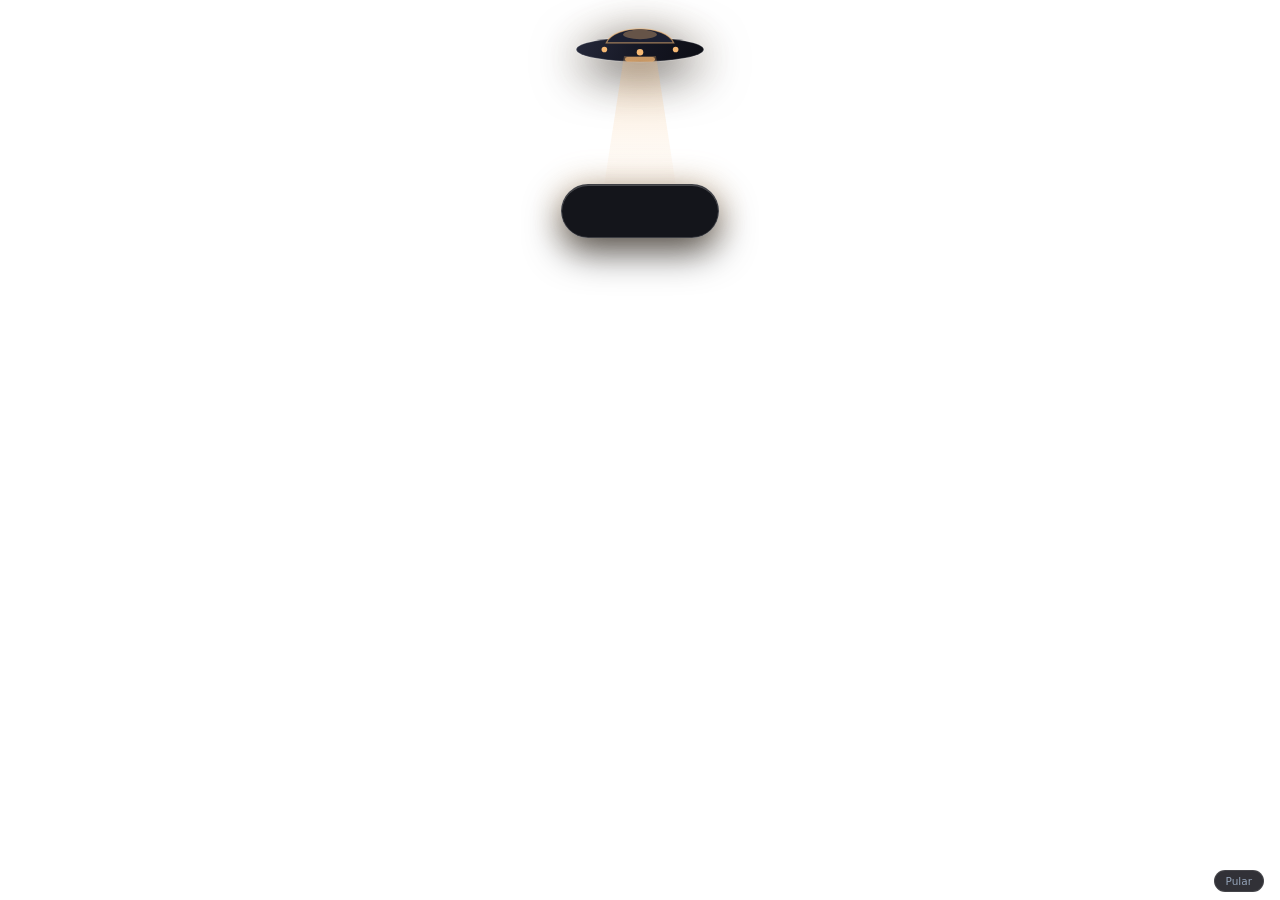
==== commit 3a25d852: "Lumo: corrige recursao infinita em fmtPlayingStatus que escondia a lista de amigos no Lumo Ping" ====
--- a/src/index.html
+++ b/src/index.html
@@ -31,6 +31,7 @@
   <link rel="stylesheet" href="./v37-tools.css" />
   <link rel="stylesheet" href="./v38-appearance.css" />
   <link rel="stylesheet" href="./v39-motion.css" />
+  <link rel="stylesheet" href="./lumo-stream.css" />
 </head>
 <body>
   <div id="app">
@@ -545,6 +546,7 @@
       <!-- VIEW 8: CONFIGURAÇÕES -->
       <!-- VIEW: APARÊNCIA -->
       <div class="view" id="view-aparencia"></div>
+      <div class="view" id="view-stream"></div>
 
       <div class="view" id="view-config">
         <div class="card">
@@ -555,7 +557,7 @@
           </form>
         </div>
         <div class="card">
-          <div class="label-xs"><span>Plano · Lumo v3.9.10</span><span id="plan-status-badge" class="pro-badge">GRÁTIS</span></div>
+          <div class="label-xs"><span>Plano · Lumo v3.10.1</span><span id="plan-status-badge" class="pro-badge">GRÁTIS</span></div>
           <form class="inline-form" onsubmit="activateLicense(event)">
             <input type="text" id="license-input" placeholder="Cole sua chave Lumo Pro..." />
             <button type="submit" class="btn-primary" id="license-btn">Ativar</button>
@@ -701,7 +703,7 @@
             <label class="switch"><input type="checkbox" id="autoupdate-toggle" checked onchange="toggleAutoUpdate(this.checked)" /><span class="slider"></span></label>
           </div>
           <div class="card-row">
-            <div><div style="font-size:12px; font-weight:600;">Status da Versão</div><div style="font-size:10.5px; color:var(--muted);" id="update-cfg-status">Versão atual: v3.9.10</div></div>
+            <div><div style="font-size:12px; font-weight:600;">Status da Versão</div><div style="font-size:10.5px; color:var(--muted);" id="update-cfg-status">Versão atual: v3.10.1</div></div>
             <div style="display:flex; gap:5px;"><button class="btn-ghost" title="Assistir chegada em cápsula" onclick="replayArrivalCinema()">Rever Intro</button><button class="btn-ghost" onclick="manualCheckUpdate()">Verificar</button></div>
           </div>
         </div>
@@ -739,5 +741,6 @@
   <script src="./v36-upgrade.js"></script>
   <script src="./v37-tools.js"></script>
   <script src="./v38-appearance.js"></script>
+  <script src="./lumo-stream.js"></script>
 </body>
 </html>
--- a/src/lumo-stream.css
+++ b/src/lumo-stream.css
@@ -0,0 +1,451 @@
+/* === LUMO STREAM (v3.10.0) — CHAT TWITCH AO VIVO, MODERAÇÃO LOCAL, OBS INVISÍVEL & LIVEPIX === */
+
+/* Grade do Resumo: deixa o 7º card (Kit Rápido) em faixa horizontal limpa sem buraco */
+#view-resumo .hub-grid > .hub-tile.ls-wide-tile {
+  grid-column: 1 / -1;
+  flex-direction: row;
+  align-items: center;
+  justify-content: flex-start;
+  gap: 10px;
+  padding: 9px 12px;
+  min-height: 0;
+}
+#view-resumo .hub-grid > .hub-tile.ls-wide-tile .tile-icon {
+  margin-bottom: 0;
+}
+#view-resumo .hub-grid > .hub-tile.ls-wide-tile .ls-wide-arrow {
+  margin-left: auto;
+  color: var(--accent);
+  font-size: 13px;
+  font-weight: 700;
+  opacity: 0.85;
+}
+
+/* Badge AO VIVO no card Lumo Stream do Resumo */
+.hub-tile#tile-stream {
+  position: relative;
+}
+.ls-live-pill {
+  position: absolute;
+  top: 8px;
+  right: 8px;
+  display: inline-flex;
+  align-items: center;
+  gap: 4px;
+  padding: 2px 6px;
+  border-radius: 999px;
+  font-size: 8.5px;
+  font-weight: 800;
+  letter-spacing: 0.4px;
+  background: rgba(239, 68, 68, 0.16);
+  border: 1px solid rgba(239, 68, 68, 0.48);
+  color: #f87171;
+  opacity: 0;
+  transform: scale(0.9);
+  pointer-events: none;
+  transition: opacity 0.22s ease, transform 0.22s ease;
+}
+.hub-tile#tile-stream.is-live .ls-live-pill {
+  opacity: 1;
+  transform: scale(1);
+}
+.ls-live-pill i {
+  width: 5px;
+  height: 5px;
+  border-radius: 50%;
+  background: #ef4444;
+  box-shadow: 0 0 6px #ef4444;
+  display: inline-block;
+}
+.hub-tile#tile-stream.is-live {
+  border-color: rgba(239, 68, 68, 0.42) !important;
+  box-shadow: inset 0 0 16px rgba(239, 68, 68, 0.08) !important;
+}
+
+/* Shell da tela Lumo Stream */
+.ls-shell {
+  display: flex;
+  flex-direction: column;
+  gap: 8px;
+}
+
+/* Barra de controles rápidos (Modo Jogo + Invisível no OBS) */
+.ls-quick-grid {
+  display: grid;
+  grid-template-columns: 1fr 1fr;
+  gap: 7px;
+}
+.ls-toggle-card {
+  display: flex;
+  align-items: center;
+  justify-content: space-between;
+  gap: 8px;
+  padding: 8px 10px;
+  border-radius: 12px;
+  background: rgba(255, 255, 255, 0.032);
+  border: 1px solid var(--border);
+  cursor: pointer;
+  text-align: left;
+  transition: border-color 0.18s ease, background 0.18s ease;
+}
+body.surface-light .ls-toggle-card {
+  background: rgba(15, 23, 42, 0.04);
+}
+.ls-toggle-card:hover {
+  border-color: var(--accent-glow);
+}
+.ls-toggle-card.on {
+  background: var(--accent-soft);
+  border-color: var(--accent);
+}
+.ls-tc-text {
+  min-width: 0;
+}
+.ls-tc-title {
+  font-size: 10.6px;
+  font-weight: 700;
+  color: var(--text);
+  line-height: 1.2;
+}
+.ls-tc-sub {
+  font-size: 9px;
+  color: var(--muted);
+  margin-top: 2px;
+  line-height: 1.2;
+}
+.ls-switch {
+  width: 28px;
+  height: 16px;
+  border-radius: 999px;
+  background: rgba(255, 255, 255, 0.14);
+  position: relative;
+  flex-shrink: 0;
+  transition: background 0.18s ease;
+}
+body.surface-light .ls-switch {
+  background: rgba(15, 23, 42, 0.18);
+}
+.ls-switch::after {
+  content: '';
+  position: absolute;
+  top: 2px;
+  left: 2px;
+  width: 12px;
+  height: 12px;
+  border-radius: 50%;
+  background: #fff;
+  transition: transform 0.18s ease;
+}
+.ls-toggle-card.on .ls-switch {
+  background: var(--accent);
+}
+.ls-toggle-card.on .ls-switch::after {
+  transform: translateX(12px);
+  background: #0b0e14;
+}
+
+/* Sub-abas do Lumo Stream */
+.ls-tabs {
+  display: grid;
+  grid-template-columns: repeat(3, 1fr);
+  gap: 5px;
+  padding: 4px;
+  border-radius: 12px;
+  background: rgba(255, 255, 255, 0.03);
+  border: 1px solid var(--border);
+}
+body.surface-light .ls-tabs {
+  background: rgba(15, 23, 42, 0.04);
+}
+.ls-tab {
+  border: 1px solid transparent;
+  background: transparent;
+  color: var(--muted);
+  font-size: 10.6px;
+  font-weight: 700;
+  padding: 6px 6px;
+  border-radius: 9px;
+  cursor: pointer;
+  display: inline-flex;
+  align-items: center;
+  justify-content: center;
+  gap: 5px;
+  transition: background 0.18s ease, color 0.18s ease, border-color 0.18s ease;
+}
+.ls-tab.active {
+  background: var(--accent-soft);
+  border-color: var(--accent-glow);
+  color: var(--text);
+}
+.ls-badge-cnt {
+  padding: 1px 5px;
+  border-radius: 999px;
+  font-size: 9px;
+  font-weight: 800;
+  background: rgba(239, 68, 68, 0.22);
+  color: #f87171;
+}
+
+/* Barra de conexão do canal Twitch */
+.ls-connect-row {
+  display: flex;
+  gap: 6px;
+  align-items: center;
+}
+.ls-connect-row input {
+  flex: 1;
+  min-width: 0;
+  height: 34px;
+  padding: 0 10px;
+  border-radius: 10px;
+  font-size: 11.4px;
+}
+.ls-status-bar {
+  display: flex;
+  align-items: center;
+  justify-content: space-between;
+  gap: 8px;
+  font-size: 10px;
+  color: var(--muted);
+  padding: 0 2px;
+}
+.ls-status-dot {
+  display: inline-flex;
+  align-items: center;
+  gap: 5px;
+  font-weight: 600;
+}
+.ls-status-dot::before {
+  content: '';
+  width: 6px;
+  height: 6px;
+  border-radius: 50%;
+  background: var(--muted);
+  display: inline-block;
+}
+.ls-status-dot.live {
+  color: #4ade80;
+}
+.ls-status-dot.live::before {
+  background: #4ade80;
+  box-shadow: 0 0 6px rgba(74, 222, 128, 0.7);
+}
+.ls-status-dot.warn {
+  color: #fbbf24;
+}
+.ls-status-dot.warn::before {
+  background: #fbbf24;
+}
+
+.ls-filter-row {
+  display: inline-flex;
+  gap: 4px;
+}
+.ls-mini-chip {
+  padding: 3px 8px;
+  border-radius: 999px;
+  border: 1px solid var(--border);
+  background: transparent;
+  color: var(--muted);
+  font-size: 9.6px;
+  font-weight: 700;
+  cursor: pointer;
+}
+.ls-mini-chip.active {
+  background: var(--accent-soft);
+  border-color: var(--accent);
+  color: var(--text);
+}
+
+/* Feed de chat da Twitch */
+.ls-chat-feed {
+  height: 230px;
+  overflow-y: auto;
+  display: flex;
+  flex-direction: column;
+  gap: 5px;
+  padding: 8px;
+  border-radius: 12px;
+  background: rgba(0, 0, 0, 0.22);
+  border: 1px solid var(--border);
+}
+body.surface-light .ls-chat-feed {
+  background: rgba(15, 23, 42, 0.045);
+}
+.ls-empty {
+  margin: auto;
+  text-align: center;
+  font-size: 11px;
+  color: var(--muted);
+  padding: 16px 10px;
+  line-height: 1.45;
+}
+.ls-msg {
+  padding: 6px 8px;
+  border-radius: 9px;
+  background: rgba(255, 255, 255, 0.025);
+  border: 1px solid transparent;
+  font-size: 11.2px;
+  line-height: 1.38;
+  word-break: break-word;
+}
+body.surface-light .ls-msg {
+  background: rgba(255, 255, 255, 0.65);
+}
+.ls-msg.flagged {
+  background: rgba(239, 68, 68, 0.11);
+  border-color: rgba(239, 68, 68, 0.44);
+}
+.ls-msg-head {
+  display: flex;
+  align-items: center;
+  flex-wrap: wrap;
+  gap: 4px;
+  margin-bottom: 2px;
+}
+.ls-badge {
+  font-size: 8.2px;
+  font-weight: 800;
+  padding: 1px 4px;
+  border-radius: 4px;
+  letter-spacing: 0.3px;
+  text-transform: uppercase;
+}
+.ls-badge.live { background: rgba(239, 68, 68, 0.24); color: #f87171; }
+.ls-badge.mod  { background: rgba(34, 197, 94, 0.22); color: #4ade80; }
+.ls-badge.vip  { background: rgba(236, 72, 153, 0.22); color: #f472b6; }
+.ls-badge.sub  { background: rgba(168, 85, 247, 0.22); color: #c084fc; }
+.ls-user {
+  font-weight: 700;
+  font-size: 11px;
+}
+.ls-time {
+  margin-left: auto;
+  font-size: 9px;
+  color: var(--muted);
+  opacity: 0.72;
+}
+.ls-msg-body {
+  color: var(--text);
+  font-size: 11.2px;
+}
+.ls-flag-bar {
+  display: flex;
+  align-items: center;
+  justify-content: space-between;
+  gap: 6px;
+  margin-top: 6px;
+  padding-top: 5px;
+  border-top: 1px solid rgba(239, 68, 68, 0.24);
+  flex-wrap: wrap;
+}
+.ls-flag-reason {
+  font-size: 9.4px;
+  font-weight: 700;
+  color: #fca5a5;
+}
+.ls-mod-actions {
+  display: inline-flex;
+  gap: 4px;
+}
+.ls-mod-btn {
+  border: 1px solid var(--border);
+  background: rgba(255, 255, 255, 0.05);
+  color: var(--text);
+  font-size: 9.4px;
+  font-weight: 700;
+  padding: 3px 7px;
+  border-radius: 7px;
+  cursor: pointer;
+}
+.ls-mod-btn:hover {
+  border-color: var(--accent);
+}
+.ls-mod-btn.danger {
+  background: rgba(239, 68, 68, 0.2);
+  border-color: rgba(239, 68, 68, 0.52);
+  color: #fca5a5;
+}
+.ls-mod-btn.danger:hover {
+  background: rgba(239, 68, 68, 0.34);
+}
+
+/* Feed LivePix */
+.ls-pix-list {
+  display: flex;
+  flex-direction: column;
+  gap: 6px;
+  max-height: 215px;
+  overflow-y: auto;
+}
+.ls-pix-item {
+  padding: 9px 10px;
+  border-radius: 11px;
+  background: linear-gradient(135deg, var(--accent-soft), rgba(255, 255, 255, 0.02));
+  border: 1px solid var(--accent-glow);
+}
+.ls-pix-top {
+  display: flex;
+  align-items: center;
+  justify-content: space-between;
+  gap: 8px;
+  margin-bottom: 3px;
+}
+.ls-pix-author {
+  font-size: 11.4px;
+  font-weight: 700;
+  color: var(--text);
+}
+.ls-pix-amount {
+  font-size: 11.4px;
+  font-weight: 800;
+  color: var(--accent);
+}
+.ls-pix-msg {
+  font-size: 10.8px;
+  color: var(--text);
+  opacity: 0.9;
+  line-height: 1.35;
+}
+
+/* Formulário de Regras */
+.ls-rule-group {
+  display: flex;
+  flex-direction: column;
+  gap: 5px;
+}
+.ls-rule-label {
+  font-size: 10.4px;
+  font-weight: 700;
+  color: var(--text);
+}
+.ls-rule-hint {
+  font-size: 9.4px;
+  color: var(--muted);
+  line-height: 1.35;
+}
+.ls-rule-checks {
+  display: grid;
+  grid-template-columns: 1fr 1fr;
+  gap: 6px;
+}
+.ls-check-pill {
+  display: flex;
+  align-items: center;
+  gap: 6px;
+  padding: 7px 9px;
+  border-radius: 10px;
+  background: rgba(255, 255, 255, 0.03);
+  border: 1px solid var(--border);
+  font-size: 10.3px;
+  font-weight: 600;
+  color: var(--text);
+  cursor: pointer;
+}
+.ls-check-pill input {
+  accent-color: var(--accent);
+  margin: 0;
+}
+.ls-pane-hidden {
+  display: none !important;
+}
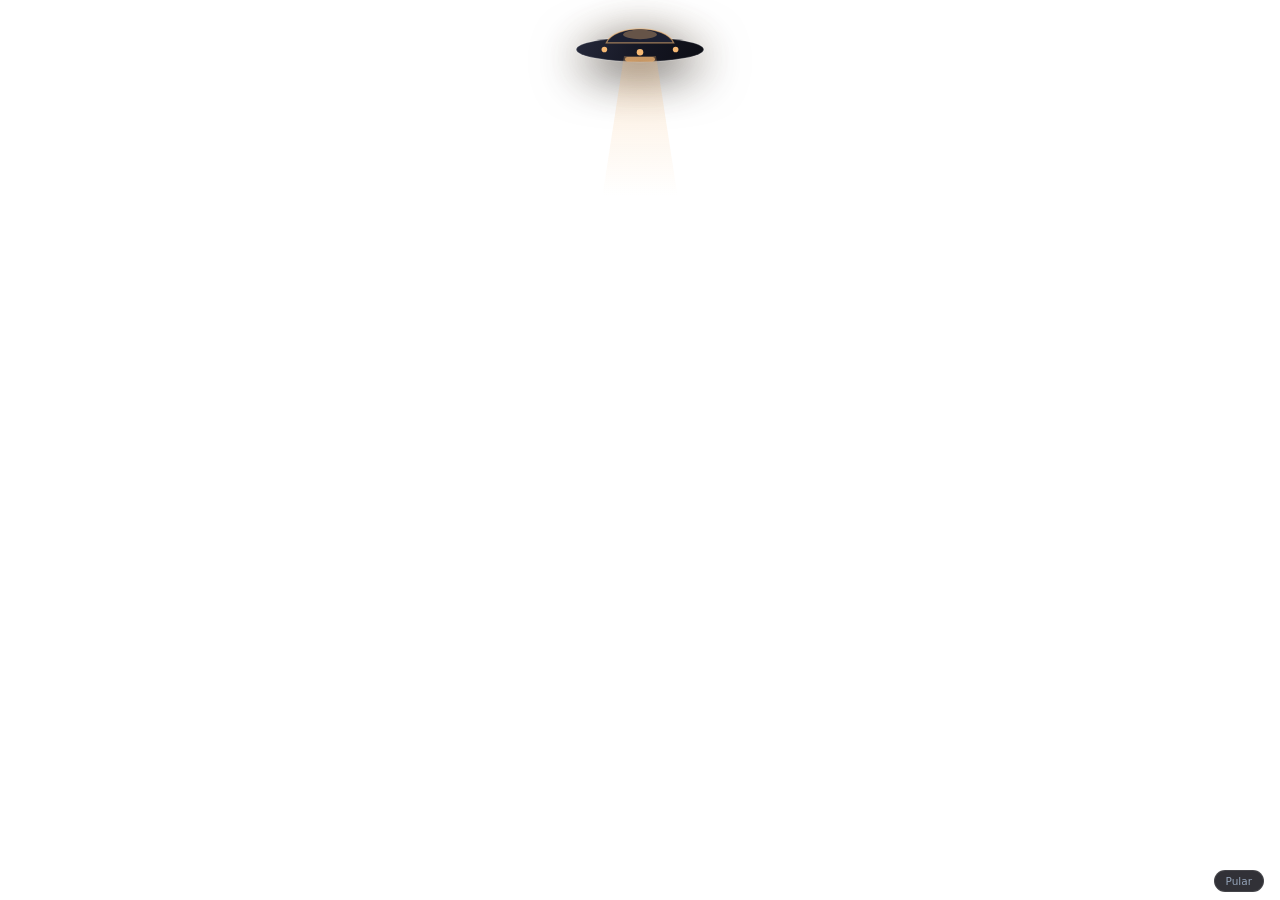
==== commit 13486fda: "Lumo Stream: notificacoes de chat e alertas sempre visiveis na capsula (z-index + modo teste conta L" ====
--- a/src/index.html
+++ b/src/index.html
@@ -557,7 +557,7 @@
           </form>
         </div>
         <div class="card">
-          <div class="label-xs"><span>Plano · Lumo v3.10.1</span><span id="plan-status-badge" class="pro-badge">GRÁTIS</span></div>
+          <div class="label-xs"><span>Plano · Lumo v3.10.2</span><span id="plan-status-badge" class="pro-badge">GRÁTIS</span></div>
           <form class="inline-form" onsubmit="activateLicense(event)">
             <input type="text" id="license-input" placeholder="Cole sua chave Lumo Pro..." />
             <button type="submit" class="btn-primary" id="license-btn">Ativar</button>
@@ -703,7 +703,7 @@
             <label class="switch"><input type="checkbox" id="autoupdate-toggle" checked onchange="toggleAutoUpdate(this.checked)" /><span class="slider"></span></label>
           </div>
           <div class="card-row">
-            <div><div style="font-size:12px; font-weight:600;">Status da Versão</div><div style="font-size:10.5px; color:var(--muted);" id="update-cfg-status">Versão atual: v3.10.1</div></div>
+            <div><div style="font-size:12px; font-weight:600;">Status da Versão</div><div style="font-size:10.5px; color:var(--muted);" id="update-cfg-status">Versão atual: v3.10.2</div></div>
             <div style="display:flex; gap:5px;"><button class="btn-ghost" title="Assistir chegada em cápsula" onclick="replayArrivalCinema()">Rever Intro</button><button class="btn-ghost" onclick="manualCheckUpdate()">Verificar</button></div>
           </div>
         </div>
--- a/src/lumo-stream.css
+++ b/src/lumo-stream.css
@@ -449,3 +449,20 @@
 .ls-pane-hidden {
   display: none !important;
 }
+
+/* LS_BUBBLE_ZFIX */
+#speech-bubble {
+  z-index: 99999 !important;
+  max-width: 310px !important;
+  white-space: normal !important;
+  text-align: center;
+  line-height: 1.32;
+}
+#lumo-pill.ls-ping-flash {
+  box-shadow: 0 0 0 2px var(--accent), 0 0 24px var(--accent-glow) !important;
+  transition: box-shadow 0.2s ease !important;
+}
+.ls-mini-actions {
+  display: flex;
+  gap: 6px;
+}
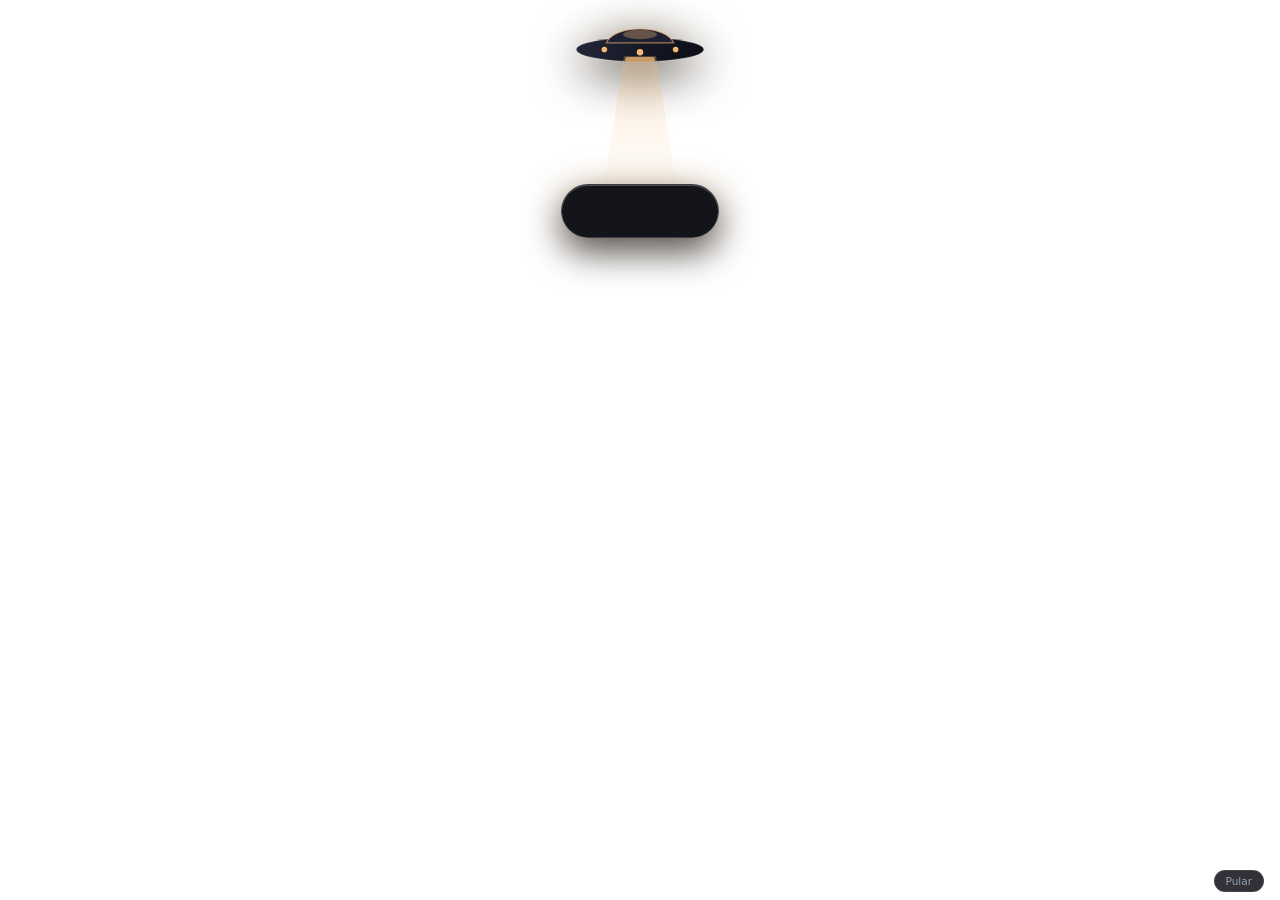
==== commit 7eaf4e7b: "Lumo Stream Etapa 2: OAuth Twitch, moderacao real 1-clique (Apagar/Timeout/Banir), envio de chat pel" ====
--- a/src/index.html
+++ b/src/index.html
@@ -557,7 +557,7 @@
           </form>
         </div>
         <div class="card">
-          <div class="label-xs"><span>Plano · Lumo v3.10.2</span><span id="plan-status-badge" class="pro-badge">GRÁTIS</span></div>
+          <div class="label-xs"><span>Plano · Lumo v3.10.3</span><span id="plan-status-badge" class="pro-badge">GRÁTIS</span></div>
           <form class="inline-form" onsubmit="activateLicense(event)">
             <input type="text" id="license-input" placeholder="Cole sua chave Lumo Pro..." />
             <button type="submit" class="btn-primary" id="license-btn">Ativar</button>
@@ -703,7 +703,7 @@
             <label class="switch"><input type="checkbox" id="autoupdate-toggle" checked onchange="toggleAutoUpdate(this.checked)" /><span class="slider"></span></label>
           </div>
           <div class="card-row">
-            <div><div style="font-size:12px; font-weight:600;">Status da Versão</div><div style="font-size:10.5px; color:var(--muted);" id="update-cfg-status">Versão atual: v3.10.2</div></div>
+            <div><div style="font-size:12px; font-weight:600;">Status da Versão</div><div style="font-size:10.5px; color:var(--muted);" id="update-cfg-status">Versão atual: v3.10.3</div></div>
             <div style="display:flex; gap:5px;"><button class="btn-ghost" title="Assistir chegada em cápsula" onclick="replayArrivalCinema()">Rever Intro</button><button class="btn-ghost" onclick="manualCheckUpdate()">Verificar</button></div>
           </div>
         </div>
--- a/src/lumo-stream.css
+++ b/src/lumo-stream.css
@@ -466,3 +466,98 @@
   display: flex;
   gap: 6px;
 }
+
+/* LS_STAGE2_STYLES */
+.ls-auth-bar {
+  display: flex;
+  align-items: center;
+  justify-content: space-between;
+  gap: 8px;
+  padding: 7px 10px;
+  border-radius: 11px;
+  background: rgba(145, 70, 255, 0.11);
+  border: 1px solid rgba(145, 70, 255, 0.34);
+  font-size: 10.4px;
+}
+.ls-auth-bar.connected {
+  background: rgba(34, 197, 94, 0.09);
+  border-color: rgba(34, 197, 94, 0.34);
+}
+.ls-auth-info {
+  display: flex;
+  align-items: center;
+  gap: 6px;
+  min-width: 0;
+  color: var(--text);
+  font-weight: 600;
+}
+.ls-auth-info span {
+  overflow: hidden;
+  text-overflow: ellipsis;
+  white-space: nowrap;
+}
+.ls-auth-dot {
+  width: 7px;
+  height: 7px;
+  border-radius: 50%;
+  background: #a855f7;
+  flex-shrink: 0;
+}
+.ls-auth-bar.connected .ls-auth-dot {
+  background: #4ade80;
+  box-shadow: 0 0 6px rgba(74, 222, 128, 0.7);
+}
+.ls-chat-feed {
+  height: 196px;
+}
+.ls-send-row {
+  display: flex;
+  gap: 6px;
+  align-items: center;
+}
+.ls-send-row input {
+  flex: 1;
+  min-width: 0;
+  height: 32px;
+  padding: 0 10px;
+  border-radius: 10px;
+  font-size: 11.2px;
+}
+.ls-msg-hover-mod {
+  display: none;
+  gap: 3px;
+  margin-left: 6px;
+}
+.ls-msg:hover .ls-msg-hover-mod {
+  display: inline-flex;
+}
+.ls-hover-btn {
+  border: 1px solid var(--border);
+  background: rgba(255, 255, 255, 0.06);
+  color: var(--muted);
+  font-size: 8.6px;
+  font-weight: 700;
+  padding: 1px 5px;
+  border-radius: 5px;
+  cursor: pointer;
+}
+.ls-hover-btn:hover {
+  color: var(--text);
+  border-color: var(--accent);
+}
+.ls-hover-btn.danger:hover {
+  color: #fca5a5;
+  border-color: rgba(239, 68, 68, 0.65);
+  background: rgba(239, 68, 68, 0.18);
+}
+.ls-ai-tag {
+  display: inline-flex;
+  align-items: center;
+  gap: 3px;
+  font-size: 8.6px;
+  font-weight: 800;
+  padding: 1px 5px;
+  border-radius: 5px;
+  background: rgba(246, 185, 116, 0.18);
+  color: var(--accent);
+}
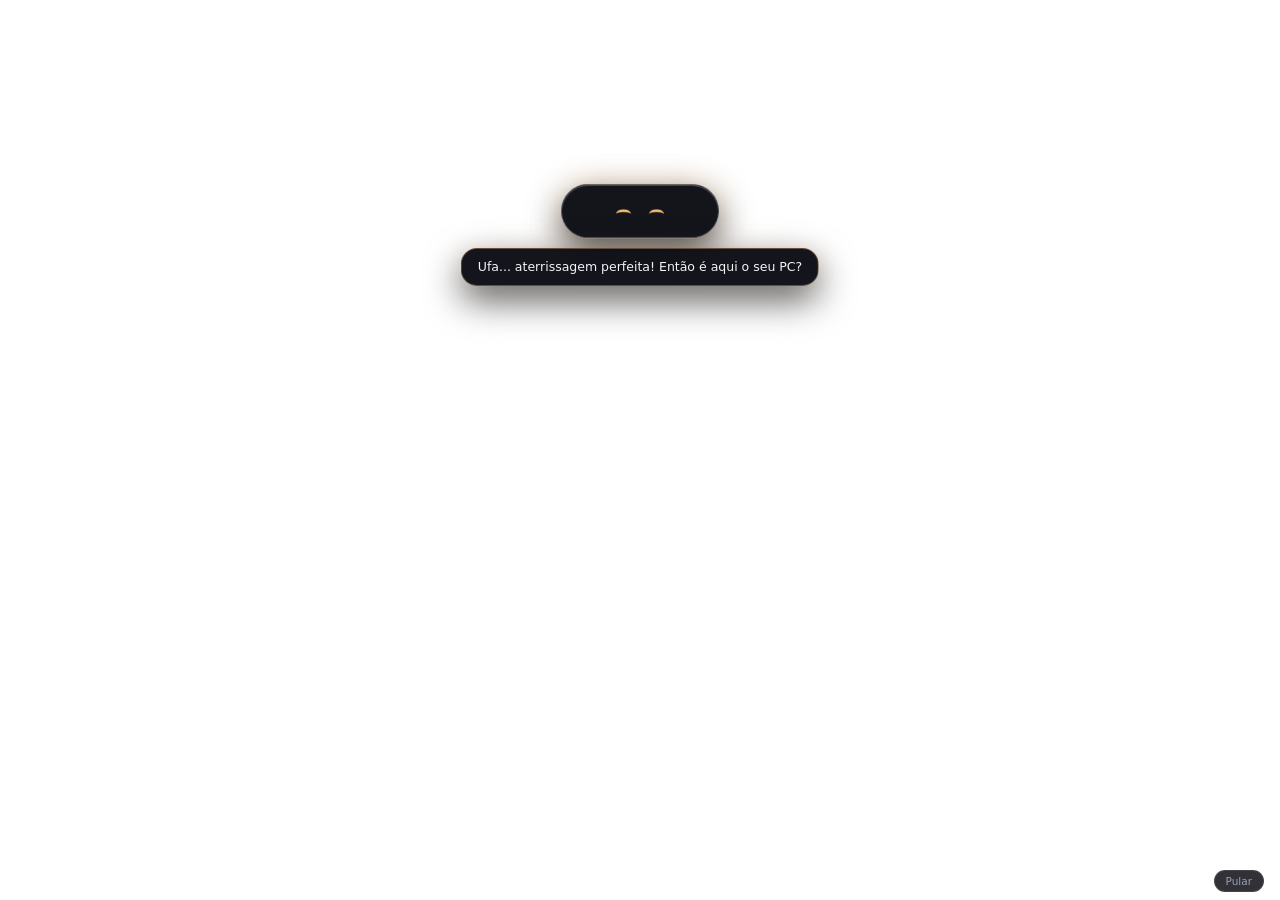
==== commit 817dbfdc: "Lumo Stream Etapa 3: Webhook oficial LivePix + API v2 + D1 stream_events + alertas em tempo real com" ====
--- a/src/index.html
+++ b/src/index.html
@@ -557,7 +557,7 @@
           </form>
         </div>
         <div class="card">
-          <div class="label-xs"><span>Plano · Lumo v3.10.3</span><span id="plan-status-badge" class="pro-badge">GRÁTIS</span></div>
+          <div class="label-xs"><span>Plano · Lumo v3.10.4</span><span id="plan-status-badge" class="pro-badge">GRÁTIS</span></div>
           <form class="inline-form" onsubmit="activateLicense(event)">
             <input type="text" id="license-input" placeholder="Cole sua chave Lumo Pro..." />
             <button type="submit" class="btn-primary" id="license-btn">Ativar</button>
@@ -703,7 +703,7 @@
             <label class="switch"><input type="checkbox" id="autoupdate-toggle" checked onchange="toggleAutoUpdate(this.checked)" /><span class="slider"></span></label>
           </div>
           <div class="card-row">
-            <div><div style="font-size:12px; font-weight:600;">Status da Versão</div><div style="font-size:10.5px; color:var(--muted);" id="update-cfg-status">Versão atual: v3.10.3</div></div>
+            <div><div style="font-size:12px; font-weight:600;">Status da Versão</div><div style="font-size:10.5px; color:var(--muted);" id="update-cfg-status">Versão atual: v3.10.4</div></div>
             <div style="display:flex; gap:5px;"><button class="btn-ghost" title="Assistir chegada em cápsula" onclick="replayArrivalCinema()">Rever Intro</button><button class="btn-ghost" onclick="manualCheckUpdate()">Verificar</button></div>
           </div>
         </div>
--- a/src/lumo-stream.css
+++ b/src/lumo-stream.css
@@ -561,3 +561,51 @@
   background: rgba(246, 185, 116, 0.18);
   color: var(--accent);
 }
+
+/* LS_STAGE3_LIVEPIX */
+.ls-pix-box {
+  display: flex;
+  flex-direction: column;
+  gap: 7px;
+  padding: 8px 9px;
+  border-radius: 10px;
+  background: rgba(255, 255, 255, 0.025);
+  border: 1px solid var(--border);
+}
+body.surface-light .ls-pix-box {
+  background: rgba(15, 23, 42, 0.035);
+}
+.ls-pix-url-row {
+  display: flex;
+  gap: 5px;
+  align-items: center;
+}
+.ls-pix-url-row input {
+  flex: 1;
+  min-width: 0;
+  height: 30px;
+  padding: 0 8px;
+  border-radius: 8px;
+  font-size: 10px;
+  font-family: ui-monospace, SFMono-Regular, Menlo, monospace;
+}
+.ls-pix-creds {
+  display: grid;
+  grid-template-columns: 1fr 1fr;
+  gap: 6px;
+}
+.ls-pix-creds input {
+  height: 30px;
+  padding: 0 8px;
+  border-radius: 8px;
+  font-size: 10.4px;
+}
+.ls-pix-list {
+  max-height: 148px;
+}
+.ls-pix-time {
+  font-size: 9px;
+  color: var(--muted);
+  margin-left: 6px;
+  font-weight: 500;
+}
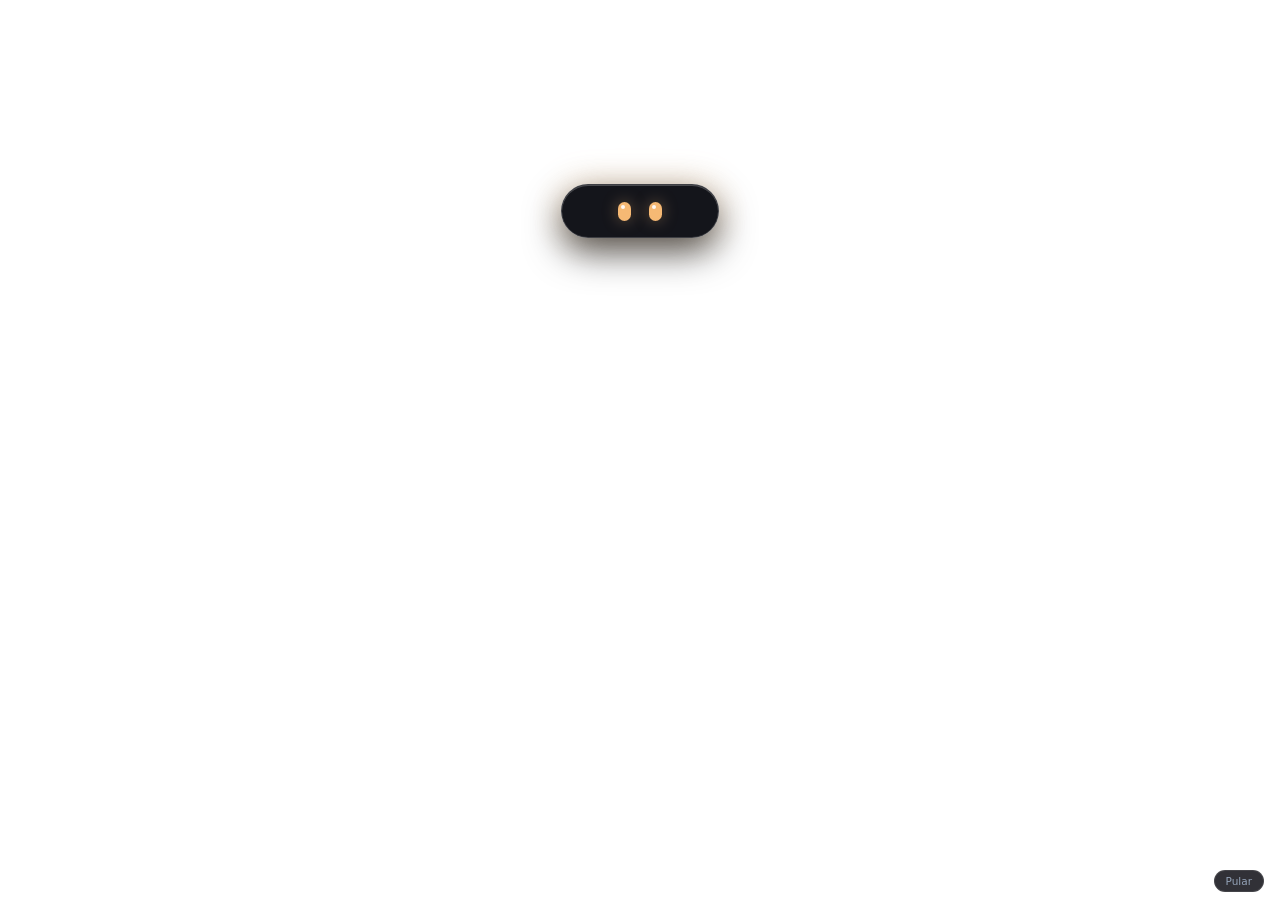
==== commit 8df28118: "Lumo v3.10.5: apelido do Lumo (UI + IA), relogio bicolor/degrade/contraste e figurinhas + imagens (u" ====
--- a/src/index.html
+++ b/src/index.html
@@ -32,6 +32,7 @@
   <link rel="stylesheet" href="./v38-appearance.css" />
   <link rel="stylesheet" href="./v39-motion.css" />
   <link rel="stylesheet" href="./lumo-stream.css" />
+  <link rel="stylesheet" href="./v310-polish.css" />
 </head>
 <body>
   <div id="app">
@@ -557,7 +558,7 @@
           </form>
         </div>
         <div class="card">
-          <div class="label-xs"><span>Plano · Lumo v3.10.4</span><span id="plan-status-badge" class="pro-badge">GRÁTIS</span></div>
+          <div class="label-xs"><span>Plano · Lumo v3.10.5</span><span id="plan-status-badge" class="pro-badge">GRÁTIS</span></div>
           <form class="inline-form" onsubmit="activateLicense(event)">
             <input type="text" id="license-input" placeholder="Cole sua chave Lumo Pro..." />
             <button type="submit" class="btn-primary" id="license-btn">Ativar</button>
@@ -703,7 +704,7 @@
             <label class="switch"><input type="checkbox" id="autoupdate-toggle" checked onchange="toggleAutoUpdate(this.checked)" /><span class="slider"></span></label>
           </div>
           <div class="card-row">
-            <div><div style="font-size:12px; font-weight:600;">Status da Versão</div><div style="font-size:10.5px; color:var(--muted);" id="update-cfg-status">Versão atual: v3.10.4</div></div>
+            <div><div style="font-size:12px; font-weight:600;">Status da Versão</div><div style="font-size:10.5px; color:var(--muted);" id="update-cfg-status">Versão atual: v3.10.5</div></div>
             <div style="display:flex; gap:5px;"><button class="btn-ghost" title="Assistir chegada em cápsula" onclick="replayArrivalCinema()">Rever Intro</button><button class="btn-ghost" onclick="manualCheckUpdate()">Verificar</button></div>
           </div>
         </div>
@@ -742,5 +743,6 @@
   <script src="./v37-tools.js"></script>
   <script src="./v38-appearance.js"></script>
   <script src="./lumo-stream.js"></script>
+  <script src="./v310-polish.js"></script>
 </body>
 </html>
--- a/src/v310-polish.css
+++ b/src/v310-polish.css
@@ -0,0 +1,301 @@
+/* === LUMO PENTE-FINO (v3.10.5) — RELÓGIO MULTICOLOR, APELIDO, FIGURINHAS & IMAGENS NO CHAT === */
+
+/* 1. Relógio melhorado (#live-clock) com 4 estilos selecionáveis */
+#live-clock .clk-h,
+#live-clock .clk-m {
+  display: inline-block;
+  transition: color 0.25s ease, text-shadow 0.25s ease;
+}
+
+/* Estilo 1 (Padrão): Bicolor — hora nítida + minutos na cor do tema com brilho */
+body.clock-bicolor #live-clock .clk-h {
+  color: var(--text);
+}
+body.clock-bicolor #live-clock .colon {
+  color: var(--accent);
+  opacity: 0.78;
+}
+body.clock-bicolor #live-clock .clk-m {
+  color: var(--accent);
+  text-shadow: 0 0 18px var(--accent-glow);
+}
+
+/* Estilo 2: Degradê suave */
+body.clock-gradient #live-clock {
+  background: linear-gradient(115deg, var(--text) 18%, var(--accent) 88%);
+  -webkit-background-clip: text;
+  background-clip: text;
+  color: transparent !important;
+  filter: drop-shadow(0 2px 12px var(--accent-soft));
+}
+body.clock-gradient #live-clock .clk-h,
+body.clock-gradient #live-clock .clk-m,
+body.clock-gradient #live-clock .colon {
+  color: transparent !important;
+}
+
+/* Estilo 3: Contraste Neon */
+body.clock-neon #live-clock .clk-h {
+  color: var(--accent);
+  text-shadow: 0 0 20px var(--accent-glow);
+}
+body.clock-neon #live-clock .colon {
+  color: var(--text);
+  opacity: 0.45;
+}
+body.clock-neon #live-clock .clk-m {
+  color: var(--text);
+  font-weight: 400;
+  opacity: 0.86;
+}
+
+/* Estilo 4: Clássico minimalista */
+body.clock-classic #live-clock .clk-h,
+body.clock-classic #live-clock .clk-m {
+  color: var(--text);
+  text-shadow: none;
+}
+
+/* Seletor de estilo do relógio em Aparência -> Interface */
+.clk-style-grid {
+  display: grid;
+  grid-template-columns: repeat(2, 1fr);
+  gap: 6px;
+  margin-top: 7px;
+}
+.clk-style-btn {
+  display: flex;
+  flex-direction: column;
+  align-items: center;
+  justify-content: center;
+  gap: 3px;
+  padding: 8px 6px;
+  border-radius: 10px;
+  border: 1px solid var(--border);
+  background: rgba(255, 255, 255, 0.03);
+  color: var(--text);
+  cursor: pointer;
+  transition: border-color 0.18s ease, background 0.18s ease, transform 0.15s ease;
+}
+body.surface-light .clk-style-btn {
+  background: rgba(15, 23, 42, 0.04);
+}
+.clk-style-btn:hover {
+  border-color: var(--accent-glow);
+}
+.clk-style-btn.active {
+  background: var(--accent-soft);
+  border-color: var(--accent);
+}
+.clk-prev {
+  font-size: 16px;
+  font-weight: 800;
+  letter-spacing: -0.5px;
+  line-height: 1.1;
+}
+.clk-prev-grad {
+  background: linear-gradient(115deg, var(--text) 18%, var(--accent) 88%);
+  -webkit-background-clip: text;
+  background-clip: text;
+  color: transparent;
+}
+.clk-lbl {
+  font-size: 9.6px;
+  font-weight: 700;
+  color: var(--muted);
+}
+.clk-style-btn.active .clk-lbl {
+  color: var(--text);
+}
+
+/* 2. Botões de Figurinha & Imagem na barra de DM do Lumo Ping */
+.pf-dm-form {
+  position: relative;
+}
+.pf-media-tools {
+  display: inline-flex;
+  align-items: center;
+  gap: 3px;
+  flex-shrink: 0;
+}
+.pf-media-btn {
+  width: 30px;
+  height: 30px;
+  border-radius: 9px;
+  border: 1px solid var(--border);
+  background: rgba(255, 255, 255, 0.035);
+  color: var(--muted);
+  display: inline-flex;
+  align-items: center;
+  justify-content: center;
+  cursor: pointer;
+  transition: color 0.16s ease, border-color 0.16s ease, background 0.16s ease;
+  padding: 0;
+}
+.pf-media-btn:hover,
+.pf-media-btn.active {
+  color: var(--accent);
+  border-color: var(--accent-glow);
+  background: var(--accent-soft);
+}
+.pf-media-btn svg {
+  width: 15px;
+  height: 15px;
+}
+
+/* Picker de figurinhas flutuante acima do input */
+.lm-stk-picker {
+  position: absolute;
+  left: 0;
+  right: 0;
+  bottom: calc(100% + 7px);
+  z-index: 40;
+  padding: 8px;
+  border-radius: 14px;
+  background: var(--bg-panel, #0f1119);
+  border: 1px solid var(--accent-glow);
+  box-shadow: 0 12px 32px rgba(0, 0, 0, 0.55);
+  display: none;
+  flex-direction: column;
+  gap: 6px;
+}
+body.surface-light .lm-stk-picker {
+  background: #ffffff;
+  box-shadow: 0 12px 28px rgba(15, 23, 42, 0.18);
+}
+.lm-stk-picker.open {
+  display: flex;
+}
+.lm-stk-head {
+  display: flex;
+  align-items: center;
+  justify-content: space-between;
+  font-size: 10px;
+  font-weight: 700;
+  color: var(--muted);
+  padding: 0 2px;
+}
+.lm-stk-grid {
+  display: grid;
+  grid-template-columns: repeat(4, 1fr);
+  gap: 6px;
+}
+.lm-stk-btn {
+  display: flex;
+  flex-direction: column;
+  align-items: center;
+  justify-content: center;
+  gap: 2px;
+  padding: 6px 4px;
+  border-radius: 10px;
+  border: 1px solid transparent;
+  background: rgba(255, 255, 255, 0.035);
+  cursor: pointer;
+  transition: transform 0.14s ease, border-color 0.14s ease, background 0.14s ease;
+}
+body.surface-light .lm-stk-btn {
+  background: rgba(15, 23, 42, 0.04);
+}
+.lm-stk-btn:hover {
+  transform: translateY(-2px) scale(1.04);
+  border-color: var(--accent-glow);
+  background: var(--accent-soft);
+}
+.lm-stk-btn svg {
+  width: 38px;
+  height: 38px;
+}
+.lm-stk-btn span {
+  font-size: 8.6px;
+  font-weight: 700;
+  color: var(--muted);
+}
+
+/* 3. Bolhas de Figurinha e Imagem no Feed */
+.pf-media-wrap {
+  display: flex;
+  flex-direction: column;
+  margin: 4px 0;
+  max-width: 82%;
+}
+.pf-media-wrap.me {
+  align-self: flex-end;
+  align-items: flex-end;
+}
+.pf-media-wrap.them {
+  align-self: flex-start;
+  align-items: flex-start;
+}
+.pf-media-wrap.pending {
+  opacity: 0.6;
+}
+.pf-sticker-card {
+  padding: 4px;
+  border-radius: 14px;
+  transition: transform 0.18s ease;
+}
+.pf-sticker-card:hover {
+  transform: scale(1.06);
+}
+.pf-sticker-card svg {
+  width: 82px;
+  height: 82px;
+  display: block;
+  filter: drop-shadow(0 6px 14px rgba(0, 0, 0, 0.32));
+}
+.pf-img-bubble {
+  padding: 4px;
+  border-radius: 13px;
+  background: rgba(255, 255, 255, 0.05);
+  border: 1px solid var(--border);
+  overflow: hidden;
+  cursor: zoom-in;
+  max-width: 215px;
+}
+.pf-media-wrap.me .pf-img-bubble {
+  border-color: var(--accent-glow);
+  background: var(--accent-soft);
+}
+.pf-img-bubble img {
+  display: block;
+  width: 100%;
+  max-height: 195px;
+  object-fit: cover;
+  border-radius: 9px;
+}
+.pf-media-time {
+  font-size: 9px;
+  color: var(--muted);
+  opacity: 0.72;
+  margin-top: 2px;
+  padding: 0 4px;
+}
+
+/* 4. Lightbox de imagem em tela cheia dentro do Lumo */
+.lm-lightbox {
+  position: fixed;
+  inset: 0;
+  z-index: 99998;
+  background: rgba(6, 7, 12, 0.86);
+  backdrop-filter: blur(8px);
+  display: none;
+  align-items: center;
+  justify-content: center;
+  flex-direction: column;
+  gap: 10px;
+  padding: 16px;
+}
+.lm-lightbox.open {
+  display: flex;
+}
+.lm-lightbox img {
+  max-width: 94%;
+  max-height: 78vh;
+  border-radius: 14px;
+  border: 1px solid var(--accent-glow);
+  box-shadow: 0 18px 46px rgba(0, 0, 0, 0.65);
+}
+.lm-lightbox-bar {
+  display: flex;
+  gap: 8px;
+}
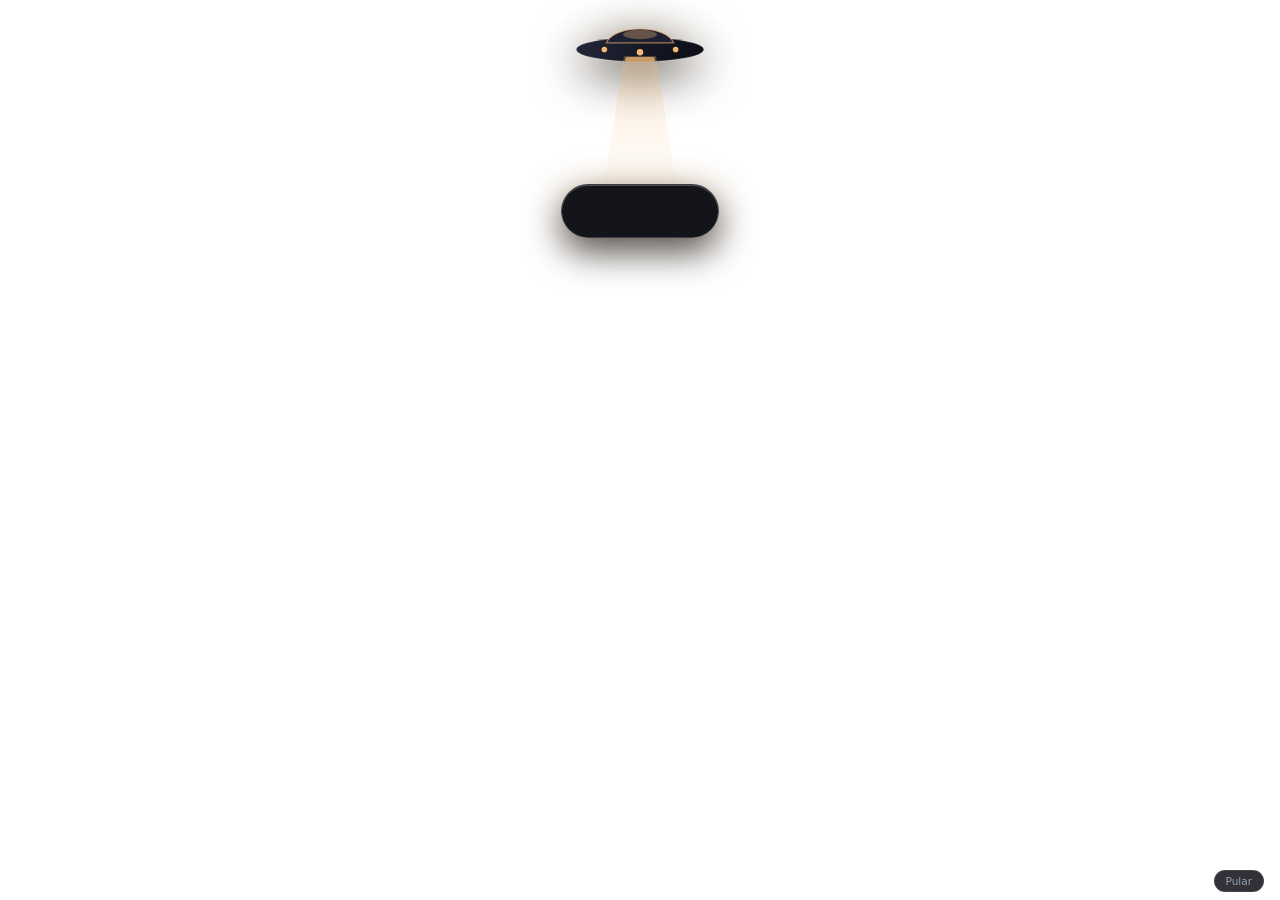
==== commit 82b43006: "Lumo v4.0.0: Lumo Video (Watch Party com espelhamento de tela WebRTC P2P, Voice Chat, YouTube Sync, " ====
--- a/src/index.html
+++ b/src/index.html
@@ -33,6 +33,7 @@
   <link rel="stylesheet" href="./v39-motion.css" />
   <link rel="stylesheet" href="./lumo-stream.css" />
   <link rel="stylesheet" href="./v310-polish.css" />
+  <link rel="stylesheet" href="./lumo-video.css" />
 </head>
 <body>
   <div id="app">
@@ -548,6 +549,7 @@
       <!-- VIEW: APARÊNCIA -->
       <div class="view" id="view-aparencia"></div>
       <div class="view" id="view-stream"></div>
+      <div class="view" id="view-video"></div>
 
       <div class="view" id="view-config">
         <div class="card">
@@ -558,7 +560,7 @@
           </form>
         </div>
         <div class="card">
-          <div class="label-xs"><span>Plano · Lumo v3.10.5</span><span id="plan-status-badge" class="pro-badge">GRÁTIS</span></div>
+          <div class="label-xs"><span>Plano · Lumo v4.0.0</span><span id="plan-status-badge" class="pro-badge">GRÁTIS</span></div>
           <form class="inline-form" onsubmit="activateLicense(event)">
             <input type="text" id="license-input" placeholder="Cole sua chave Lumo Pro..." />
             <button type="submit" class="btn-primary" id="license-btn">Ativar</button>
@@ -704,7 +706,7 @@
             <label class="switch"><input type="checkbox" id="autoupdate-toggle" checked onchange="toggleAutoUpdate(this.checked)" /><span class="slider"></span></label>
           </div>
           <div class="card-row">
-            <div><div style="font-size:12px; font-weight:600;">Status da Versão</div><div style="font-size:10.5px; color:var(--muted);" id="update-cfg-status">Versão atual: v3.10.5</div></div>
+            <div><div style="font-size:12px; font-weight:600;">Status da Versão</div><div style="font-size:10.5px; color:var(--muted);" id="update-cfg-status">Versão atual: v4.0.0</div></div>
             <div style="display:flex; gap:5px;"><button class="btn-ghost" title="Assistir chegada em cápsula" onclick="replayArrivalCinema()">Rever Intro</button><button class="btn-ghost" onclick="manualCheckUpdate()">Verificar</button></div>
           </div>
         </div>
@@ -744,5 +746,6 @@
   <script src="./v38-appearance.js"></script>
   <script src="./lumo-stream.js"></script>
   <script src="./v310-polish.js"></script>
+  <script src="./lumo-video.js"></script>
 </body>
 </html>
--- a/src/lumo-video.css
+++ b/src/lumo-video.css
@@ -0,0 +1,107 @@
+/* === LUMO v4.0 — LUMO VIDEO (LOBBY WATCH PARTY + GRADE 8 CARDS SIMÉTRICA) === */
+
+#view-resumo .hub-grid.lv-grid-8 {
+  grid-template-columns: repeat(6, 1fr) !important;
+}
+#view-resumo .hub-grid.lv-grid-8 > .hub-tile {
+  grid-column: span 2;
+}
+#view-resumo .hub-grid.lv-grid-8 > .hub-tile:nth-child(7),
+#view-resumo .hub-grid.lv-grid-8 > .hub-tile:nth-child(8) {
+  grid-column: span 3;
+  flex-direction: row;
+  align-items: center;
+  justify-content: flex-start;
+  gap: 10px;
+  padding: 9px 11px;
+  min-height: 0;
+}
+#view-resumo .hub-grid.lv-grid-8 > .hub-tile:nth-child(7) .tile-icon,
+#view-resumo .hub-grid.lv-grid-8 > .hub-tile:nth-child(8) .tile-icon {
+  margin-bottom: 0;
+}
+
+.lv-shell {
+  display: flex;
+  flex-direction: column;
+  gap: 9px;
+}
+.lv-hero {
+  display: flex;
+  align-items: center;
+  gap: 10px;
+  padding: 11px 12px;
+  border-radius: 14px;
+  background: linear-gradient(135deg, var(--accent-soft), rgba(255, 255, 255, 0.02));
+  border: 1px solid var(--accent-glow);
+}
+.lv-hero-ic {
+  width: 38px;
+  height: 38px;
+  border-radius: 11px;
+  background: var(--accent-soft);
+  border: 1px solid var(--accent-glow);
+  color: var(--accent);
+  display: flex;
+  align-items: center;
+  justify-content: center;
+  flex-shrink: 0;
+}
+.lv-hero-ic svg {
+  width: 20px;
+  height: 20px;
+}
+.lv-hero-title {
+  font-size: 13px;
+  font-weight: 800;
+  color: var(--text);
+}
+.lv-hero-sub {
+  font-size: 10.2px;
+  color: var(--muted);
+  margin-top: 2px;
+  line-height: 1.35;
+}
+.lv-tip {
+  font-size: 10px;
+  color: var(--muted);
+  line-height: 1.4;
+  padding: 8px 10px;
+  border-radius: 10px;
+  background: rgba(255, 255, 255, 0.028);
+  border: 1px solid var(--border);
+}
+body.surface-light .lv-tip {
+  background: rgba(15, 23, 42, 0.04);
+}
+.lv-recent-list {
+  display: flex;
+  flex-direction: column;
+  gap: 5px;
+  margin-top: 5px;
+}
+.lv-recent-item {
+  display: flex;
+  align-items: center;
+  justify-content: space-between;
+  gap: 8px;
+  padding: 7px 9px;
+  border-radius: 10px;
+  background: rgba(255, 255, 255, 0.03);
+  border: 1px solid var(--border);
+}
+body.surface-light .lv-recent-item {
+  background: rgba(15, 23, 42, 0.04);
+}
+.lv-recent-code {
+  font-family: ui-monospace, SFMono-Regular, Menlo, monospace;
+  font-size: 11px;
+  font-weight: 800;
+  color: var(--accent);
+  letter-spacing: 0.6px;
+}
+.lv-recent-title {
+  font-size: 10.5px;
+  color: var(--text);
+  font-weight: 600;
+}
